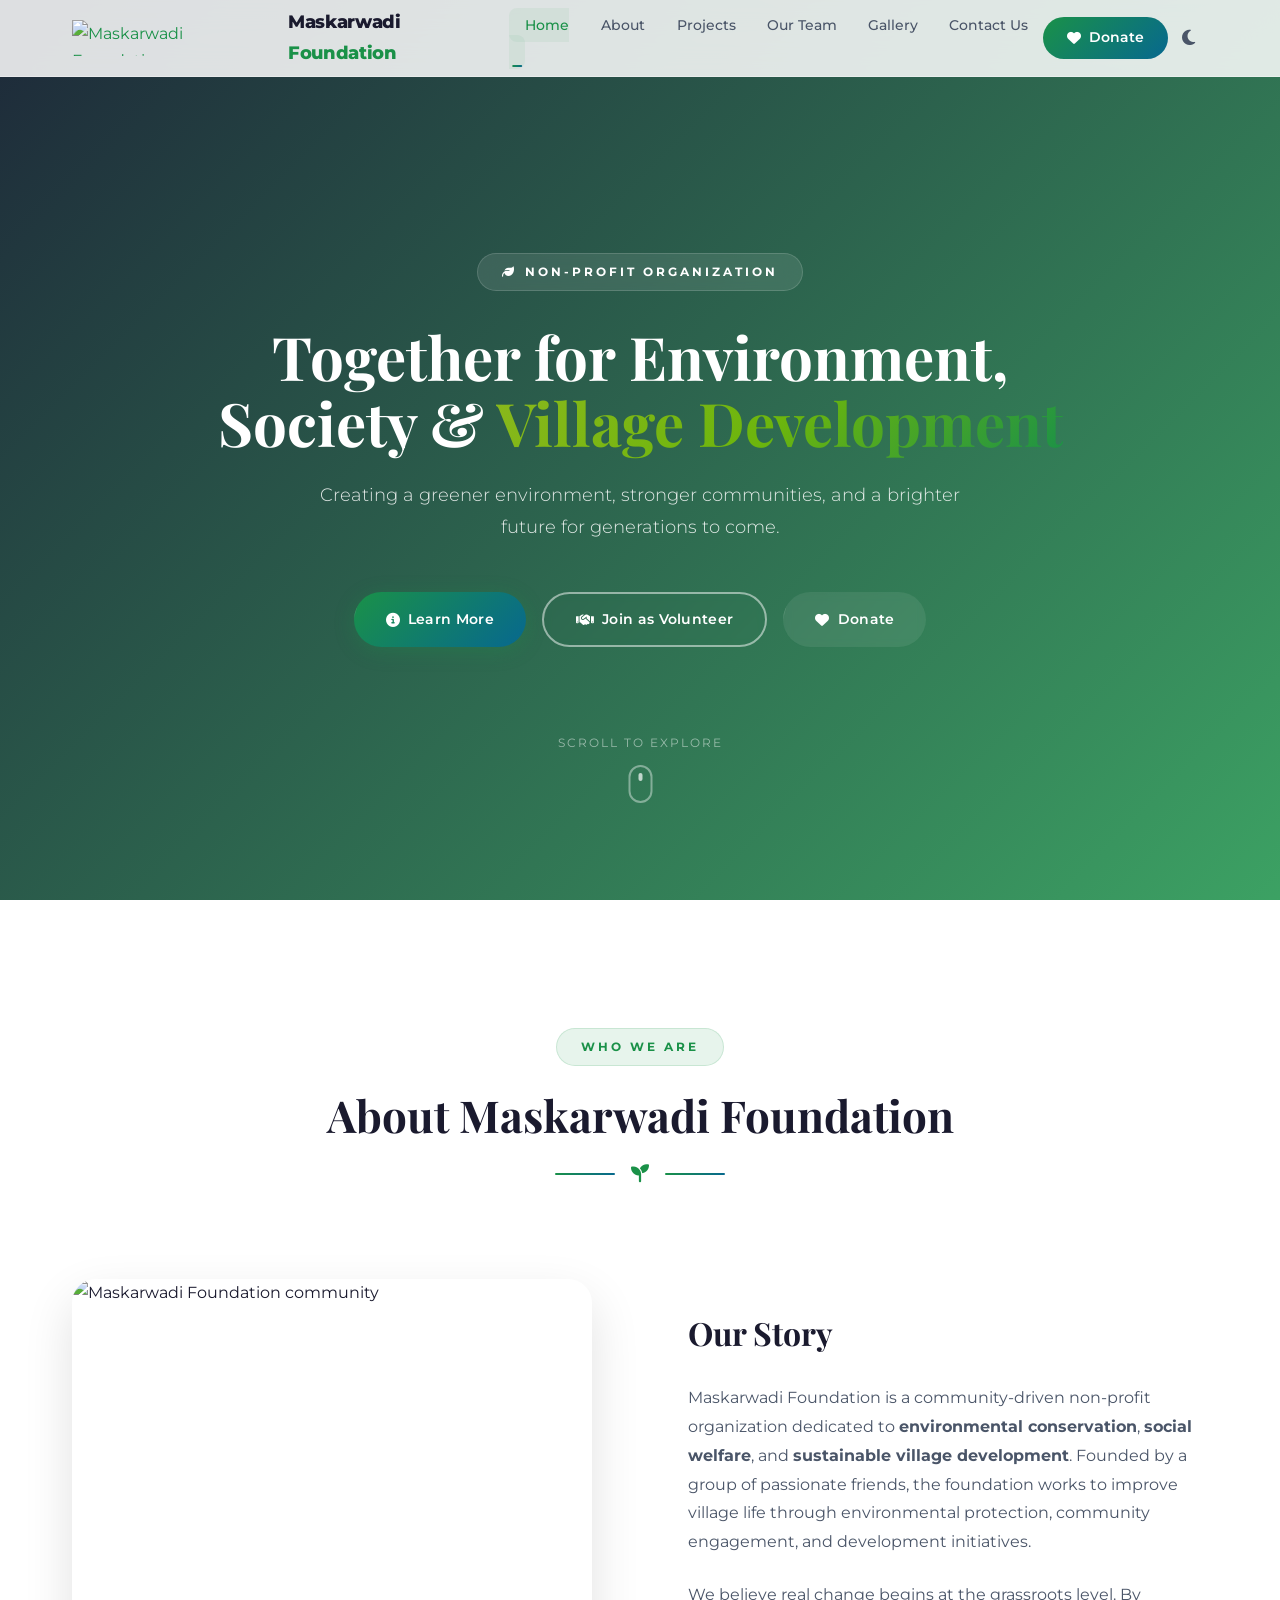
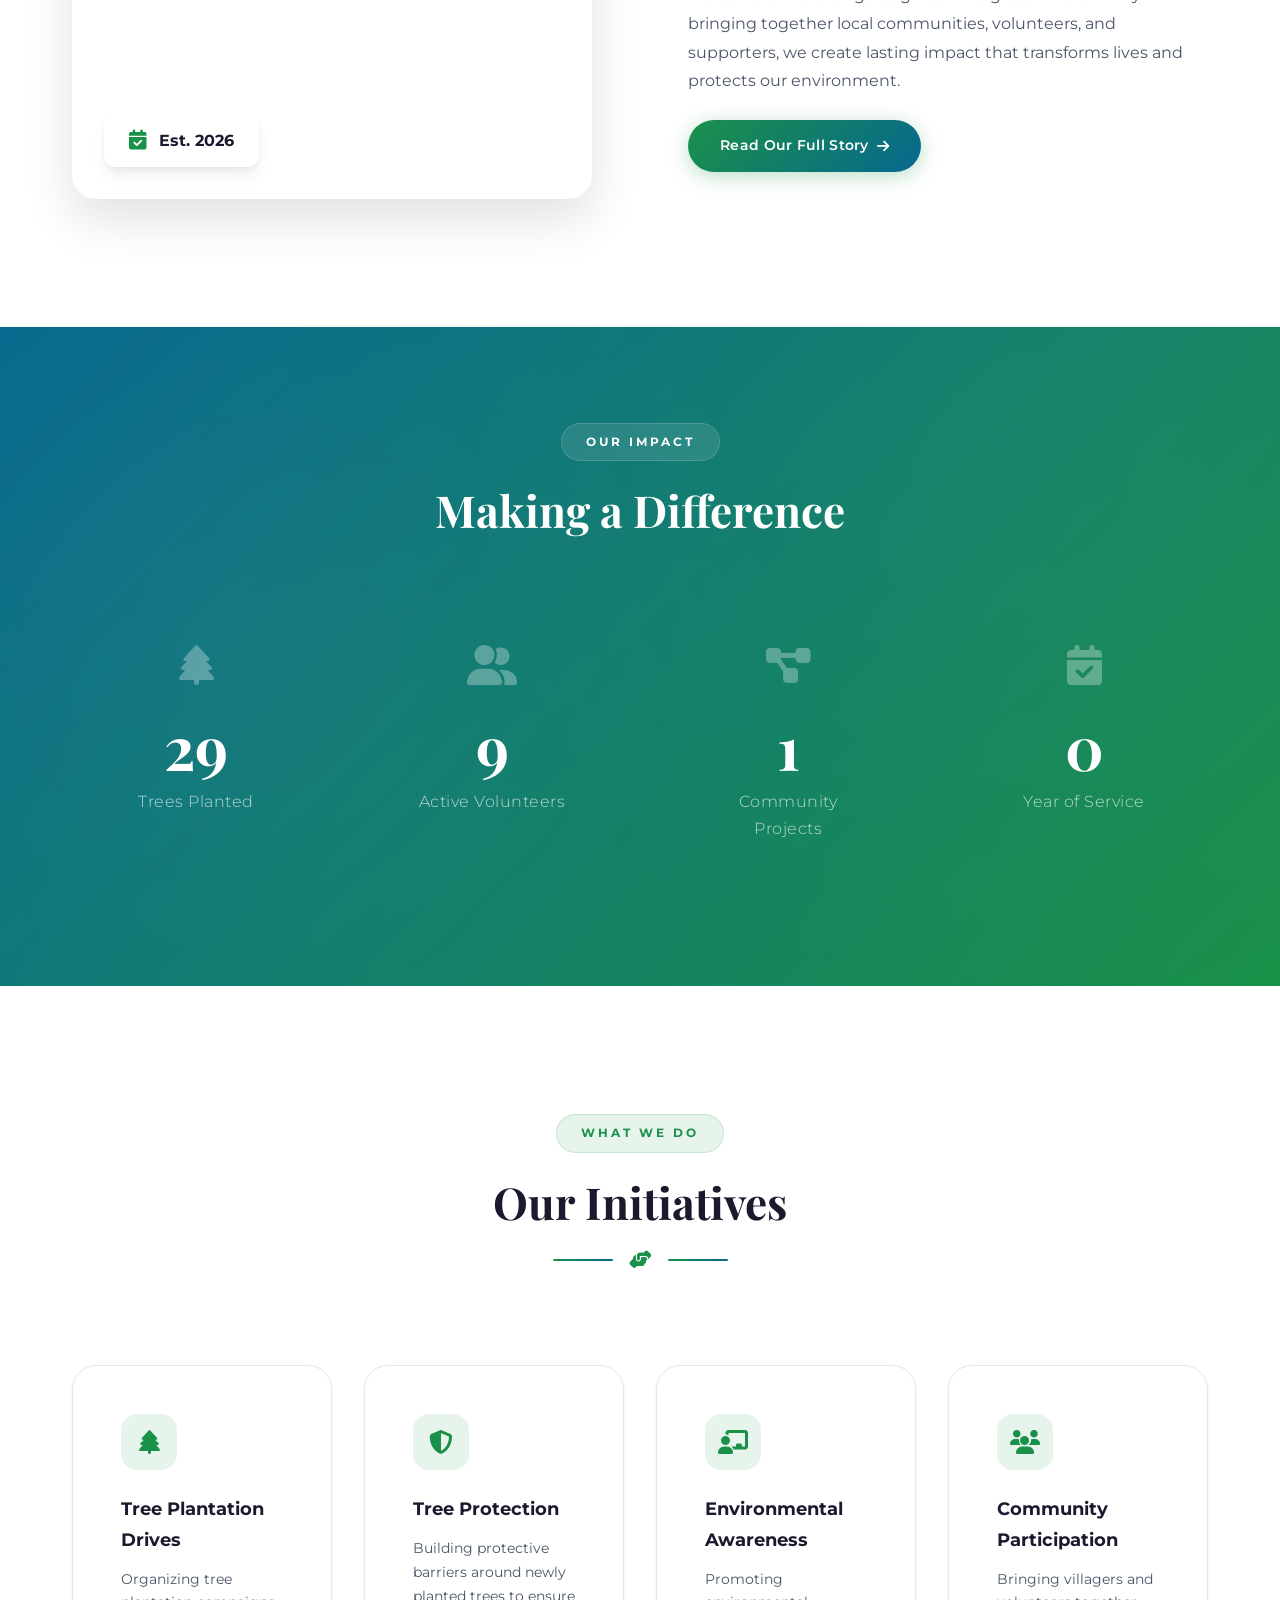
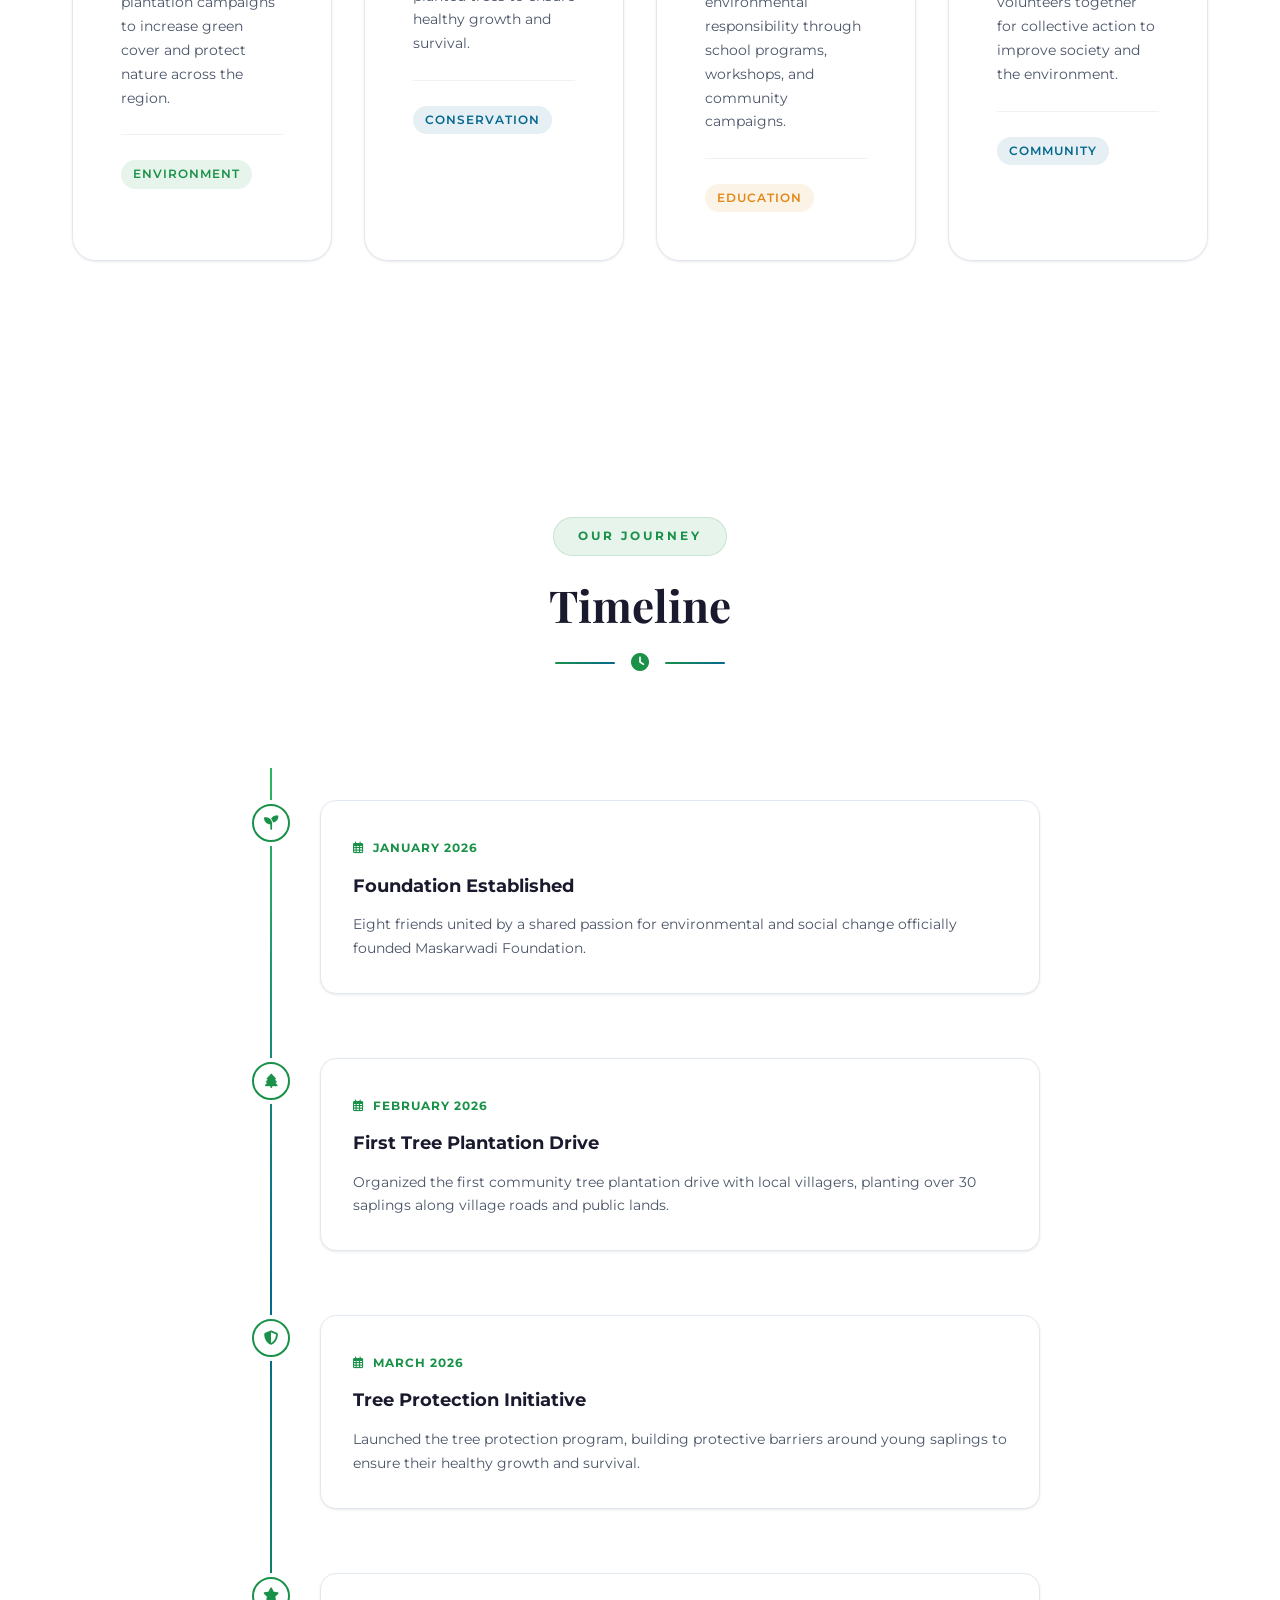
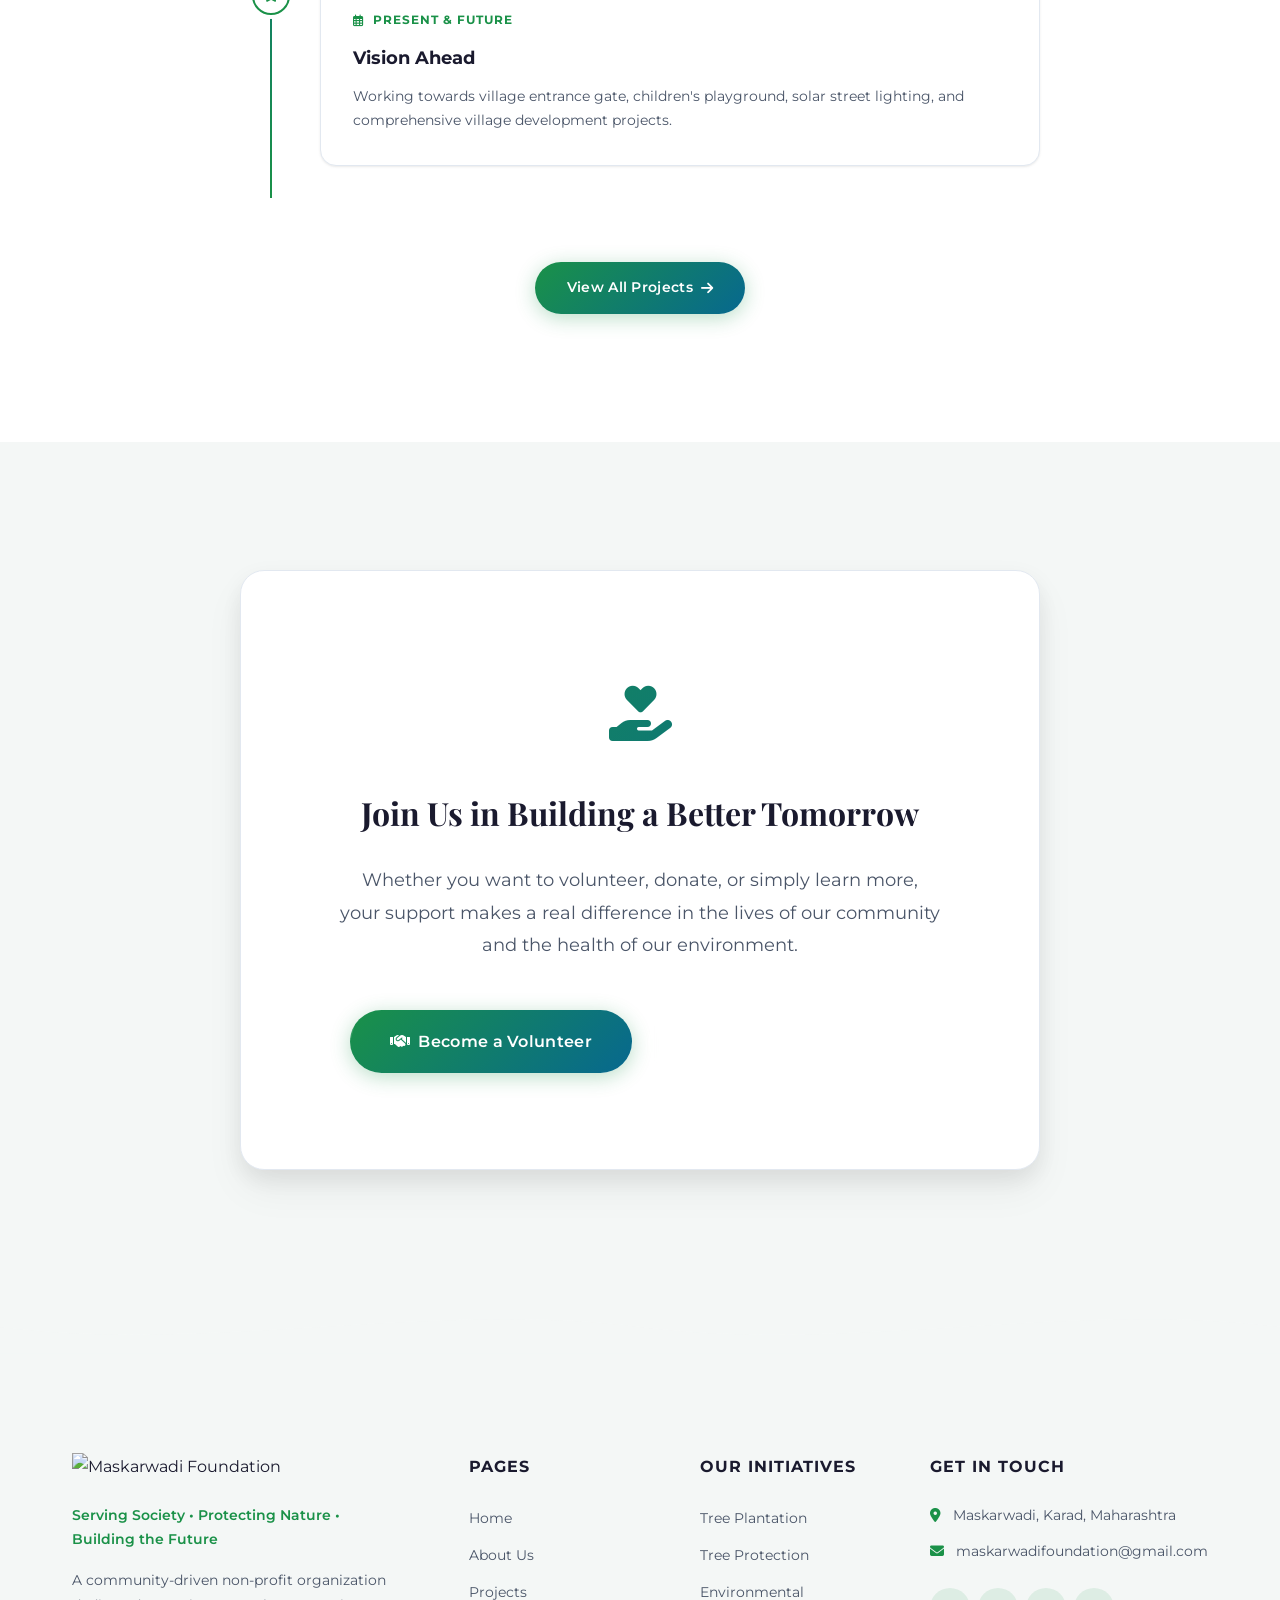
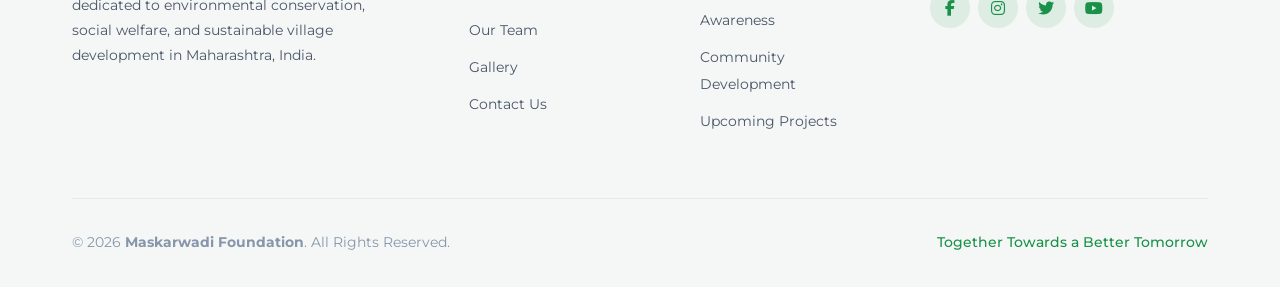
==== index.html @ bfc7d63a "Add files via upload" ====
<!DOCTYPE html>
<html lang="en" class="light-mode">
<head>
  <meta charset="UTF-8">
  <meta name="viewport" content="width=device-width, initial-scale=1.0">
  <meta name="description" content="Maskarwadi Foundation — A community-driven non-profit dedicated to environmental conservation, social welfare, and sustainable village development in Maharashtra, India.">
  <meta name="keywords" content="Maskarwadi Foundation, NGO, Environment, Social Welfare, Village Development, Tree Plantation, Maharashtra, Karad">
  <meta name="author" content="Maskarwadi Foundation">
  <meta name="theme-color" content="#1a9148">
  <title>Maskarwadi Foundation | Home</title>

  <!-- Open Graph -->
  <meta property="og:title" content="Maskarwadi Foundation | Serving Society • Protecting Nature • Building the Future">
  <meta property="og:description" content="Together Towards a Better Tomorrow — creating a greener environment, stronger communities, and a brighter future.">
  <meta property="og:type" content="website">
  <meta property="og:url" content="https://maskarwadifoundation.org">
  <meta property="og:image" content="https://maskarwadifoundation.org/images/og-image.jpg">

  <!-- Preconnect & Fonts -->
  <link rel="preconnect" href="https://fonts.googleapis.com">
  <link rel="preconnect" href="https://fonts.gstatic.com" crossorigin>
  <link href="https://fonts.googleapis.com/css2?family=Montserrat:wght@300;400;500;600;700;800;900&family=Playfair+Display:ital,wght@0,600;0,700;1,500&display=swap" rel="stylesheet">
  <link rel="stylesheet" href="https://cdnjs.cloudflare.com/ajax/libs/font-awesome/6.5.0/css/all.min.css">
  <link rel="stylesheet" href="https://unpkg.com/aos@next/dist/aos.css">
  <link rel="stylesheet" href="css/styles.css">
</head>
<body>

  <!-- ============ SCROLL TO TOP ============ -->
  <button id="scrollToTop" class="scroll-to-top" aria-label="Scroll to top">
    <i class="fas fa-arrow-up"></i>
  </button>

  <!-- ============ PRELOADER ============ -->
  <div id="preloader">
    <div class="loader">
      <div class="loader-ring"></div>
      <div class="loader-ring"></div>
      <div class="loader-ring"></div>
    </div>
    <img src="images/logo.svg" alt="Maskarwadi Foundation" class="loader-logo">
  </div>

  <!-- ============ HEADER / NAV ============ -->
  <header class="header" id="header">
    <div class="container nav-container">
      <a href="index.html" class="logo">
        <img src="images/logo.svg" alt="Maskarwadi Foundation" class="logo-img" height="38">
        <span class="logo-text">Maskarwadi <span class="logo-highlight">Foundation</span></span>
      </a>

      <nav class="navbar" id="navbar" aria-label="Main navigation">
        <ul class="nav-menu" id="navMenu">
          <li class="nav-item"><a href="index.html" class="nav-link active">Home</a></li>
          <li class="nav-item"><a href="about.html" class="nav-link">About</a></li>
          <li class="nav-item"><a href="projects.html" class="nav-link">Projects</a></li>
          <li class="nav-item"><a href="team.html" class="nav-link">Our Team</a></li>
          <li class="nav-item"><a href="gallery.html" class="nav-link">Gallery</a></li>
          <li class="nav-item"><a href="contact.html" class="nav-link">Contact Us</a></li>
          <li class="nav-item"><a href="contact.html#donate" class="nav-link nav-donate-btn"><i class="fas fa-heart"></i> Donate</a></li>
        </ul>
      </nav>

      <div class="nav-actions">
        <button id="themeToggle" class="theme-toggle" aria-label="Toggle dark/light mode">
          <i class="fas fa-sun"></i>
          <i class="fas fa-moon"></i>
        </button>
        <button class="menu-toggle" id="menuToggle" aria-label="Toggle navigation" aria-expanded="false">
          <span class="bar"></span>
          <span class="bar"></span>
          <span class="bar"></span>
        </button>
      </div>
    </div>
  </header>

  <main>
    <!-- ============ HERO ============ -->
    <section class="hero" id="home">
      <div class="hero-overlay"></div>
      <div class="hero-bg-slideshow">
        <div class="slide active" style="background-image: url('https://images.unsplash.com/photo-1542601906990-b4d3fb778b09?ixlib=rb-4.0.3&auto=format&fit=crop&w=1920&q=80');"></div>
        <div class="slide" style="background-image: url('https://images.unsplash.com/photo-1559027615-cd4628902d4a?ixlib=rb-4.0.3&auto=format&fit=crop&w=1920&q=80');"></div>
        <div class="slide" style="background-image: url('https://images.unsplash.com/photo-1466692476868-aef1dfb1e735?ixlib=rb-4.0.3&auto=format&fit=crop&w=1920&q=80');"></div>
      </div>

      <div class="container hero-content">
        <div class="hero-badge" data-aos="fade-down" data-aos-delay="100">
          <i class="fas fa-leaf"></i> Non-Profit Organization
        </div>
        <h1 class="hero-title" data-aos="fade-up" data-aos-delay="200">
          Together for Environment,<br>Society &amp; <span class="hero-highlight">Village Development</span>
        </h1>
        <p class="hero-subtitle" data-aos="fade-up" data-aos-delay="350">
          Creating a greener environment, stronger communities, and a brighter future for generations to come.
        </p>
        <div class="hero-buttons" data-aos="fade-up" data-aos-delay="500">
          <a href="about.html" class="btn btn-primary">
            <i class="fas fa-info-circle"></i> Learn More
          </a>
          <a href="contact.html#volunteer" class="btn btn-secondary">
            <i class="fas fa-handshake"></i> Join as Volunteer
          </a>
          <a href="contact.html#donate" class="btn btn-ghost">
            <i class="fas fa-heart"></i> Donate
          </a>
        </div>
        <div class="hero-scroll-indicator">
          <span>Scroll to explore</span>
          <div class="scroll-mouse">
            <div class="scroll-wheel"></div>
          </div>
        </div>
      </div>
    </section>

    <!-- ============ ABOUT PREVIEW ============ -->
    <section class="section about-preview" id="about">
      <div class="container">
        <div class="section-header" data-aos="fade-up">
          <span class="section-tag">Who We Are</span>
          <h2 class="section-title">About Maskarwadi Foundation</h2>
          <div class="section-divider">
            <span class="divider-line"></span>
            <i class="fas fa-seedling divider-icon"></i>
            <span class="divider-line"></span>
          </div>
        </div>

        <div class="about-content">
          <div class="about-image" data-aos="fade-right">
            <div class="about-image-wrapper">
              <img src="https://images.unsplash.com/photo-1559027615-cd4628902d4a?ixlib=rb-4.0.3&auto=format&fit=crop&w=800&q=80" alt="Maskarwadi Foundation community" loading="lazy">
              <div class="about-image-badge">
                <i class="fas fa-calendar-check"></i>
                <span>Est. 2026</span>
              </div>
            </div>
          </div>
          <div class="about-text" data-aos="fade-left">
            <h3>Our Story</h3>
            <p>Maskarwadi Foundation is a community-driven non-profit organization dedicated to <strong>environmental conservation</strong>, <strong>social welfare</strong>, and <strong>sustainable village development</strong>. Founded by a group of passionate friends, the foundation works to improve village life through environmental protection, community engagement, and development initiatives.</p>
            <p>We believe real change begins at the grassroots level. By bringing together local communities, volunteers, and supporters, we create lasting impact that transforms lives and protects our environment.</p>
            <a href="about.html" class="btn btn-primary">
              Read Our Full Story <i class="fas fa-arrow-right"></i>
            </a>
          </div>
        </div>
      </div>
    </section>

    <!-- ============ IMPACT STATISTICS ============ -->
    <section class="section stats-section" id="stats">
      <div class="stats-pattern"></div>
      <div class="container">
        <div class="section-header" data-aos="fade-up" style="margin-bottom: var(--spacing-2xl);">
          <span class="section-tag" style="background: rgba(255,255,255,0.1); color: #fff; border-color: rgba(255,255,255,0.15);">Our Impact</span>
          <h2 class="section-title" style="color: #fff;">Making a Difference</h2>
        </div>
        <div class="stats-grid">
          <div class="stat-item" data-aos="zoom-in" data-aos-delay="50">
            <div class="stat-icon"><i class="fas fa-tree"></i></div>
            <div class="stat-number" data-target="30">0</div>
            <p class="stat-label">Trees Planted</p>
          </div>
          <div class="stat-item" data-aos="zoom-in" data-aos-delay="150">
            <div class="stat-icon"><i class="fas fa-user-friends"></i></div>
            <div class="stat-number" data-target="10">0</div>
            <p class="stat-label">Active Volunteers</p>
          </div>
          <div class="stat-item" data-aos="zoom-in" data-aos-delay="250">
            <div class="stat-icon"><i class="fas fa-project-diagram"></i></div>
            <div class="stat-number" data-target="2">0</div>
            <p class="stat-label">Community Projects</p>
          </div>
          <div class="stat-item" data-aos="zoom-in" data-aos-delay="350">
            <div class="stat-icon"><i class="fas fa-calendar-check"></i></div>
            <div class="stat-number" data-target="1">0</div>
            <p class="stat-label">Year of Service</p>
          </div>
        </div>
      </div>
    </section>

    <!-- ============ OUR WORK HIGHLIGHTS ============ -->
    <section class="section work-section" id="work">
      <div class="container">
        <div class="section-header" data-aos="fade-up">
          <span class="section-tag">What We Do</span>
          <h2 class="section-title">Our Initiatives</h2>
          <div class="section-divider">
            <span class="divider-line"></span>
            <i class="fas fa-hands-helping divider-icon"></i>
            <span class="divider-line"></span>
          </div>
        </div>

        <div class="work-grid">
          <div class="work-card" data-aos="fade-up" data-aos-delay="50">
            <div class="work-card-inner">
              <div class="work-icon"><i class="fas fa-tree"></i></div>
              <h3>Tree Plantation Drives</h3>
              <p>Organizing tree plantation campaigns to increase green cover and protect nature across the region.</p>
              <div class="work-card-footer">
                <span class="work-tag work-tag-green">Environment</span>
              </div>
            </div>
          </div>

          <div class="work-card" data-aos="fade-up" data-aos-delay="150">
            <div class="work-card-inner">
              <div class="work-icon"><i class="fas fa-shield-alt"></i></div>
              <h3>Tree Protection</h3>
              <p>Building protective barriers around newly planted trees to ensure healthy growth and survival.</p>
              <div class="work-card-footer">
                <span class="work-tag work-tag-teal">Conservation</span>
              </div>
            </div>
          </div>

          <div class="work-card" data-aos="fade-up" data-aos-delay="250">
            <div class="work-card-inner">
              <div class="work-icon"><i class="fas fa-chalkboard-teacher"></i></div>
              <h3>Environmental Awareness</h3>
              <p>Promoting environmental responsibility through school programs, workshops, and community campaigns.</p>
              <div class="work-card-footer">
                <span class="work-tag work-tag-orange">Education</span>
              </div>
            </div>
          </div>

          <div class="work-card" data-aos="fade-up" data-aos-delay="350">
            <div class="work-card-inner">
              <div class="work-icon"><i class="fas fa-users"></i></div>
              <h3>Community Participation</h3>
              <p>Bringing villagers and volunteers together for collective action to improve society and the environment.</p>
              <div class="work-card-footer">
                <span class="work-tag work-tag-blue">Community</span>
              </div>
            </div>
          </div>
        </div>
      </div>
    </section>

    <!-- ============ TIMELINE PREVIEW ============ -->
    <section class="section timeline-section" id="timeline">
      <div class="container">
        <div class="section-header" data-aos="fade-up">
          <span class="section-tag">Our Journey</span>
          <h2 class="section-title">Timeline</h2>
          <div class="section-divider">
            <span class="divider-line"></span>
            <i class="fas fa-clock divider-icon"></i>
            <span class="divider-line"></span>
          </div>
        </div>

        <div class="timeline">
          <div class="timeline-item" data-aos="fade-right">
            <div class="timeline-marker"><i class="fas fa-seedling"></i></div>
            <div class="timeline-content">
              <span class="timeline-date"><i class="far fa-calendar-alt"></i> January 2026</span>
              <h3>Foundation Established</h3>
              <p>Eight friends united by a shared passion for environmental and social change officially founded Maskarwadi Foundation.</p>
            </div>
          </div>

          <div class="timeline-item" data-aos="fade-left">
            <div class="timeline-marker"><i class="fas fa-tree"></i></div>
            <div class="timeline-content">
              <span class="timeline-date"><i class="far fa-calendar-alt"></i> February 2026</span>
              <h3>First Tree Plantation Drive</h3>
              <p>Organized the first community tree plantation drive with local villagers, planting over 30 saplings along village roads and public lands.</p>
            </div>
          </div>

          <div class="timeline-item" data-aos="fade-right">
            <div class="timeline-marker"><i class="fas fa-shield-alt"></i></div>
            <div class="timeline-content">
              <span class="timeline-date"><i class="far fa-calendar-alt"></i> March 2026</span>
              <h3>Tree Protection Initiative</h3>
              <p>Launched the tree protection program, building protective barriers around young saplings to ensure their healthy growth and survival.</p>
            </div>
          </div>

          <div class="timeline-item" data-aos="fade-left">
            <div class="timeline-marker"><i class="fas fa-star"></i></div>
            <div class="timeline-content">
              <span class="timeline-date"><i class="far fa-calendar-alt"></i> Present &amp; Future</span>
              <h3>Vision Ahead</h3>
              <p>Working towards village entrance gate, children's playground, solar street lighting, and comprehensive village development projects.</p>
            </div>
          </div>
        </div>

        <div class="timeline-cta" data-aos="fade-up">
          <a href="projects.html" class="btn btn-primary">
            View All Projects <i class="fas fa-arrow-right"></i>
          </a>
        </div>
      </div>
    </section>

    <!-- ============ CTA ============ -->
    <section class="section cta-section">
      <div class="container">
        <div class="cta-card" data-aos="zoom-in">
          <div class="cta-icon"><i class="fas fa-hand-holding-heart"></i></div>
          <h2>Join Us in Building a Better Tomorrow</h2>
          <p>Whether you want to volunteer, donate, or simply learn more, your support makes a real difference in the lives of our community and the health of our environment.</p>
          <div class="cta-buttons">
            <a href="contact.html#volunteer" class="btn btn-primary btn-lg">
              <i class="fas fa-handshake"></i> Become a Volunteer
            </a>
            <a href="contact.html#donate" class="btn btn-secondary btn-lg">
              <i class="fas fa-heart"></i> Support Our Mission
            </a>
          </div>
        </div>
      </div>
    </section>
  </main>

  <!-- ============ FOOTER ============ -->
  <footer class="footer">
    <div class="footer-wave">
      <svg viewBox="0 0 1440 60" fill="none" xmlns="http://www.w3.org/2000/svg">
        <path d="M0 30C240 60 480 0 720 30C960 60 1200 0 1440 30V60H0V30Z" fill="currentColor"/>
      </svg>
    </div>
    <div class="container">
      <div class="footer-grid">
        <div class="footer-brand">
          <img src="images/logo.svg" alt="Maskarwadi Foundation" class="footer-logo-svg" height="45">
          <p class="footer-tagline">Serving Society • Protecting Nature • Building the Future</p>
          <p class="footer-desc">A community-driven non-profit organization dedicated to environmental conservation, social welfare, and sustainable village development in Maharashtra, India.</p>
        </div>

        <div class="footer-links">
          <h4>Pages</h4>
          <ul>
            <li><a href="index.html">Home</a></li>
            <li><a href="about.html">About Us</a></li>
            <li><a href="projects.html">Projects</a></li>
            <li><a href="team.html">Our Team</a></li>
            <li><a href="gallery.html">Gallery</a></li>
            <li><a href="contact.html">Contact Us</a></li>
          </ul>
        </div>

        <div class="footer-links">
          <h4>Our Initiatives</h4>
          <ul>
            <li><a href="about.html#work">Tree Plantation</a></li>
            <li><a href="about.html#work">Tree Protection</a></li>
            <li><a href="about.html#work">Environmental Awareness</a></li>
            <li><a href="about.html#work">Community Development</a></li>
            <li><a href="projects.html">Upcoming Projects</a></li>
          </ul>
        </div>

        <div class="footer-contact">
          <h4>Get in Touch</h4>
          <ul>
            <li><i class="fas fa-map-marker-alt"></i> Maskarwadi, Karad, Maharashtra</li>
            <li><i class="fas fa-envelope"></i> <a href="mailto:maskarwadifoundation@gmail.com">maskarwadifoundation@gmail.com</a></li>
          </ul>
          <div class="footer-social">
            <a href="#" aria-label="Facebook"><i class="fab fa-facebook-f"></i></a>
            <a href="#" aria-label="Instagram"><i class="fab fa-instagram"></i></a>
            <a href="#" aria-label="Twitter"><i class="fab fa-twitter"></i></a>
            <a href="#" aria-label="YouTube"><i class="fab fa-youtube"></i></a>
          </div>
        </div>
      </div>

      <div class="footer-bottom">
        <p>&copy; 2026 <strong>Maskarwadi Foundation</strong>. All Rights Reserved.</p>
        <p class="footer-bottom-tagline">Together Towards a Better Tomorrow</p>
      </div>
    </div>
  </footer>

  <!-- Scripts -->
  <script src="https://unpkg.com/aos@next/dist/aos.js"></script>
  <script src="js/script.js"></script>
</body>
</html>
---- css/styles.css ----
/* =============================================
   MASKARWADI FOUNDATION
   Brand Colors (from logo)
   #8bb81c — Light Green
   #6cb50d — Vibrant Green
   #1a9148 — Forest Green (Primary)
   #07688f — Teal Blue (Secondary)
   #e38717 — Warm Amber (Accent)
   ============================================= */

/* ===== CSS Variables ===== */
:root {
  /* === Brand Colors === */
  --color-primary: #1a9148;
  --color-primary-dark: #0f6b33;
  --color-primary-light: #2db85c;
  --color-secondary: #07688f;
  --color-secondary-dark: #054b6b;
  --color-secondary-light: #0a8fc4;
  --color-accent: #e38717;
  --color-accent-dark: #c47112;
  --color-accent-light: #f0a545;
  --color-green-light: #8bb81c;
  --color-green-vibrant: #6cb50d;

  /* === Gradients === */
  --gradient-primary: linear-gradient(135deg, #1a9148 0%, #07688f 100%);
  --gradient-primary-reverse: linear-gradient(135deg, #07688f 0%, #1a9148 100%);
  --gradient-accent: linear-gradient(135deg, #e38717 0%, #f0a545 100%);
  --gradient-green: linear-gradient(135deg, #8bb81c 0%, #6cb50d 100%);
  --gradient-dark: linear-gradient(135deg, #0a1628 0%, #1a2a3a 100%);
  --gradient-hero: linear-gradient(135deg, rgba(10, 22, 40, 0.92) 0%, rgba(26, 145, 72, 0.85) 100%);

  /* === Neutral Colors === */
  --color-bg: #ffffff;
  --color-bg-alt: #f4f7f6;
  --color-bg-card: #ffffff;
  --color-text: #1a1a2e;
  --color-text-secondary: #4a5568;
  --color-text-muted: #8896ab;
  --color-border: #e2e8f0;
  --color-border-light: #edf2f7;

  /* === Glassmorphism === */
  --glass-bg: rgba(255, 255, 255, 0.85);
  --glass-border: rgba(255, 255, 255, 0.3);
  --glass-shadow: 0 8px 32px rgba(0, 0, 0, 0.08);

  /* === Shadows === */
  --shadow-sm: 0 1px 3px rgba(0, 0, 0, 0.06), 0 1px 2px rgba(0, 0, 0, 0.04);
  --shadow-md: 0 4px 6px rgba(0, 0, 0, 0.05), 0 10px 15px rgba(0, 0, 0, 0.05);
  --shadow-lg: 0 10px 25px rgba(0, 0, 0, 0.08), 0 20px 40px rgba(0, 0, 0, 0.05);
  --shadow-xl: 0 20px 50px rgba(0, 0, 0, 0.12);
  --shadow-glow: 0 0 30px rgba(26, 145, 72, 0.15);

  /* === Typography === */
  --font-primary: 'Montserrat', -apple-system, BlinkMacSystemFont, 'Segoe UI', sans-serif;
  --font-heading: 'Playfair Display', Georgia, serif;
  --font-size-xs: 0.75rem;
  --font-size-sm: 0.875rem;
  --font-size-base: 1rem;
  --font-size-lg: 1.125rem;
  --font-size-xl: 1.25rem;
  --font-size-2xl: 1.5rem;
  --font-size-3xl: 2rem;
  --font-size-4xl: 2.75rem;
  --font-size-5xl: 3.75rem;

  /* === Spacing === */
  --spacing-xs: 0.5rem;
  --spacing-sm: 0.75rem;
  --spacing-md: 1rem;
  --spacing-lg: 1.5rem;
  --spacing-xl: 2rem;
  --spacing-2xl: 3rem;
  --spacing-3xl: 4rem;
  --spacing-4xl: 6rem;
  --spacing-5xl: 8rem;

  /* === Border Radius === */
  --radius-sm: 8px;
  --radius-md: 12px;
  --radius-lg: 16px;
  --radius-xl: 24px;
  --radius-full: 50%;

  /* === Transitions === */
  --transition-fast: 0.2s cubic-bezier(0.4, 0, 0.2, 1);
  --transition-base: 0.3s cubic-bezier(0.4, 0, 0.2, 1);
  --transition-slow: 0.5s cubic-bezier(0.4, 0, 0.2, 1);
  --transition-spring: 0.6s cubic-bezier(0.68, -0.55, 0.265, 1.55);

  /* === Container === */
  --container-max: 1200px;
}

/* ===== Dark Mode ===== */
.dark-mode {
  --color-bg: #0a0e1a;
  --color-bg-alt: #111827;
  --color-bg-card: #1a1f2e;
  --color-text: #e2e8f0;
  --color-text-secondary: #a0aec0;
  --color-text-muted: #64748b;
  --color-border: #2a3040;
  --color-border-light: #1f2638;
  --glass-bg: rgba(26, 31, 46, 0.9);
  --glass-border: rgba(255, 255, 255, 0.06);
  --glass-shadow: 0 8px 32px rgba(0, 0, 0, 0.4);
  --shadow-sm: 0 1px 3px rgba(0, 0, 0, 0.3);
  --shadow-md: 0 4px 6px rgba(0, 0, 0, 0.35);
  --shadow-lg: 0 10px 25px rgba(0, 0, 0, 0.4);
  --shadow-xl: 0 20px 50px rgba(0, 0, 0, 0.5);
  --gradient-hero: linear-gradient(135deg, rgba(0, 0, 0, 0.95) 0%, rgba(15, 107, 51, 0.9) 100%);
  --color-primary-lightest: rgba(26, 145, 72, 0.2);
}

/* ===== Reset & Base ===== */
*, *::before, *::after {
  margin: 0;
  padding: 0;
  box-sizing: border-box;
}

html {
  scroll-behavior: smooth;
  scroll-padding-top: 80px;
  font-size: 16px;
}

body {
  font-family: var(--font-primary);
  font-size: var(--font-size-base);
  line-height: 1.7;
  color: var(--color-text);
  background: var(--color-bg);
  overflow-x: hidden;
  -webkit-font-smoothing: antialiased;
  -moz-osx-font-smoothing: grayscale;
  transition: background var(--transition-base), color var(--transition-base);
}

a { color: var(--color-primary); text-decoration: none; transition: color var(--transition-fast); }
a:hover { color: var(--color-primary-light); }
ul { list-style: none; }
img { max-width: 100%; height: auto; display: block; }

.container {
  width: 100%;
  max-width: var(--container-max);
  margin: 0 auto;
  padding: 0 var(--spacing-xl);
}

/* ===== Selection ===== */
::selection { background: var(--color-primary); color: #fff; }

/* ===== Scrollbar ===== */
::-webkit-scrollbar { width: 8px; }
::-webkit-scrollbar-track { background: var(--color-bg-alt); }
::-webkit-scrollbar-thumb { background: var(--color-primary-light); border-radius: 4px; }
::-webkit-scrollbar-thumb:hover { background: var(--color-primary); }

/* ===== Preloader ===== */
#preloader {
  position: fixed; inset: 0; z-index: 99999;
  background: var(--color-bg);
  display: flex; flex-direction: column; align-items: center; justify-content: center;
  transition: opacity 0.6s ease, visibility 0.6s ease;
  gap: var(--spacing-xl);
}
#preloader.hidden { opacity: 0; visibility: hidden; pointer-events: none; }

.loader { position: relative; width: 80px; height: 80px; }
.loader-ring {
  position: absolute; inset: 0;
  border: 3px solid transparent;
  border-top-color: var(--color-primary);
  border-radius: 50%;
  animation: spin 1.2s linear infinite;
}
.loader-ring:nth-child(2) {
  inset: 8px;
  border-top-color: var(--color-secondary);
  animation-duration: 1.5s;
  animation-direction: reverse;
}
.loader-ring:nth-child(3) {
  inset: 16px;
  border-top-color: var(--color-accent);
  animation-duration: 1.8s;
}
@keyframes spin { to { transform: rotate(360deg); } }

.loader-logo { height: 32px; opacity: 0.6; }

/* ===== Buttons ===== */
.btn {
  display: inline-flex; align-items: center; justify-content: center; gap: 0.5rem;
  padding: 0.875rem 2rem;
  font-family: var(--font-primary);
  font-size: var(--font-size-sm);
  font-weight: 600;
  letter-spacing: 0.3px;
  border: none; border-radius: 50px;
  cursor: pointer;
  transition: all var(--transition-base);
  text-decoration: none;
  position: relative;
  overflow: hidden;
}
.btn::before {
  content: ''; position: absolute; inset: 0;
  background: rgba(255,255,255,0.12);
  transform: translateX(-100%) skewX(-15deg);
  transition: transform 0.6s ease;
}
.btn:hover::before { transform: translateX(100%) skewX(-15deg); }

.btn-primary {
  background: var(--gradient-primary);
  color: #fff;
  box-shadow: 0 4px 20px rgba(26, 145, 72, 0.3);
}
.btn-primary:hover {
  box-shadow: 0 8px 30px rgba(26, 145, 72, 0.45);
  transform: translateY(-2px);
  color: #fff;
}

.btn-secondary {
  background: transparent;
  color: #fff;
  border: 2px solid rgba(255,255,255,0.5);
  backdrop-filter: blur(4px);
}
.btn-secondary:hover { background: rgba(255,255,255,0.12); border-color: #fff; color: #fff; transform: translateY(-2px); }

.btn-ghost {
  background: rgba(255,255,255,0.08);
  color: #fff;
  border: none;
  backdrop-filter: blur(4px);
}
.btn-ghost:hover { background: rgba(255,255,255,0.18); color: #fff; transform: translateY(-2px); }

.btn-block { width: 100%; }

/* ===== Section ===== */
.section { padding: var(--spacing-5xl) 0; position: relative; }

.section-header { text-align: center; margin-bottom: var(--spacing-4xl); }
.section-tag {
  display: inline-flex; align-items: center; gap: 0.5rem;
  font-size: var(--font-size-xs);
  font-weight: 700;
  text-transform: uppercase;
  letter-spacing: 3px;
  color: var(--color-primary);
  background: rgba(26, 145, 72, 0.1);
  padding: 0.5rem 1.5rem;
  border-radius: 50px;
  margin-bottom: var(--spacing-lg);
  border: 1px solid rgba(26, 145, 72, 0.15);
}
.section-title {
  font-family: var(--font-heading);
  font-size: var(--font-size-4xl);
  font-weight: 700;
  color: var(--color-text);
  margin-bottom: var(--spacing-lg);
  line-height: 1.15;
}
.section-divider { display: flex; align-items: center; justify-content: center; gap: var(--spacing-md); }
.divider-line { display: block; width: 60px; height: 2px; background: var(--gradient-primary); border-radius: 2px; }
.divider-icon { color: var(--color-primary); font-size: var(--font-size-lg); }

/* ===== Navigation ===== */
.header {
  position: fixed; top: 0; left: 0; right: 0; z-index: 1000;
  background: var(--glass-bg);
  backdrop-filter: blur(16px); -webkit-backdrop-filter: blur(16px);
  border-bottom: 1px solid var(--glass-border);
  transition: all var(--transition-base);
}
.header.scrolled { box-shadow: var(--shadow-lg); }

.nav-container {
  display: flex; align-items: center; justify-content: space-between;
  height: 76px;
}

.logo { display: flex; align-items: center; gap: 0.75rem; text-decoration: none; }
.logo-img { height: 36px; width: auto; }
.logo-text {
  font-family: var(--font-primary);
  font-size: var(--font-size-lg);
  font-weight: 800;
  color: var(--color-text);
  letter-spacing: -0.3px;
}
.logo-highlight { color: var(--color-primary); }

.nav-menu { display: flex; align-items: center; gap: 0.125rem; }
.nav-link {
  padding: 0.5rem 1rem;
  font-size: var(--font-size-sm);
  font-weight: 500;
  color: var(--color-text-secondary);
  border-radius: var(--radius-sm);
  transition: all var(--transition-fast);
  position: relative;
}
.nav-link::after {
  content: ''; position: absolute; bottom: 2px; left: 50%;
  width: 0; height: 2px;
  background: var(--gradient-primary);
  border-radius: 2px;
  transition: all var(--transition-base);
  transform: translateX(-50%);
}
.nav-link:hover, .nav-link.active { color: var(--color-primary); background: rgba(26, 145, 72, 0.06); }
.nav-link:hover::after, .nav-link.active::after { width: 60%; }

.nav-donate-btn {
  background: var(--gradient-primary) !important;
  color: #fff !important;
  padding: 0.6rem 1.5rem !important;
  border-radius: 50px;
  font-weight: 600;
  display: flex; align-items: center; gap: 0.5rem;
}
.nav-donate-btn::after { display: none; }
.nav-donate-btn:hover { box-shadow: 0 4px 20px rgba(26, 145, 72, 0.4); transform: translateY(-1px); }

/* ===== Theme Toggle ===== */
.nav-actions { display: flex; align-items: center; gap: 0.25rem; }
.theme-toggle {
  background: none; border: none; cursor: pointer;
  width: 40px; height: 40px; border-radius: var(--radius-full);
  display: flex; align-items: center; justify-content: center;
  color: var(--color-text-secondary); font-size: 1.1rem;
  transition: all var(--transition-fast);
}
.theme-toggle:hover { background: rgba(26, 145, 72, 0.1); color: var(--color-primary); }
.theme-toggle .fa-sun { display: none; }
.theme-toggle .fa-moon { display: block; }
.dark-mode .theme-toggle .fa-sun { display: block; }
.dark-mode .theme-toggle .fa-moon { display: none; }

/* ===== Mobile Menu ===== */
.menu-toggle {
  display: none; flex-direction: column; justify-content: center; align-items: center;
  gap: 5px; width: 40px; height: 40px;
  background: none; border: none; cursor: pointer;
  padding: 8px; border-radius: var(--radius-sm);
}
.bar { display: block; width: 22px; height: 2px; background: var(--color-text); border-radius: 2px; transition: all var(--transition-base); }
.menu-toggle.active .bar:nth-child(1) { transform: rotate(45deg) translate(5px, 5px); }
.menu-toggle.active .bar:nth-child(2) { opacity: 0; }
.menu-toggle.active .bar:nth-child(3) { transform: rotate(-45deg) translate(5px, -5px); }

/* ===== Hero ===== */
.hero {
  position: relative; min-height: 100vh;
  display: flex; align-items: center; justify-content: center;
  overflow: hidden;
}
.hero-overlay {
  position: absolute; inset: 0;
  background: var(--gradient-hero);
  z-index: 2;
}
.hero-bg-slideshow { position: absolute; inset: 0; z-index: 1; }
.slide {
  position: absolute; inset: 0;
  background-size: cover; background-position: center;
  opacity: 0;
  transition: opacity 1.5s ease-in-out, transform 1.5s ease;
  transform: scale(1.08);
}
.slide.active { opacity: 1; transform: scale(1); }

.hero-content {
  position: relative; z-index: 3;
  text-align: center;
  max-width: 900px;
  padding: var(--spacing-4xl) 0;
}
.hero-badge {
  display: inline-flex; align-items: center; gap: 0.5rem;
  font-size: var(--font-size-xs); font-weight: 700;
  text-transform: uppercase; letter-spacing: 3px;
  color: #fff;
  background: rgba(255,255,255,0.1);
  backdrop-filter: blur(10px);
  padding: 0.5rem 1.5rem;
  border-radius: 50px;
  margin-bottom: var(--spacing-xl);
  border: 1px solid rgba(255,255,255,0.15);
}
.hero-title {
  font-family: var(--font-heading);
  font-size: var(--font-size-5xl);
  font-weight: 700;
  color: #fff;
  line-height: 1.1;
  margin-bottom: var(--spacing-lg);
}
.hero-highlight {
  background: linear-gradient(135deg, #8bb81c, #6cb50d, #1a9148);
  -webkit-background-clip: text;
  -webkit-text-fill-color: transparent;
  background-clip: text;
}
.hero-subtitle {
  font-size: var(--font-size-lg);
  font-weight: 300;
  color: rgba(255,255,255,0.85);
  margin-bottom: var(--spacing-2xl);
  max-width: 650px;
  margin-left: auto; margin-right: auto;
  line-height: 1.8;
}
.hero-buttons { display: flex; gap: var(--spacing-md); justify-content: center; flex-wrap: wrap; }

.hero-scroll-indicator {
  position: absolute; bottom: -60px; left: 50%; transform: translateX(-50%);
  display: flex; flex-direction: column; align-items: center; gap: 0.75rem;
  color: rgba(255,255,255,0.5);
  font-size: var(--font-size-xs); letter-spacing: 2px; text-transform: uppercase;
}
.scroll-mouse { width: 24px; height: 38px; border: 2px solid rgba(255,255,255,0.4); border-radius: 12px; position: relative; }
.scroll-wheel {
  width: 4px; height: 8px; background: rgba(255,255,255,0.7);
  border-radius: 2px; position: absolute; top: 6px; left: 50%; transform: translateX(-50%);
  animation: scrollAnim 2s ease-in-out infinite;
}
@keyframes scrollAnim {
  0% { transform: translateX(-50%) translateY(0); opacity: 1; }
  100% { transform: translateX(-50%) translateY(16px); opacity: 0; }
}

/* ===== About ===== */
.about-section { background: var(--color-bg); }
.about-content { display: grid; grid-template-columns: 1fr 1fr; gap: var(--spacing-4xl); align-items: center; }

.about-image-wrapper {
  position: relative;
  border-radius: var(--radius-xl);
  overflow: hidden;
  box-shadow: var(--shadow-xl);
}
.about-image-wrapper img {
  width: 100%; height: 520px; object-fit: cover;
  transition: transform var(--transition-slow);
}
.about-image-wrapper:hover img { transform: scale(1.04); }

.about-image-badge {
  position: absolute; bottom: var(--spacing-xl); left: var(--spacing-xl);
  background: rgba(255,255,255,0.9); backdrop-filter: blur(12px);
  padding: 0.75rem 1.5rem; border-radius: var(--radius-md);
  display: flex; align-items: center; gap: 0.75rem;
  font-weight: 700; color: var(--color-text);
  border: 1px solid rgba(255,255,255,0.3);
  box-shadow: var(--shadow-md);
}
.about-image-badge i { font-size: 1.25rem; color: var(--color-primary); }

.about-image-decoration { position: absolute; top: -20px; right: -20px; z-index: -1; }
.deco-shape { position: absolute; border-radius: 50%; }
.shape-1 { width: 120px; height: 120px; background: rgba(26, 145, 72, 0.08); top: 0; right: 0; }
.shape-2 { width: 80px; height: 80px; background: rgba(7, 104, 143, 0.06); top: 30px; right: 30px; }

.about-text h3 {
  font-family: var(--font-heading);
  font-size: var(--font-size-3xl);
  color: var(--color-text);
  margin-bottom: var(--spacing-lg);
}
.about-text p {
  color: var(--color-text-secondary);
  margin-bottom: var(--spacing-lg);
  line-height: 1.8;
}

.about-features { display: grid; grid-template-columns: 1fr 1fr 1fr; gap: var(--spacing-lg); margin-bottom: var(--spacing-xl); }
.about-feature {
  padding: var(--spacing-lg);
  background: var(--color-bg-alt);
  border-radius: var(--radius-md);
  border: 1px solid var(--color-border-light);
  transition: all var(--transition-base);
}
.about-feature:hover { box-shadow: var(--shadow-md); transform: translateY(-2px); }
.feature-icon {
  width: 44px; height: 44px; border-radius: var(--radius-md);
  background: rgba(26, 145, 72, 0.1);
  display: flex; align-items: center; justify-content: center;
  color: var(--color-primary); font-size: 1.2rem;
  margin-bottom: var(--spacing-sm);
}
.about-feature h4 { font-size: var(--font-size-sm); font-weight: 700; color: var(--color-text); margin-bottom: 0.25rem; }
.about-feature p { font-size: var(--font-size-xs); color: var(--color-text-muted); margin-bottom: 0; }

.about-stats {
  display: flex; gap: var(--spacing-xl); margin-bottom: var(--spacing-xl); flex-wrap: wrap;
}
.about-stat-item {
  text-align: center;
  padding: var(--spacing-md) var(--spacing-lg);
  background: var(--color-bg-alt);
  border-radius: var(--radius-md);
  border: 1px solid var(--color-border-light);
}
.about-stat-item .stat-value {
  display: block;
  font-family: var(--font-heading);
  font-size: var(--font-size-2xl);
  font-weight: 700;
  color: var(--color-primary);
  line-height: 1.2;
}
.about-stat-item .stat-label {
  font-size: var(--font-size-xs);
  color: var(--color-text-muted);
  text-transform: uppercase;
  letter-spacing: 1px;
  font-weight: 600;
}

/* ===== Vision & Mission ===== */
.vision-section { background: var(--color-bg-alt); }
.vm-grid { display: grid; grid-template-columns: 1fr 1fr; gap: var(--spacing-2xl); }
.vm-card {
  background: var(--color-bg-card);
  border-radius: var(--radius-xl);
  padding: var(--spacing-3xl);
  box-shadow: var(--shadow-md);
  border: 1px solid var(--color-border);
  transition: all var(--transition-base);
  position: relative; overflow: hidden;
}
.vm-card::before {
  content: ''; position: absolute; top: 0; left: 0; right: 0; height: 4px;
}
.vision-card::before { background: var(--gradient-primary); }
.mission-card::before { background: var(--gradient-accent); }
.vm-card:hover { box-shadow: var(--shadow-xl); transform: translateY(-6px); }

.vm-icon {
  width: 64px; height: 64px; border-radius: var(--radius-lg);
  background: rgba(26, 145, 72, 0.1);
  display: flex; align-items: center; justify-content: center;
  font-size: 1.75rem; color: var(--color-primary);
  margin-bottom: var(--spacing-lg);
}
.vm-card h3 {
  font-family: var(--font-heading);
  font-size: var(--font-size-2xl);
  color: var(--color-text);
  margin-bottom: var(--spacing-lg);
}
.vm-card blockquote {
  color: var(--color-text-secondary);
  font-style: italic;
  line-height: 1.8;
  font-size: var(--font-size-lg);
  padding-left: var(--spacing-lg);
  border-left: 3px solid var(--color-primary-light);
}
.vm-stats-mini { display: flex; gap: var(--spacing-lg); margin-top: var(--spacing-lg); flex-wrap: wrap; }
.vm-stats-mini span { font-size: var(--font-size-sm); color: var(--color-primary); font-weight: 500; display: flex; align-items: center; gap: 0.5rem; }

.mission-list { display: flex; flex-direction: column; gap: var(--spacing-sm); }
.mission-list li {
  display: flex; align-items: flex-start; gap: 0.75rem;
  color: var(--color-text-secondary); font-size: var(--font-size-base);
}
.mission-list li i { color: var(--color-green-vibrant); margin-top: 4px; flex-shrink: 0; }

/* ===== Work / Initiatives ===== */
.work-section { background: var(--color-bg); }
.work-grid { display: grid; grid-template-columns: repeat(4, 1fr); gap: var(--spacing-xl); }
.work-card {
  background: var(--color-bg-card);
  border-radius: var(--radius-xl);
  box-shadow: var(--shadow-sm);
  border: 1px solid var(--color-border);
  transition: all var(--transition-base);
  position: relative; overflow: hidden;
  cursor: default;
}
.work-card-inner { padding: var(--spacing-2xl); position: relative; z-index: 1; }
.work-card::before {
  content: ''; position: absolute; top: 0; left: 0; right: 0; height: 100%;
  background: var(--gradient-primary);
  opacity: 0;
  transition: opacity var(--transition-base);
  z-index: 0;
}
.work-card:hover::before { opacity: 1; }
.work-card:hover { transform: translateY(-8px); box-shadow: var(--shadow-xl); }
.work-card:hover .work-card-inner * { color: #fff !important; }
.work-card:hover .work-icon { background: rgba(255,255,255,0.2); color: #fff; }
.work-card:hover .work-tag { background: rgba(255,255,255,0.2); color: #fff; }
.work-card:hover .work-stats-mini span { color: rgba(255,255,255,0.8) !important; }
.work-card:hover .work-card-footer { border-color: rgba(255,255,255,0.2); }

.work-icon {
  width: 56px; height: 56px; border-radius: var(--radius-lg);
  background: rgba(26, 145, 72, 0.1);
  display: flex; align-items: center; justify-content: center;
  font-size: 1.5rem; color: var(--color-primary);
  margin-bottom: var(--spacing-lg);
  transition: all var(--transition-base);
}
.work-card h3 { font-size: var(--font-size-lg); font-weight: 700; color: var(--color-text); margin-bottom: var(--spacing-sm); }
.work-card p { font-size: var(--font-size-sm); color: var(--color-text-secondary); line-height: 1.7; }
.work-stats-mini { margin-top: var(--spacing-md); }
.work-stats-mini span { font-size: var(--font-size-xs); font-weight: 600; color: var(--color-primary); display: flex; align-items: center; gap: 0.375rem; }
.work-card-footer { margin-top: var(--spacing-lg); padding-top: var(--spacing-lg); border-top: 1px solid var(--color-border-light); }
.work-tag {
  display: inline-block; font-size: var(--font-size-xs); font-weight: 600;
  text-transform: uppercase; letter-spacing: 1px;
  padding: 0.25rem 0.75rem; border-radius: 50px;
}
.work-tag-green { background: rgba(26, 145, 72, 0.1); color: var(--color-primary); }
.work-tag-teal { background: rgba(7, 104, 143, 0.1); color: var(--color-secondary); }
.work-tag-orange { background: rgba(227, 135, 23, 0.1); color: var(--color-accent); }
.work-tag-blue { background: rgba(7, 104, 143, 0.1); color: var(--color-secondary); }

/* ===== Statistics ===== */
.stats-section {
  background: var(--gradient-primary-reverse);
  position: relative; overflow: hidden;
  padding: var(--spacing-4xl) 0;
}
.stats-pattern {
  position: absolute; inset: 0;
  background-image:
    radial-gradient(circle at 20% 50%, rgba(255,255,255,0.04) 0%, transparent 50%),
    radial-gradient(circle at 80% 20%, rgba(255,255,255,0.03) 0%, transparent 50%),
    url("data:image/svg+xml,%3Csvg width='40' height='40' viewBox='0 0 40 40' xmlns='http://www.w3.org/2000/svg'%3E%3Cg fill='%23ffffff' fill-opacity='0.03'%3E%3Cpath d='M20 0v40M0 20h40'/%3E%3C/g%3E%3C/svg%3E");
}
.stats-grid { display: grid; grid-template-columns: repeat(4, 1fr); gap: var(--spacing-2xl); position: relative; z-index: 1; }
.stat-item { text-align: center; padding: var(--spacing-2xl); }
.stat-icon { font-size: 2.5rem; color: rgba(255,255,255,0.3); margin-bottom: var(--spacing-md); transition: all var(--transition-base); }
.stat-item:hover .stat-icon { transform: scale(1.15); color: var(--color-green-light); }
.stat-number {
  font-family: var(--font-heading); font-size: var(--font-size-5xl);
  font-weight: 700; color: #fff; line-height: 1; margin-bottom: var(--spacing-sm);
}
.stat-label { font-size: var(--font-size-base); color: rgba(255,255,255,0.7); font-weight: 300; letter-spacing: 0.5px; }
.stat-progress { width: 100%; max-width: 200px; height: 4px; background: rgba(255,255,255,0.15); border-radius: 2px; margin: var(--spacing-md) auto 0; overflow: hidden; }
.stat-progress-bar { height: 100%; background: var(--gradient-green); border-radius: 2px; transition: width 1.5s ease; }

/* ===== Projects ===== */
.projects-section { background: var(--color-bg-alt); }
.projects-grid { display: grid; grid-template-columns: repeat(4, 1fr); gap: var(--spacing-xl); }
.project-card {
  background: var(--color-bg-card);
  border-radius: var(--radius-xl); overflow: hidden;
  box-shadow: var(--shadow-sm);
  border: 1px solid var(--color-border);
  transition: all var(--transition-base);
}
.project-card:hover { box-shadow: var(--shadow-xl); transform: translateY(-8px); }

.project-card-image { position: relative; height: 200px; overflow: hidden; }
.project-card-image img { width: 100%; height: 100%; object-fit: cover; transition: transform var(--transition-slow); }
.project-card:hover .project-card-image img { transform: scale(1.1); }
.project-image-overlay {
  position: absolute; inset: 0;
  background: rgba(0,0,0,0.4);
  display: flex; align-items: center; justify-content: center;
  opacity: 0; transition: opacity var(--transition-base);
  color: #fff; font-size: 2rem;
}
.project-card:hover .project-image-overlay { opacity: 1; }

.project-status {
  position: absolute; top: var(--spacing-md); right: var(--spacing-md);
  font-size: var(--font-size-xs); font-weight: 700;
  text-transform: uppercase; letter-spacing: 1px;
  padding: 0.375rem 0.875rem; border-radius: 50px;
  z-index: 2;
}
.status-planned { background: rgba(26, 145, 72, 0.9); color: #fff; }
.status-fundraising { background: rgba(227, 135, 23, 0.9); color: #fff; }
.status-planning { background: rgba(7, 104, 143, 0.9); color: #fff; }

.project-card-body { padding: var(--spacing-lg); }
.project-card-body h3 { font-size: var(--font-size-lg); font-weight: 700; color: var(--color-text); margin-bottom: var(--spacing-sm); }
.project-card-body p { font-size: var(--font-size-sm); color: var(--color-text-secondary); line-height: 1.7; margin-bottom: var(--spacing-lg); }
.project-meta { display: flex; flex-direction: column; gap: 0.375rem; }
.project-meta span { font-size: var(--font-size-xs); color: var(--color-text-muted); display: flex; align-items: center; gap: 0.5rem; }
.project-meta span i { color: var(--color-primary); }

.project-progress {
  margin-top: var(--spacing-lg);
  padding-top: var(--spacing-lg);
  border-top: 1px solid var(--color-border-light);
  display: flex; align-items: center; gap: var(--spacing-md);
}
.progress-bar {
  flex: 1; height: 6px; background: var(--color-border);
  border-radius: 3px; overflow: hidden;
  position: relative;
}
.progress-bar::after {
  content: ''; position: absolute; left: 0; top: 0; bottom: 0;
  width: var(--progress, 0%);
  background: var(--gradient-primary);
  border-radius: 3px;
  transition: width 1.5s ease;
}
.progress-text { font-size: var(--font-size-xs); font-weight: 600; color: var(--color-text-muted); white-space: nowrap; }

/* ===== Timeline ===== */
.timeline-section { background: var(--color-bg); }
.timeline { position: relative; max-width: 800px; margin: 0 auto; padding: var(--spacing-xl) 0; }
.timeline::before {
  content: ''; position: absolute; left: 30px; top: 0; bottom: 0;
  width: 2px; background: linear-gradient(to bottom, var(--color-primary-light), var(--color-secondary), var(--color-primary));
}

.timeline-item {
  position: relative; padding: 0 0 var(--spacing-3xl) 80px;
}
.timeline-item:last-child { padding-bottom: 0; }

.timeline-marker {
  position: absolute; left: 12px; top: 4px;
  width: 38px; height: 38px;
  background: var(--color-bg-card);
  border: 2px solid var(--color-primary);
  border-radius: 50%;
  display: flex; align-items: center; justify-content: center;
  color: var(--color-primary); font-size: 0.9rem;
  z-index: 2;
  box-shadow: 0 0 0 4px var(--color-bg);
  transition: all var(--transition-base);
}
.timeline-item:hover .timeline-marker {
  background: var(--color-primary);
  color: #fff;
  transform: scale(1.1);
}

.timeline-content {
  background: var(--color-bg-card);
  padding: var(--spacing-xl);
  border-radius: var(--radius-lg);
  box-shadow: var(--shadow-sm);
  border: 1px solid var(--color-border);
  transition: all var(--transition-base);
}
.timeline-item:hover .timeline-content {
  box-shadow: var(--shadow-lg);
  transform: translateX(4px);
}
.timeline-date {
  display: inline-flex; align-items: center; gap: 0.5rem;
  font-size: var(--font-size-xs); font-weight: 700;
  color: var(--color-primary);
  text-transform: uppercase; letter-spacing: 1px;
  margin-bottom: var(--spacing-sm);
}
.timeline-content h3 { font-size: var(--font-size-lg); font-weight: 700; color: var(--color-text); margin-bottom: var(--spacing-sm); }
.timeline-content p { font-size: var(--font-size-sm); color: var(--color-text-secondary); line-height: 1.7; }

/* ===== Founders ===== */
.founders-section { background: var(--color-bg-alt); }

.founders-quote {
  text-align: center;
  max-width: 700px;
  margin: 0 auto var(--spacing-3xl);
  padding: var(--spacing-2xl);
  background: var(--color-bg-card);
  border-radius: var(--radius-xl);
  border: 1px solid var(--color-border);
  position: relative;
}
.founders-quote .quote-icon {
  font-size: 2.5rem;
  background: var(--gradient-primary);
  -webkit-background-clip: text;
  -webkit-text-fill-color: transparent;
  background-clip: text;
  opacity: 0.5;
  margin-bottom: var(--spacing-md);
}
.founders-quote p {
  font-size: var(--font-size-lg); font-style: italic;
  color: var(--color-text-secondary); line-height: 1.8;
}
.quote-author { margin-top: var(--spacing-lg); }
.quote-author span { font-size: var(--font-size-sm); font-weight: 600; color: var(--color-primary); }

.founders-grid { display: grid; grid-template-columns: repeat(4, 1fr); gap: var(--spacing-xl); }
.founder-card {
  text-align: center;
  padding: var(--spacing-xl) var(--spacing-lg);
  background: var(--color-bg-card);
  border-radius: var(--radius-xl);
  box-shadow: var(--shadow-sm);
  border: 1px solid var(--color-border);
  transition: all var(--transition-base);
}
.founder-card:hover { box-shadow: var(--shadow-lg); transform: translateY(-6px); }

.founder-avatar {
  width: 90px; height: 90px; border-radius: var(--radius-full);
  margin: 0 auto var(--spacing-lg);
  position: relative;
  overflow: hidden;
}
.founder-avatar img { width: 100%; height: 100%; object-fit: cover; border-radius: var(--radius-full); }
.founder-avatar-ring {
  position: absolute; inset: -3px;
  border-radius: 50%;
  border: 3px solid transparent;
  background: var(--gradient-primary) border-box;
  -webkit-mask: linear-gradient(#fff 0 0) padding-box, linear-gradient(#fff 0 0);
  -webkit-mask-composite: xor;
  mask-composite: exclude;
}
.founder-card:hover .founder-avatar-ring { animation: ringSpin 4s linear infinite; }
@keyframes ringSpin { to { transform: rotate(360deg); } }

.founder-info h4 { font-size: var(--font-size-lg); font-weight: 700; color: var(--color-text); margin-bottom: 0.25rem; }
.founder-info span { font-size: var(--font-size-sm); color: var(--color-primary); font-weight: 500; }

/* ===== Gallery ===== */
.gallery-section { background: var(--color-bg); }
.gallery-grid {
  display: grid;
  grid-template-columns: repeat(3, 1fr);
  grid-template-rows: auto;
  gap: var(--spacing-lg);
}
.gallery-item-xl { grid-column: span 2; grid-row: span 2; }

.gallery-item {
  position: relative; border-radius: var(--radius-lg);
  overflow: hidden; cursor: pointer;
  aspect-ratio: 4/3;
}
.gallery-item-xl { aspect-ratio: auto; }
.gallery-item img { width: 100%; height: 100%; object-fit: cover; transition: transform var(--transition-slow); }
.gallery-item:hover img { transform: scale(1.1); }

.gallery-overlay {
  position: absolute; inset: 0;
  background: linear-gradient(0deg, rgba(10, 22, 40, 0.85) 0%, transparent 70%);
  display: flex; align-items: flex-end;
  padding: var(--spacing-lg);
  opacity: 0; transition: opacity var(--transition-base);
}
.gallery-item:hover .gallery-overlay { opacity: 1; }

.gallery-badge {
  display: inline-block;
  font-size: var(--font-size-xs); font-weight: 600;
  text-transform: uppercase; letter-spacing: 1px;
  padding: 0.2rem 0.75rem; border-radius: 50px;
  background: var(--color-primary); color: #fff;
  margin-bottom: var(--spacing-sm);
}
.gallery-info h4 { color: #fff; font-size: var(--font-size-lg); font-weight: 600; }
.gallery-info p { color: rgba(255,255,255,0.7); font-size: var(--font-size-sm); }

/* ===== Lightbox ===== */
.lightbox {
  display: none;
  position: fixed; z-index: 10000; inset: 0;
  background: rgba(0,0,0,0.95);
  align-items: center; justify-content: center;
  padding: var(--spacing-xl);
}
.lightbox.active { display: flex; }
.lightbox-content {
  max-width: 85%; max-height: 80vh;
  object-fit: contain;
  border-radius: var(--radius-md);
  box-shadow: var(--shadow-xl);
}
.lightbox-close, .lightbox-prev, .lightbox-next {
  position: absolute; color: #fff; cursor: pointer;
  transition: all var(--transition-fast);
  border: none;
  display: flex; align-items: center; justify-content: center;
}
.lightbox-close {
  top: var(--spacing-xl); right: var(--spacing-xl);
  font-size: 2rem;
  width: 48px; height: 48px;
  border-radius: var(--radius-full);
  background: rgba(255,255,255,0.1);
}
.lightbox-prev { left: var(--spacing-xl); top: 50%; transform: translateY(-50%); font-size: 1.5rem; width: 48px; height: 48px; border-radius: var(--radius-full); background: rgba(255,255,255,0.1); }
.lightbox-next { right: var(--spacing-xl); top: 50%; transform: translateY(-50%); font-size: 1.5rem; width: 48px; height: 48px; border-radius: var(--radius-full); background: rgba(255,255,255,0.1); }
.lightbox-close:hover, .lightbox-prev:hover, .lightbox-next:hover { background: rgba(255,255,255,0.2); }

.lightbox-caption {
  position: absolute; bottom: var(--spacing-xl);
  color: #fff; font-size: var(--font-size-base);
  text-align: center;
}

/* ===== Testimonials ===== */
.testimonials-section { background: var(--color-bg-alt); }
.testimonials-slider {
  display: grid;
  grid-template-columns: repeat(3, 1fr);
  gap: var(--spacing-xl);
}
.testimonial-card {
  background: var(--color-bg-card);
  padding: var(--spacing-2xl);
  border-radius: var(--radius-xl);
  box-shadow: var(--shadow-sm);
  border: 1px solid var(--color-border);
  transition: all var(--transition-base);
}
.testimonial-card:hover { box-shadow: var(--shadow-lg); transform: translateY(-4px); }
.testimonial-stars { margin-bottom: var(--spacing-lg); color: var(--color-accent); font-size: var(--font-size-sm); letter-spacing: 2px; }
.testimonial-card p { color: var(--color-text-secondary); line-height: 1.8; font-style: italic; margin-bottom: var(--spacing-lg); }
.testimonial-author { display: flex; align-items: center; gap: var(--spacing-md); padding-top: var(--spacing-lg); border-top: 1px solid var(--color-border-light); }
.testimonial-avatar { width: 48px; height: 48px; border-radius: var(--radius-full); overflow: hidden; }
.testimonial-avatar img { width: 100%; height: 100%; object-fit: cover; }
.testimonial-author h4 { font-size: var(--font-size-sm); font-weight: 600; color: var(--color-text); }
.testimonial-author span { font-size: var(--font-size-xs); color: var(--color-text-muted); }

.testimonials-cta {
  text-align: center;
  margin-top: var(--spacing-3xl);
  padding: var(--spacing-xl);
  background: var(--color-bg-card);
  border-radius: var(--radius-xl);
  border: 2px dashed var(--color-border);
}
.testimonials-cta p { font-size: var(--font-size-lg); font-weight: 600; color: var(--color-text); margin-bottom: var(--spacing-md); }

/* ===== Volunteer ===== */
.volunteer-section { background: var(--color-bg); }
.volunteer-intro {
  text-align: center;
  max-width: 600px;
  margin: 0 auto var(--spacing-3xl);
}
.volunteer-intro p { font-size: var(--font-size-lg); color: var(--color-text-secondary); }

.volunteer-benefits {
  display: grid;
  grid-template-columns: repeat(4, 1fr);
  gap: var(--spacing-xl);
  margin-bottom: var(--spacing-3xl);
}
.benefit-card {
  text-align: center;
  padding: var(--spacing-2xl);
  background: var(--color-bg-card);
  border-radius: var(--radius-xl);
  box-shadow: var(--shadow-sm);
  border: 1px solid var(--color-border);
  transition: all var(--transition-base);
}
.benefit-card:hover { box-shadow: var(--shadow-lg); transform: translateY(-4px); }
.benefit-icon {
  width: 60px; height: 60px;
  border-radius: var(--radius-full);
  margin: 0 auto var(--spacing-lg);
  display: flex; align-items: center; justify-content: center;
  font-size: 1.5rem;
  background: rgba(26, 145, 72, 0.1);
  color: var(--color-primary);
  transition: all var(--transition-base);
}
.benefit-card:hover .benefit-icon { background: var(--color-primary); color: #fff; transform: scale(1.1) rotate(-5deg); }
.benefit-card h4 { font-size: var(--font-size-base); font-weight: 700; color: var(--color-text); margin-bottom: var(--spacing-sm); }
.benefit-card p { font-size: var(--font-size-sm); color: var(--color-text-secondary); line-height: 1.7; }

.volunteer-form-wrapper {
  max-width: 700px;
  margin: 0 auto;
  background: var(--color-bg-card);
  padding: var(--spacing-3xl);
  border-radius: var(--radius-xl);
  box-shadow: var(--shadow-lg);
  border: 1px solid var(--color-border);
}
.volunteer-form-wrapper h3 {
  font-size: var(--font-size-xl);
  font-weight: 700;
  color: var(--color-text);
  margin-bottom: var(--spacing-xl);
  display: flex; align-items: center; gap: 0.75rem;
}
.volunteer-form-wrapper h3 i { color: var(--color-primary); }

/* ===== Forms ===== */
.form-row { display: grid; grid-template-columns: 1fr 1fr; gap: var(--spacing-lg); }
.form-group { position: relative; margin-bottom: var(--spacing-lg); }
.form-group input, .form-group textarea, .form-group select {
  width: 100%;
  padding: 0.875rem 1rem 0.875rem 2.75rem;
  font-family: var(--font-primary);
  font-size: var(--font-size-sm);
  color: var(--color-text);
  background: var(--color-bg-alt);
  border: 2px solid var(--color-border);
  border-radius: var(--radius-md);
  transition: all var(--transition-fast);
  outline: none;
}
.form-group textarea { resize: vertical; min-height: 100px; }
.form-group select { appearance: none; cursor: pointer; }
.form-group input:focus, .form-group textarea:focus, .form-group select:focus {
  border-color: var(--color-primary);
  box-shadow: 0 0 0 4px rgba(26, 145, 72, 0.1);
}
.form-group i {
  position: absolute; left: 1rem; top: 50%; transform: translateY(-50%);
  color: var(--color-text-muted); font-size: 1rem; pointer-events: none;
  transition: color var(--transition-fast);
}
.form-group textarea ~ i { top: 1.125rem; transform: none; }
.form-group select ~ i { pointer-events: none; }
.form-group input:focus ~ i, .form-group textarea:focus ~ i, .form-group select:focus ~ i { color: var(--color-primary); }

/* ===== Donate ===== */
.donate-section {
  background: linear-gradient(135deg, var(--color-bg-alt) 0%, var(--color-bg) 100%);
}
.donate-wrapper { max-width: 600px; margin: 0 auto; }
.donate-card {
  background: var(--color-bg-card);
  border-radius: var(--radius-xl);
  padding: var(--spacing-3xl);
  box-shadow: var(--shadow-lg);
  border: 1px solid var(--color-border);
}
.donate-card-header { text-align: center; margin-bottom: var(--spacing-lg); }
.donate-card-header i {
  font-size: 3rem;
  background: linear-gradient(135deg, #e74c3c, #e38717);
  -webkit-background-clip: text;
  -webkit-text-fill-color: transparent;
  background-clip: text;
  margin-bottom: var(--spacing-md);
}
.donate-card-header h3 { font-family: var(--font-heading); font-size: var(--font-size-3xl); color: var(--color-text); }
.donate-description { text-align: center; color: var(--color-text-secondary); margin-bottom: var(--spacing-xl); line-height: 1.7; }

.donate-amounts {
  display: flex; flex-wrap: wrap; gap: 0.5rem;
  justify-content: center; margin-bottom: var(--spacing-xl);
}
.donate-amount {
  padding: 0.75rem 1.25rem;
  font-size: var(--font-size-base); font-weight: 700;
  border: 2px solid var(--color-border);
  border-radius: var(--radius-md);
  background: var(--color-bg);
  color: var(--color-text);
  cursor: pointer; transition: all var(--transition-fast);
  font-family: var(--font-primary);
}
.donate-amount:hover { border-color: var(--color-primary); color: var(--color-primary); }
.donate-amount.active { border-color: var(--color-primary); background: var(--color-primary); color: #fff; }
.custom-amount { border-style: dashed; }

.donate-upi { display: grid; grid-template-columns: 1fr 1fr; gap: var(--spacing-xl); margin-bottom: var(--spacing-xl); padding-top: var(--spacing-xl); border-top: 1px solid var(--color-border); }
.upi-qr { display: flex; align-items: center; justify-content: center; }
.qr-frame {
  width: 180px; height: 180px;
  background: var(--color-bg-alt);
  border: 2px dashed var(--color-border);
  border-radius: var(--radius-lg);
  display: flex; flex-direction: column; align-items: center; justify-content: center;
  gap: 0.5rem; position: relative; overflow: hidden;
}
.qr-code-pattern i { font-size: 3rem; color: var(--color-primary); opacity: 0.5; }
.qr-frame p { font-size: var(--font-size-xs); font-weight: 600; color: var(--color-text-muted); text-transform: uppercase; letter-spacing: 1px; }

.upi-info h4 { font-size: var(--font-size-base); color: var(--color-text); margin-bottom: var(--spacing-sm); display: flex; align-items: center; gap: 0.5rem; }
.upi-info h4 i { color: var(--color-primary); }
.upi-info > p { font-size: var(--font-size-sm); color: var(--color-text-secondary); margin-bottom: var(--spacing-md); }
.upi-clipboard {
  display: flex; align-items: center; gap: 0.5rem;
  padding: 0.75rem 1rem;
  background: var(--color-bg-alt);
  border-radius: var(--radius-md);
  margin-bottom: var(--spacing-lg);
  border: 1px solid var(--color-border);
}
.upi-clipboard code { flex: 1; font-size: var(--font-size-sm); font-weight: 600; color: var(--color-text); font-family: monospace; }
.copy-btn { background: none; border: none; color: var(--color-primary); cursor: pointer; padding: 0.25rem; transition: all var(--transition-fast); }
.copy-btn:hover { color: var(--color-accent); transform: scale(1.1); }
.donate-bank { margin-bottom: var(--spacing-lg); }
.donate-bank p { font-size: var(--font-size-xs); color: var(--color-text-muted); display: flex; align-items: center; gap: 0.5rem; }

.donate-footer {
  text-align: center;
  padding-top: var(--spacing-lg);
  border-top: 1px solid var(--color-border-light);
  display: flex; align-items: center; justify-content: center; gap: 0.5rem;
  font-size: var(--font-size-xs); color: var(--color-text-muted);
}
.donate-footer i { color: var(--color-primary); }

/* ===== Contact ===== */
.contact-section { background: var(--color-bg-alt); }
.contact-grid { display: grid; grid-template-columns: 1fr 1fr; gap: var(--spacing-3xl); }

.contact-info { display: flex; flex-direction: column; gap: var(--spacing-lg); }
.contact-card {
  display: flex; gap: var(--spacing-lg);
  padding: var(--spacing-lg);
  background: var(--color-bg-card);
  border-radius: var(--radius-lg);
  box-shadow: var(--shadow-sm);
  border: 1px solid var(--color-border);
  transition: all var(--transition-base);
}
.contact-card:hover { box-shadow: var(--shadow-md); transform: translateX(4px); }
.contact-icon {
  width: 50px; height: 50px; min-width: 50px;
  border-radius: var(--radius-md);
  background: rgba(26, 145, 72, 0.1);
  display: flex; align-items: center; justify-content: center;
  font-size: 1.25rem; color: var(--color-primary);
}
.contact-card h4 { font-size: var(--font-size-xs); font-weight: 700; color: var(--color-text-muted); text-transform: uppercase; letter-spacing: 1px; margin-bottom: 0.25rem; }
.contact-card p, .contact-card a { font-size: var(--font-size-base); color: var(--color-text); font-weight: 500; }

.contact-social { padding: var(--spacing-lg); }
.contact-social h4 { font-size: var(--font-size-sm); font-weight: 700; color: var(--color-text); margin-bottom: var(--spacing-md); }
.social-links { display: flex; gap: var(--spacing-sm); flex-wrap: wrap; }
.social-link {
  width: 44px; height: 44px; border-radius: var(--radius-full);
  background: var(--color-bg-card);
  border: 1px solid var(--color-border);
  display: flex; align-items: center; justify-content: center;
  color: var(--color-text-secondary); font-size: 1rem;
  transition: all var(--transition-base);
}
.social-link:hover {
  background: var(--color-primary); border-color: var(--color-primary);
  color: #fff; transform: translateY(-3px);
  box-shadow: 0 4px 15px rgba(26, 145, 72, 0.3);
}

.contact-form-wrapper {
  background: var(--color-bg-card);
  border-radius: var(--radius-xl);
  padding: var(--spacing-3xl);
  box-shadow: var(--shadow-md);
  border: 1px solid var(--color-border);
}
.contact-form-wrapper h3 {
  font-size: var(--font-size-xl); font-weight: 700;
  color: var(--color-text);
  margin-bottom: var(--spacing-xl);
  display: flex; align-items: center; gap: 0.75rem;
}
.contact-form-wrapper h3 i { color: var(--color-primary); }

/* ===== Map ===== */
.map-container {
  margin-top: var(--spacing-3xl);
  position: relative;
  border-radius: var(--radius-xl);
  overflow: hidden;
  box-shadow: var(--shadow-md);
}
.map-embed { width: 100%; height: 380px; }
.map-embed iframe { width: 100%; height: 100%; border: 0; }
.map-overlay-info {
  position: absolute; top: var(--spacing-lg); left: var(--spacing-lg);
  background: var(--glass-bg); backdrop-filter: blur(12px);
  padding: 0.75rem 1.25rem;
  border-radius: var(--radius-md);
  display: flex; align-items: center; gap: 0.75rem;
  font-weight: 600; font-size: var(--font-size-sm);
  color: var(--color-text);
  border: 1px solid var(--glass-border);
  box-shadow: var(--shadow-md);
}
.map-overlay-info i { color: var(--color-primary); font-size: 1.25rem; }

/* ===== Footer ===== */
.footer {
  background: var(--color-bg-alt);
  padding-top: 0;
  position: relative;
}
.footer-wave {
  position: relative;
  margin-top: -1px;
  color: var(--color-bg-alt);
}
.footer-wave svg { display: block; width: 100%; height: 60px; }

.footer-grid {
  display: grid;
  grid-template-columns: 2fr 1fr 1fr 1.5fr;
  gap: var(--spacing-3xl);
  padding: var(--spacing-4xl) 0 var(--spacing-3xl);
  border-bottom: 1px solid var(--color-border);
}

.footer-brand {}
.footer-logo-svg { margin-bottom: var(--spacing-lg); }
.footer-tagline {
  font-size: var(--font-size-sm);
  color: var(--color-primary);
  font-weight: 600;
  margin-bottom: var(--spacing-md);
}
.footer-desc { font-size: var(--font-size-sm); color: var(--color-text-secondary); line-height: 1.8; }

.footer-links h4, .footer-contact h4 {
  font-size: var(--font-size-base);
  font-weight: 700;
  color: var(--color-text);
  margin-bottom: var(--spacing-lg);
  text-transform: uppercase;
  letter-spacing: 1px;
}
.footer-links ul { display: flex; flex-direction: column; gap: 0.625rem; }
.footer-links a { font-size: var(--font-size-sm); color: var(--color-text-secondary); transition: all var(--transition-fast); }
.footer-links a:hover { color: var(--color-primary); padding-left: 4px; }

.footer-contact ul { display: flex; flex-direction: column; gap: 0.75rem; }
.footer-contact li {
  font-size: var(--font-size-sm);
  color: var(--color-text-secondary);
  display: flex; align-items: flex-start; gap: 0.75rem;
}
.footer-contact li i { color: var(--color-primary); margin-top: 4px; }
.footer-contact li a { color: var(--color-text-secondary); }
.footer-contact li a:hover { color: var(--color-primary); }

.footer-social {
  display: flex; gap: 0.5rem; margin-top: var(--spacing-lg);
}
.footer-social a {
  width: 40px; height: 40px; border-radius: var(--radius-full);
  background: rgba(26, 145, 72, 0.1);
  display: flex; align-items: center; justify-content: center;
  color: var(--color-primary); font-size: 1rem;
  transition: all var(--transition-base);
}
.footer-social a:hover { background: var(--color-primary); color: #fff; transform: translateY(-3px); }

.footer-bottom {
  padding: var(--spacing-xl) 0;
  display: flex; justify-content: space-between; align-items: center;
  flex-wrap: wrap; gap: var(--spacing-md);
}
.footer-bottom p { font-size: var(--font-size-sm); color: var(--color-text-muted); }
.footer-bottom-tagline {
  color: var(--color-primary) !important;
  font-weight: 500;
}

/* ===== Scroll to Top ===== */
.scroll-to-top {
  position: fixed; bottom: 30px; right: 30px; z-index: 999;
  width: 48px; height: 48px; border-radius: var(--radius-full);
  background: var(--gradient-primary);
  color: #fff; border: none; cursor: pointer;
  font-size: 1.25rem;
  box-shadow: 0 4px 15px rgba(26, 145, 72, 0.3);
  transition: all var(--transition-base);
  opacity: 0; visibility: hidden;
  transform: translateY(20px);
  display: flex; align-items: center; justify-content: center;
}
.scroll-to-top.visible { opacity: 1; visibility: visible; transform: translateY(0); }
.scroll-to-top:hover { transform: translateY(-3px); box-shadow: 0 6px 25px rgba(26, 145, 72, 0.45); }

/* ===== Responsive — Tablet Landscape ===== */
@media (max-width: 1024px) {
  .work-grid { grid-template-columns: repeat(2, 1fr); }
  .projects-grid { grid-template-columns: repeat(2, 1fr); }
  .founders-grid { grid-template-columns: repeat(4, 1fr); }
  .footer-grid { grid-template-columns: repeat(2, 1fr); }
  .stats-grid { gap: var(--spacing-lg); }
  .volunteer-benefits { grid-template-columns: repeat(2, 1fr); }
  .testimonials-slider { grid-template-columns: repeat(2, 1fr); }
  .gallery-grid { grid-template-columns: repeat(2, 1fr); }
  .gallery-item-xl { grid-column: span 2; grid-row: span 1; }
}

/* ===== Responsive — Tablet ===== */
@media (max-width: 768px) {
  :root {
    --font-size-5xl: 2.75rem;
    --font-size-4xl: 2.125rem;
    --font-size-3xl: 1.75rem;
    --spacing-5xl: 4rem;
    --spacing-4xl: 3rem;
  }

  .container { padding: 0 var(--spacing-lg); }

  /* Nav */
  .menu-toggle { display: flex; }
  .navbar {
    position: fixed; top: 76px; left: 0; right: 0;
    background: var(--glass-bg); backdrop-filter: blur(16px);
    padding: var(--spacing-lg);
    box-shadow: var(--shadow-lg);
    border-bottom: 1px solid var(--glass-border);
    transform: translateY(-10px); opacity: 0; visibility: hidden;
    transition: all var(--transition-base);
    max-height: calc(100vh - 76px); overflow-y: auto;
  }
  .navbar.active { transform: translateY(0); opacity: 1; visibility: visible; }
  .nav-menu { flex-direction: column; gap: 0.25rem; }
  .nav-link { display: block; padding: 0.75rem 1rem; font-size: var(--font-size-base); }
  .nav-donate-btn { text-align: center; margin-top: 0.5rem; }

  /* Hero */
  .hero-title { font-size: var(--font-size-4xl); }
  .hero-subtitle { font-size: var(--font-size-base); }
  .hero-buttons { flex-direction: column; align-items: center; }
  .hero-buttons .btn { width: 100%; max-width: 320px; }
  .hero-scroll-indicator { display: none; }

  /* About */
  .about-content { grid-template-columns: 1fr; gap: var(--spacing-2xl); }
  .about-image-wrapper img { height: 300px; }
  .about-features { grid-template-columns: 1fr; }

  /* Vision */
  .vm-grid { grid-template-columns: 1fr; gap: var(--spacing-xl); }

  /* Work */
  .work-grid { grid-template-columns: 1fr; }

  /* Projects */
  .projects-grid { grid-template-columns: 1fr; }

  /* Stats */
  .stats-grid { grid-template-columns: repeat(2, 1fr); }
  .stat-number { font-size: var(--font-size-4xl); }

  /* Timeline */
  .timeline::before { left: 20px; }
  .timeline-item { padding-left: 60px; }
  .timeline-marker { left: 3px; width: 34px; height: 34px; font-size: 0.8rem; }

  /* Founders */
  .founders-grid { grid-template-columns: repeat(2, 1fr); gap: var(--spacing-lg); }

  /* Gallery */
  .gallery-grid { grid-template-columns: repeat(2, 1fr); }
  .gallery-item-xl { grid-column: span 2; }

  /* Testimonials */
  .testimonials-slider { grid-template-columns: 1fr; }

  /* Volunteer */
  .volunteer-benefits { grid-template-columns: repeat(2, 1fr); }
  .volunteer-form-wrapper { padding: var(--spacing-xl); }
  .form-row { grid-template-columns: 1fr; }

  /* Donate */
  .donate-upi { grid-template-columns: 1fr; }
  .upi-qr { order: -1; }
  .donate-card { padding: var(--spacing-xl); }

  /* Contact */
  .contact-grid { grid-template-columns: 1fr; gap: var(--spacing-xl); }
  .contact-form-wrapper { padding: var(--spacing-xl); }

  /* Form */
  .form-row { grid-template-columns: 1fr; }

  /* Footer */
  .footer-grid { grid-template-columns: 1fr; gap: var(--spacing-2xl); }
  .footer-bottom { flex-direction: column; text-align: center; }

  .map-embed { height: 280px; }
}

/* ===== Responsive — Mobile ===== */
@media (max-width: 480px) {
  :root {
    --font-size-5xl: 2.125rem;
    --font-size-4xl: 1.75rem;
    --font-size-3xl: 1.5rem;
    --spacing-5xl: 3rem;
    --spacing-4xl: 2.5rem;
  }

  .container { padding: 0 var(--spacing-md); }
  .hero-title { font-size: var(--font-size-3xl); }
  .hero-subtitle { font-size: var(--font-size-sm); }
  .stats-grid { grid-template-columns: repeat(2, 1fr); gap: var(--spacing-sm); }
  .stat-item { padding: var(--spacing-lg); }
  .stat-number { font-size: var(--font-size-3xl); }
  .founders-grid { grid-template-columns: repeat(2, 1fr); gap: var(--spacing-md); }
  .gallery-grid { grid-template-columns: 1fr; }
  .gallery-item-xl { grid-column: span 1; }
  .volunteer-benefits { grid-template-columns: 1fr; }
  .scroll-to-top { bottom: 20px; right: 20px; width: 40px; height: 40px; font-size: 1rem; }
}

/* ===== Reduced Motion ===== */
@media (prefers-reduced-motion: reduce) {
  *, *::before, *::after {
    animation-duration: 0.01ms !important;
    animation-iteration-count: 1 !important;
    transition-duration: 0.01ms !important;
    scroll-behavior: auto !important;
  }
}

/* ===== Focus ===== */
:focus-visible { outline: 2px solid var(--color-primary); outline-offset: 2px; }

/* ===== AOS Overrides ===== */
[data-aos] { pointer-events: none; }
[data-aos].aos-animate { pointer-events: auto; }

/* ================================================
   PAGE-SPECIFIC STYLES
   ================================================ */

/* ===== Page Hero ===== */
.page-hero {
  position: relative;
  min-height: 45vh;
  display: flex;
  align-items: center;
  justify-content: center;
  overflow: hidden;
  margin-top: 76px;
}
.page-hero-bg {
  position: absolute; inset: 0;
  background-size: cover; background-position: center;
  z-index: 1;
}
.page-hero-bg::after {
  content: ''; position: absolute; inset: 0;
  background: rgba(0,0,0,0.4);
}
.page-hero-overlay {
  position: absolute; inset: 0;
  background: linear-gradient(135deg, rgba(10,22,40,0.88) 0%, rgba(26,145,72,0.78) 100%);
  z-index: 2;
}
.page-hero-content {
  position: relative; z-index: 3;
  text-align: center;
  padding: var(--spacing-3xl) 0;
}
.page-hero-badge {
  display: inline-flex; align-items: center; gap: 0.5rem;
  font-size: var(--font-size-xs); font-weight: 700;
  text-transform: uppercase; letter-spacing: 3px;
  color: #fff;
  background: rgba(255,255,255,0.12);
  backdrop-filter: blur(10px);
  padding: 0.5rem 1.5rem;
  border-radius: 50px;
  margin-bottom: var(--spacing-lg);
  border: 1px solid rgba(255,255,255,0.15);
}
.page-hero-content h1 {
  font-family: var(--font-heading);
  font-size: var(--font-size-4xl);
  font-weight: 700;
  color: #fff;
  margin-bottom: var(--spacing-md);
}
.page-hero-content p {
  font-size: var(--font-size-lg);
  color: rgba(255,255,255,0.8);
  max-width: 600px;
  margin: 0 auto;
}

/* ===== CTA Section ===== */
.cta-section {
  background: var(--color-bg-alt);
}
.cta-card {
  text-align: center;
  padding: var(--spacing-4xl) var(--spacing-2xl);
  background: var(--color-bg-card);
  border-radius: var(--radius-xl);
  box-shadow: var(--shadow-lg);
  border: 1px solid var(--color-border);
  max-width: 800px;
  margin: 0 auto;
}
.cta-icon {
  font-size: 3.5rem;
  background: var(--gradient-primary);
  -webkit-background-clip: text;
  -webkit-text-fill-color: transparent;
  background-clip: text;
  margin-bottom: var(--spacing-lg);
}
.cta-card h2 {
  font-family: var(--font-heading);
  font-size: var(--font-size-3xl);
  color: var(--color-text);
  margin-bottom: var(--spacing-lg);
}
.cta-card p {
  font-size: var(--font-size-lg);
  color: var(--color-text-secondary);
  max-width: 600px;
  margin: 0 auto var(--spacing-2xl);
  line-height: 1.8;
}
.cta-buttons {
  display: flex;
  gap: var(--spacing-md);
  justify-content: center;
  flex-wrap: wrap;
}
.btn-lg {
  padding: 1rem 2.5rem;
  font-size: var(--font-size-base);
}

/* ===== Timeline CTA ===== */
.timeline-cta {
  text-align: center;
  margin-top: var(--spacing-3xl);
}

/* ===== Project Details (Projects page) ===== */
.projects-page-grid {
  grid-template-columns: repeat(2, 1fr);
  gap: var(--spacing-2xl);
}
.featured-project .project-card-image {
  height: 240px;
}
.project-details {
  display: flex;
  flex-direction: column;
  gap: 0.5rem;
  margin-bottom: var(--spacing-lg);
}
.project-detail {
  font-size: var(--font-size-sm);
  color: var(--color-text-muted);
  display: flex;
  align-items: center;
  gap: 0.5rem;
}
.project-detail i {
  color: var(--color-primary);
  width: 16px;
}

/* ===== Founders Page Grid ===== */
.founders-page-grid {
  max-width: 900px;
  margin: 0 auto;
}

/* ===== Gallery Page Grid ===== */
.gallery-page-grid {
  grid-template-columns: repeat(3, 1fr);
}
.gallery-page-grid .gallery-item-xl {
  grid-column: span 2;
  grid-row: span 2;
}

/* ===== About Preview ===== */
.about-preview {
  background: var(--color-bg);
}

/* ===== Responsive fixes for new pages ===== */
@media (max-width: 768px) {
  .page-hero { min-height: 35vh; margin-top: 76px; }
  .page-hero-content h1 { font-size: var(--font-size-3xl); }
  .page-hero-content p { font-size: var(--font-size-base); }
  .cta-card { padding: var(--spacing-2xl); }
  .cta-card h2 { font-size: var(--font-size-2xl); }
  .projects-page-grid { grid-template-columns: 1fr; }
  .gallery-page-grid { grid-template-columns: repeat(2, 1fr); }
  .gallery-page-grid .gallery-item-xl { grid-column: span 2; grid-row: span 1; }
}

@media (max-width: 480px) {
  .page-hero { min-height: 30vh; }
  .gallery-page-grid { grid-template-columns: 1fr; }
  .gallery-page-grid .gallery-item-xl { grid-column: span 1; }
}
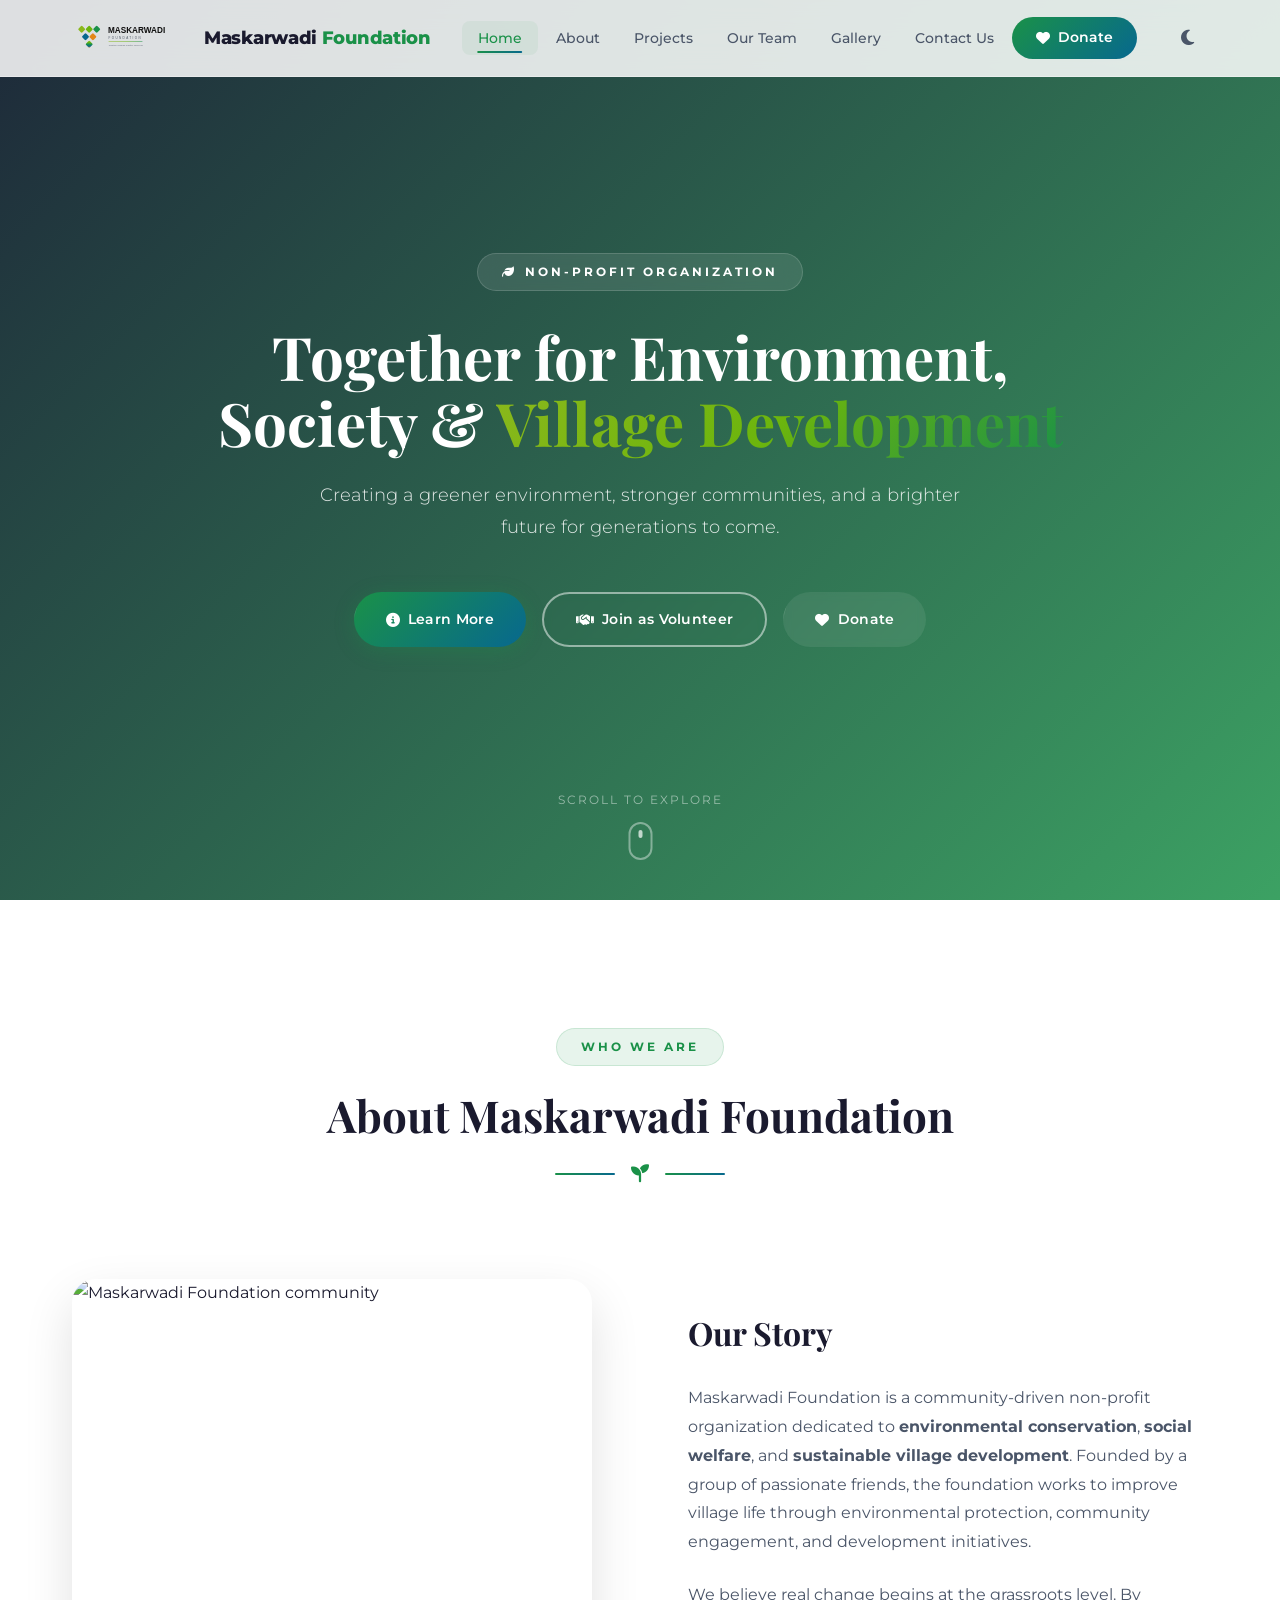
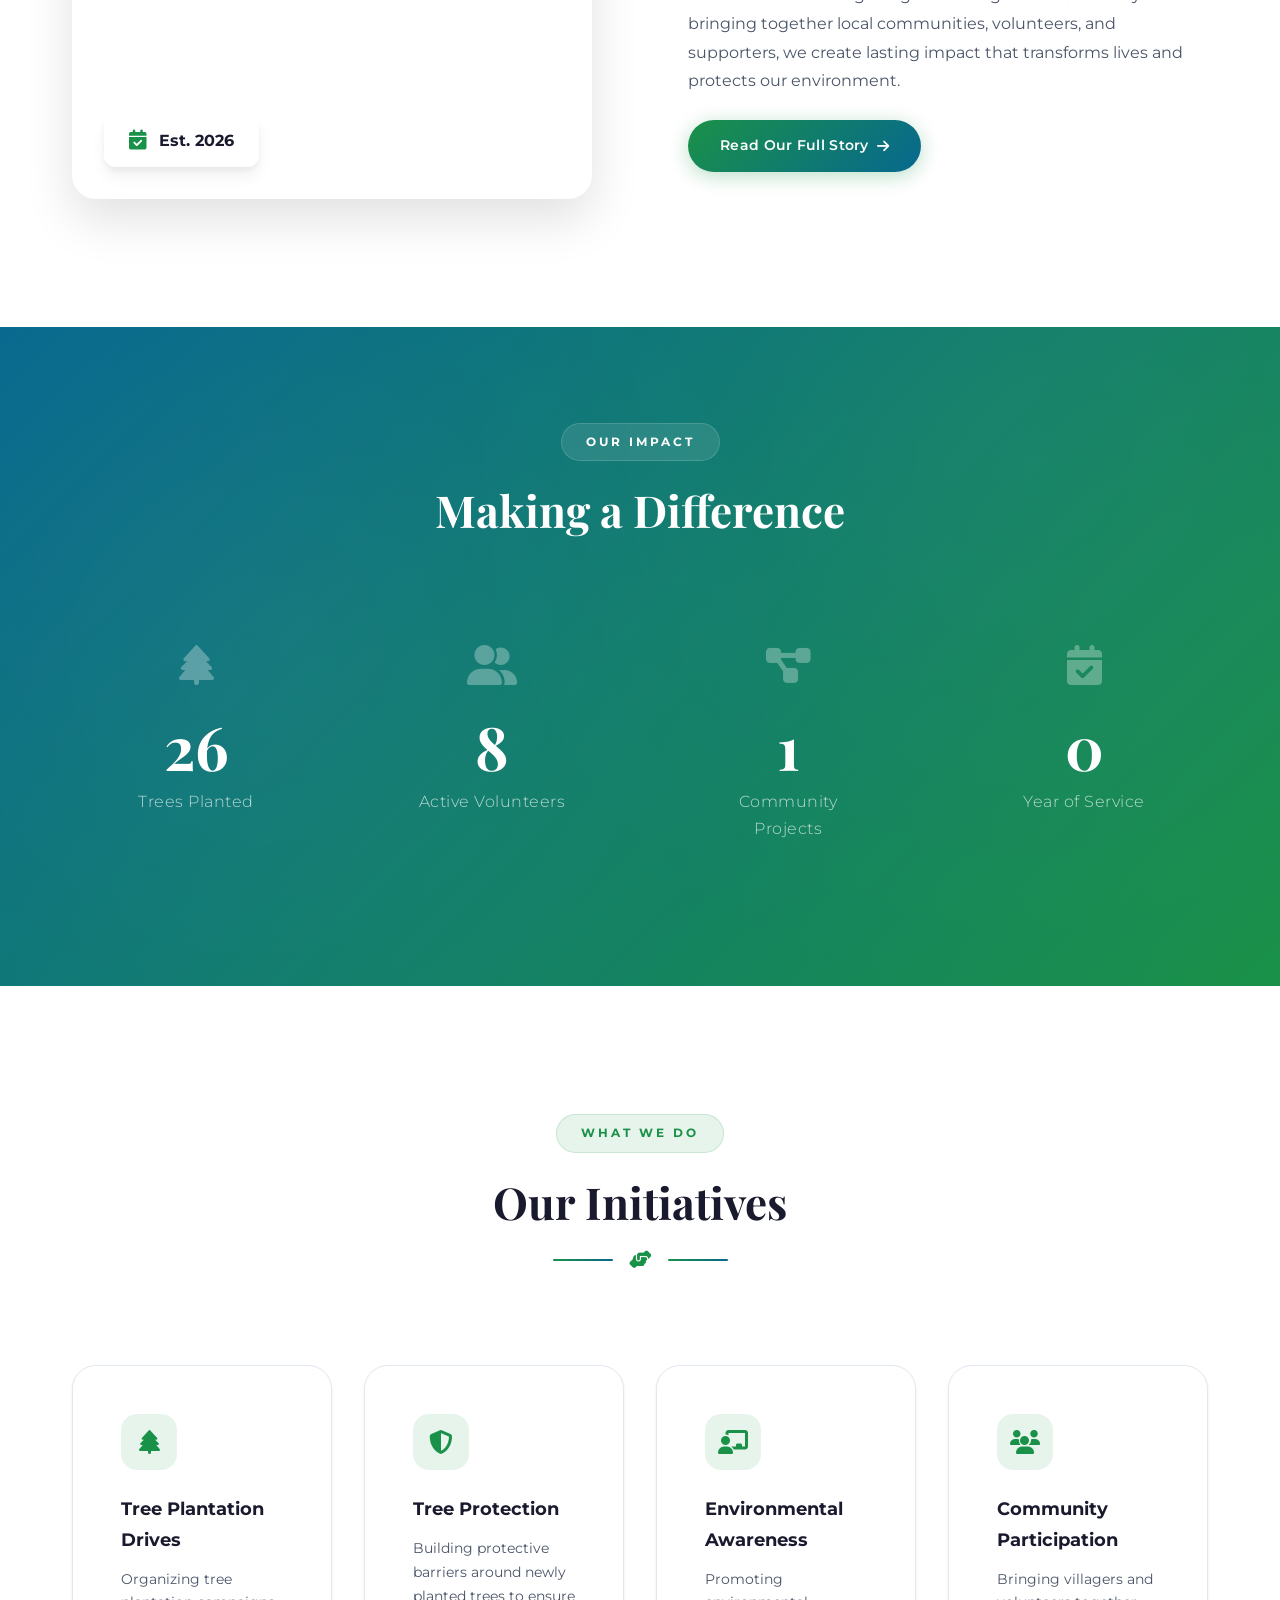
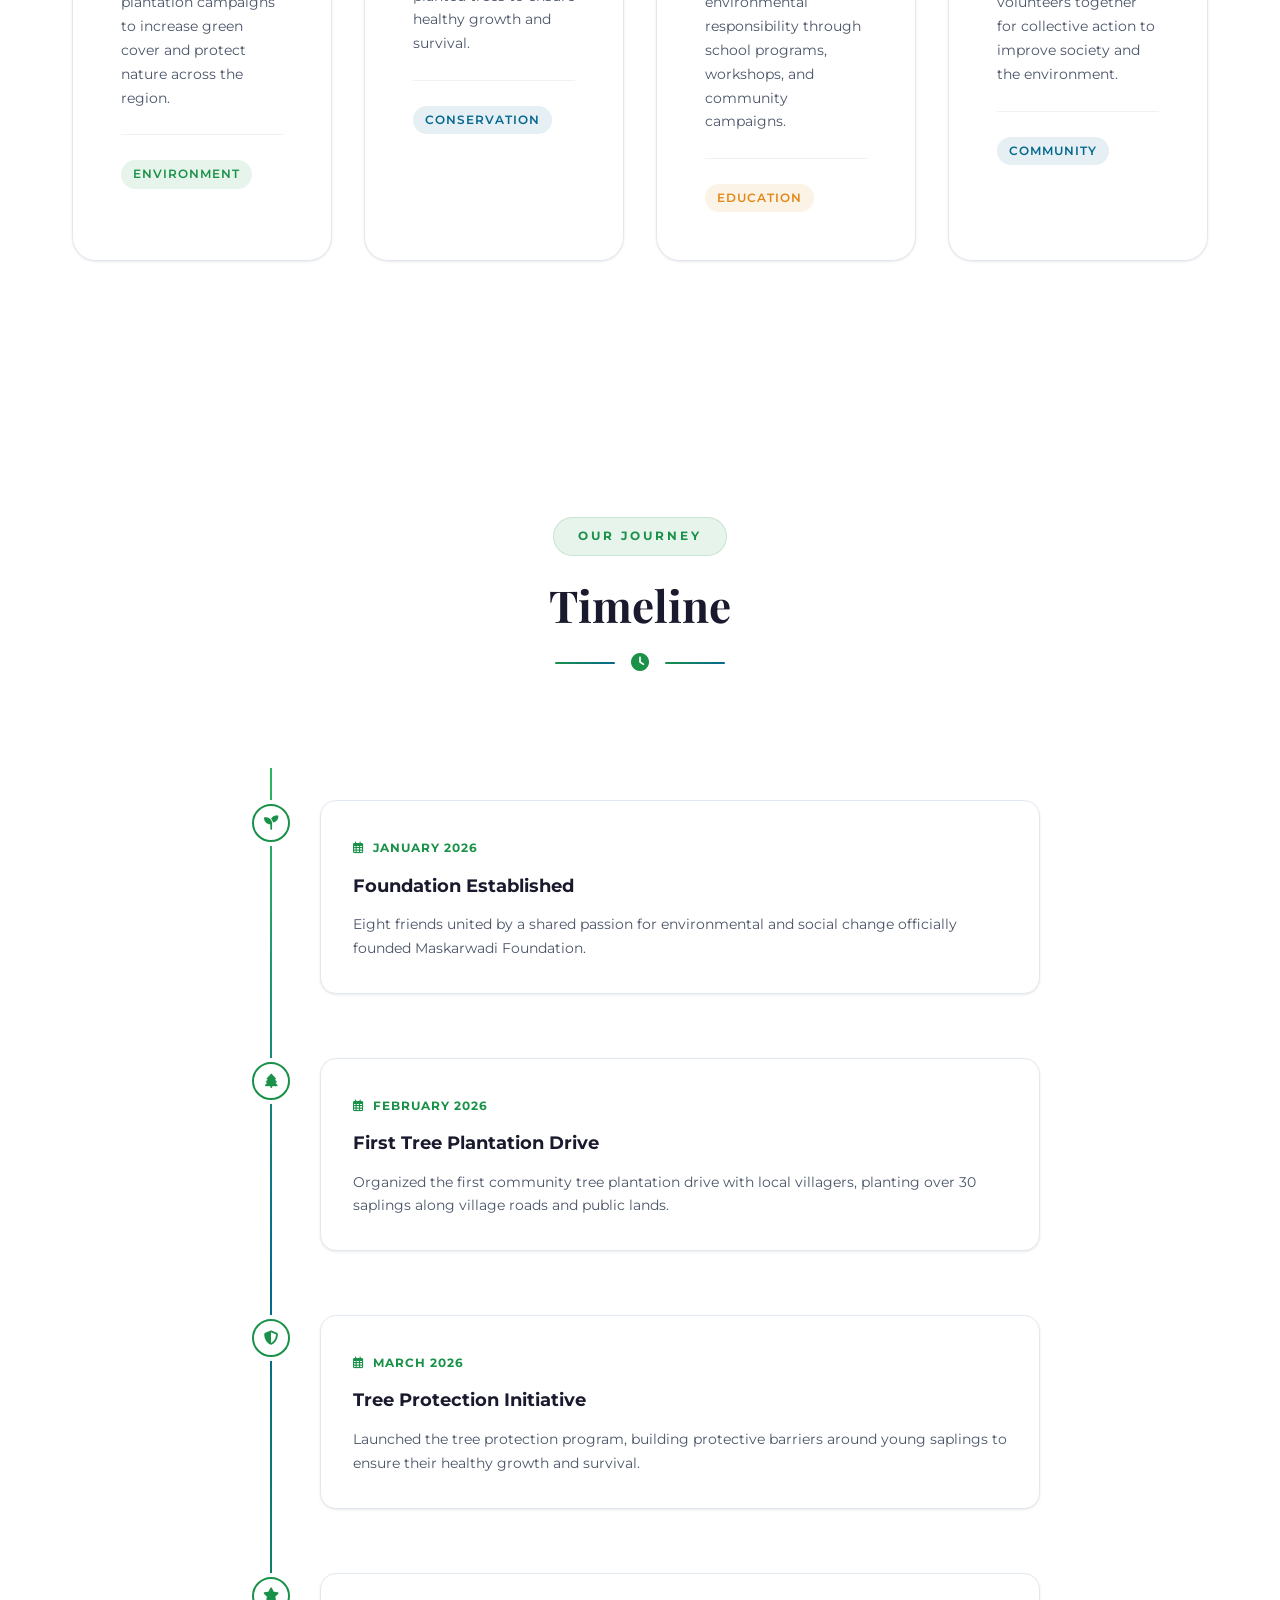
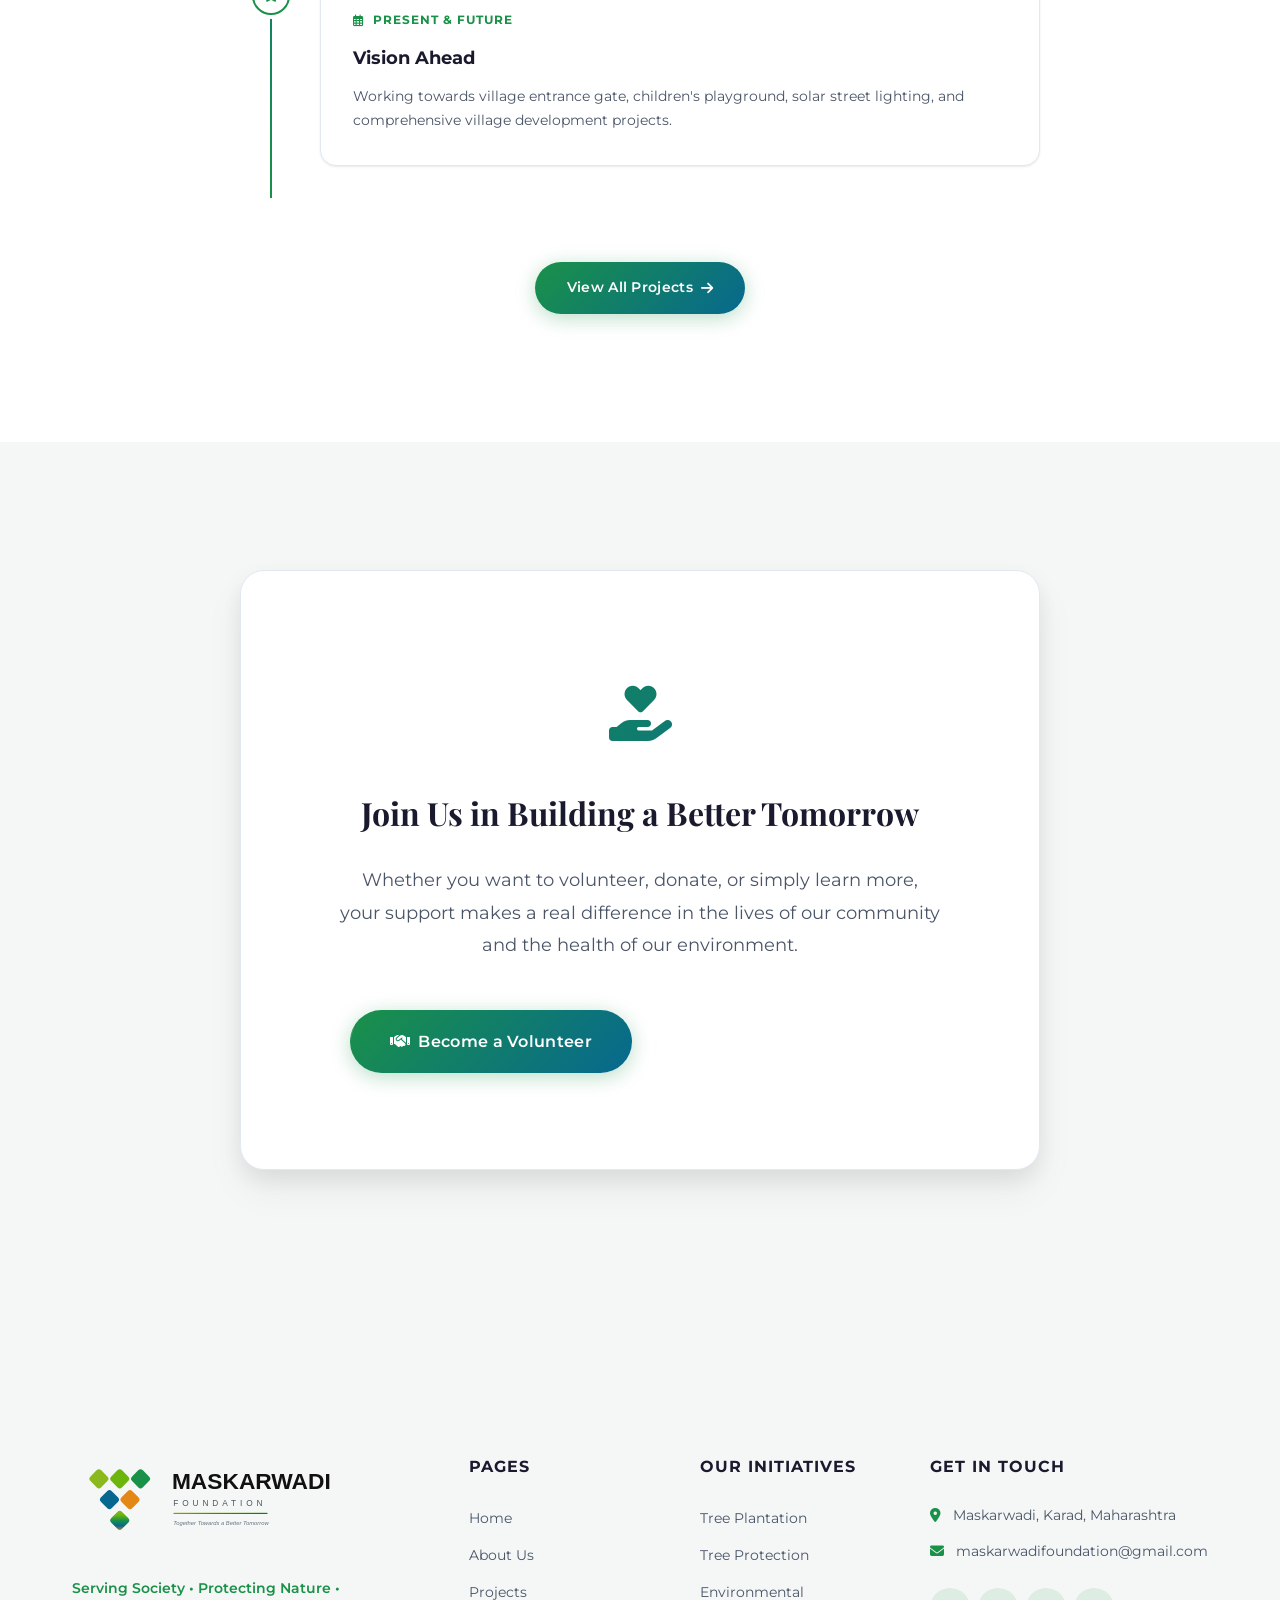
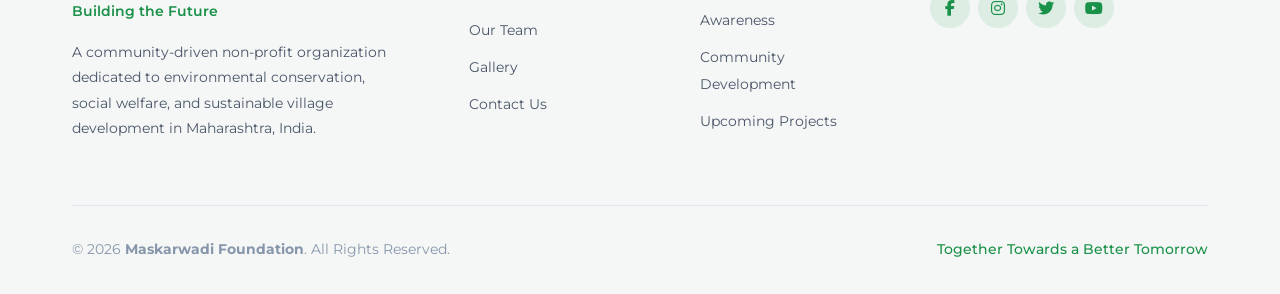
==== commit ca0523ad: "Updated files" ====
--- a/index.html
+++ b/index.html
@@ -106,11 +106,12 @@
             <i class="fas fa-heart"></i> Donate
           </a>
         </div>
-        <div class="hero-scroll-indicator">
-          <span>Scroll to explore</span>
-          <div class="scroll-mouse">
-            <div class="scroll-wheel"></div>
-          </div>
+      </div>
+
+      <div class="hero-scroll-indicator">
+        <span>Scroll to explore</span>
+        <div class="scroll-mouse">
+          <div class="scroll-wheel"></div>
         </div>
       </div>
     </section>
--- a/css/styles.css
+++ b/css/styles.css
@@ -232,6 +232,7 @@
   background: transparent;
   color: #fff;
   border: 2px solid rgba(255,255,255,0.5);
+  -webkit-backdrop-filter: blur(4px);
   backdrop-filter: blur(4px);
 }
 .btn-secondary:hover { background: rgba(255,255,255,0.12); border-color: #fff; color: #fff; transform: translateY(-2px); }
@@ -240,6 +241,7 @@
   background: rgba(255,255,255,0.08);
   color: #fff;
   border: none;
+  -webkit-backdrop-filter: blur(4px);
   backdrop-filter: blur(4px);
 }
 .btn-ghost:hover { background: rgba(255,255,255,0.18); color: #fff; transform: translateY(-2px); }
@@ -393,6 +395,7 @@
   text-transform: uppercase; letter-spacing: 3px;
   color: #fff;
   background: rgba(255,255,255,0.1);
+  -webkit-backdrop-filter: blur(10px);
   backdrop-filter: blur(10px);
   padding: 0.5rem 1.5rem;
   border-radius: 50px;
@@ -425,7 +428,8 @@
 .hero-buttons { display: flex; gap: var(--spacing-md); justify-content: center; flex-wrap: wrap; }
 
 .hero-scroll-indicator {
-  position: absolute; bottom: -60px; left: 50%; transform: translateX(-50%);
+  position: absolute; bottom: 40px; left: 50%; transform: translateX(-50%);
+  z-index: 3;
   display: flex; flex-direction: column; align-items: center; gap: 0.75rem;
   color: rgba(255,255,255,0.5);
   font-size: var(--font-size-xs); letter-spacing: 2px; text-transform: uppercase;
@@ -442,7 +446,6 @@
 }
 
 /* ===== About ===== */
-.about-section { background: var(--color-bg); }
 .about-content { display: grid; grid-template-columns: 1fr 1fr; gap: var(--spacing-4xl); align-items: center; }
 
 .about-image-wrapper {
@@ -459,7 +462,7 @@
 
 .about-image-badge {
   position: absolute; bottom: var(--spacing-xl); left: var(--spacing-xl);
-  background: rgba(255,255,255,0.9); backdrop-filter: blur(12px);
+  background: rgba(255,255,255,0.9); -webkit-backdrop-filter: blur(12px); backdrop-filter: blur(12px);
   padding: 0.75rem 1.5rem; border-radius: var(--radius-md);
   display: flex; align-items: center; gap: 0.75rem;
   font-weight: 700; color: var(--color-text);
@@ -467,11 +470,6 @@
   box-shadow: var(--shadow-md);
 }
 .about-image-badge i { font-size: 1.25rem; color: var(--color-primary); }
-
-.about-image-decoration { position: absolute; top: -20px; right: -20px; z-index: -1; }
-.deco-shape { position: absolute; border-radius: 50%; }
-.shape-1 { width: 120px; height: 120px; background: rgba(26, 145, 72, 0.08); top: 0; right: 0; }
-.shape-2 { width: 80px; height: 80px; background: rgba(7, 104, 143, 0.06); top: 30px; right: 30px; }
 
 .about-text h3 {
   font-family: var(--font-heading);
@@ -503,32 +501,6 @@
 }
 .about-feature h4 { font-size: var(--font-size-sm); font-weight: 700; color: var(--color-text); margin-bottom: 0.25rem; }
 .about-feature p { font-size: var(--font-size-xs); color: var(--color-text-muted); margin-bottom: 0; }
-
-.about-stats {
-  display: flex; gap: var(--spacing-xl); margin-bottom: var(--spacing-xl); flex-wrap: wrap;
-}
-.about-stat-item {
-  text-align: center;
-  padding: var(--spacing-md) var(--spacing-lg);
-  background: var(--color-bg-alt);
-  border-radius: var(--radius-md);
-  border: 1px solid var(--color-border-light);
-}
-.about-stat-item .stat-value {
-  display: block;
-  font-family: var(--font-heading);
-  font-size: var(--font-size-2xl);
-  font-weight: 700;
-  color: var(--color-primary);
-  line-height: 1.2;
-}
-.about-stat-item .stat-label {
-  font-size: var(--font-size-xs);
-  color: var(--color-text-muted);
-  text-transform: uppercase;
-  letter-spacing: 1px;
-  font-weight: 600;
-}
 
 /* ===== Vision & Mission ===== */
 .vision-section { background: var(--color-bg-alt); }
@@ -570,9 +542,6 @@
   padding-left: var(--spacing-lg);
   border-left: 3px solid var(--color-primary-light);
 }
-.vm-stats-mini { display: flex; gap: var(--spacing-lg); margin-top: var(--spacing-lg); flex-wrap: wrap; }
-.vm-stats-mini span { font-size: var(--font-size-sm); color: var(--color-primary); font-weight: 500; display: flex; align-items: center; gap: 0.5rem; }
-
 .mission-list { display: flex; flex-direction: column; gap: var(--spacing-sm); }
 .mission-list li {
   display: flex; align-items: flex-start; gap: 0.75rem;
@@ -605,7 +574,6 @@
 .work-card:hover .work-card-inner * { color: #fff !important; }
 .work-card:hover .work-icon { background: rgba(255,255,255,0.2); color: #fff; }
 .work-card:hover .work-tag { background: rgba(255,255,255,0.2); color: #fff; }
-.work-card:hover .work-stats-mini span { color: rgba(255,255,255,0.8) !important; }
 .work-card:hover .work-card-footer { border-color: rgba(255,255,255,0.2); }
 
 .work-icon {
@@ -618,8 +586,6 @@
 }
 .work-card h3 { font-size: var(--font-size-lg); font-weight: 700; color: var(--color-text); margin-bottom: var(--spacing-sm); }
 .work-card p { font-size: var(--font-size-sm); color: var(--color-text-secondary); line-height: 1.7; }
-.work-stats-mini { margin-top: var(--spacing-md); }
-.work-stats-mini span { font-size: var(--font-size-xs); font-weight: 600; color: var(--color-primary); display: flex; align-items: center; gap: 0.375rem; }
 .work-card-footer { margin-top: var(--spacing-lg); padding-top: var(--spacing-lg); border-top: 1px solid var(--color-border-light); }
 .work-tag {
   display: inline-block; font-size: var(--font-size-xs); font-weight: 600;
@@ -653,8 +619,6 @@
   font-weight: 700; color: #fff; line-height: 1; margin-bottom: var(--spacing-sm);
 }
 .stat-label { font-size: var(--font-size-base); color: rgba(255,255,255,0.7); font-weight: 300; letter-spacing: 0.5px; }
-.stat-progress { width: 100%; max-width: 200px; height: 4px; background: rgba(255,255,255,0.15); border-radius: 2px; margin: var(--spacing-md) auto 0; overflow: hidden; }
-.stat-progress-bar { height: 100%; background: var(--gradient-green); border-radius: 2px; transition: width 1.5s ease; }
 
 /* ===== Projects ===== */
 .projects-section { background: var(--color-bg-alt); }
@@ -694,9 +658,6 @@
 .project-card-body { padding: var(--spacing-lg); }
 .project-card-body h3 { font-size: var(--font-size-lg); font-weight: 700; color: var(--color-text); margin-bottom: var(--spacing-sm); }
 .project-card-body p { font-size: var(--font-size-sm); color: var(--color-text-secondary); line-height: 1.7; margin-bottom: var(--spacing-lg); }
-.project-meta { display: flex; flex-direction: column; gap: 0.375rem; }
-.project-meta span { font-size: var(--font-size-xs); color: var(--color-text-muted); display: flex; align-items: center; gap: 0.5rem; }
-.project-meta span i { color: var(--color-primary); }
 
 .project-progress {
   margin-top: var(--spacing-lg);
@@ -772,8 +733,6 @@
 .timeline-content p { font-size: var(--font-size-sm); color: var(--color-text-secondary); line-height: 1.7; }
 
 /* ===== Founders ===== */
-.founders-section { background: var(--color-bg-alt); }
-
 .founders-quote {
   text-align: center;
   max-width: 700px;
@@ -835,7 +794,6 @@
 .founder-info span { font-size: var(--font-size-sm); color: var(--color-primary); font-weight: 500; }
 
 /* ===== Gallery ===== */
-.gallery-section { background: var(--color-bg); }
 .gallery-grid {
   display: grid;
   grid-template-columns: repeat(3, 1fr);
@@ -910,40 +868,6 @@
   color: #fff; font-size: var(--font-size-base);
   text-align: center;
 }
-
-/* ===== Testimonials ===== */
-.testimonials-section { background: var(--color-bg-alt); }
-.testimonials-slider {
-  display: grid;
-  grid-template-columns: repeat(3, 1fr);
-  gap: var(--spacing-xl);
-}
-.testimonial-card {
-  background: var(--color-bg-card);
-  padding: var(--spacing-2xl);
-  border-radius: var(--radius-xl);
-  box-shadow: var(--shadow-sm);
-  border: 1px solid var(--color-border);
-  transition: all var(--transition-base);
-}
-.testimonial-card:hover { box-shadow: var(--shadow-lg); transform: translateY(-4px); }
-.testimonial-stars { margin-bottom: var(--spacing-lg); color: var(--color-accent); font-size: var(--font-size-sm); letter-spacing: 2px; }
-.testimonial-card p { color: var(--color-text-secondary); line-height: 1.8; font-style: italic; margin-bottom: var(--spacing-lg); }
-.testimonial-author { display: flex; align-items: center; gap: var(--spacing-md); padding-top: var(--spacing-lg); border-top: 1px solid var(--color-border-light); }
-.testimonial-avatar { width: 48px; height: 48px; border-radius: var(--radius-full); overflow: hidden; }
-.testimonial-avatar img { width: 100%; height: 100%; object-fit: cover; }
-.testimonial-author h4 { font-size: var(--font-size-sm); font-weight: 600; color: var(--color-text); }
-.testimonial-author span { font-size: var(--font-size-xs); color: var(--color-text-muted); }
-
-.testimonials-cta {
-  text-align: center;
-  margin-top: var(--spacing-3xl);
-  padding: var(--spacing-xl);
-  background: var(--color-bg-card);
-  border-radius: var(--radius-xl);
-  border: 2px dashed var(--color-border);
-}
-.testimonials-cta p { font-size: var(--font-size-lg); font-weight: 600; color: var(--color-text); margin-bottom: var(--spacing-md); }
 
 /* ===== Volunteer ===== */
 .volunteer-section { background: var(--color-bg); }
@@ -1114,7 +1038,6 @@
 .donate-footer i { color: var(--color-primary); }
 
 /* ===== Contact ===== */
-.contact-section { background: var(--color-bg-alt); }
 .contact-grid { display: grid; grid-template-columns: 1fr 1fr; gap: var(--spacing-3xl); }
 
 .contact-info { display: flex; flex-direction: column; gap: var(--spacing-lg); }
@@ -1182,7 +1105,7 @@
 .map-embed iframe { width: 100%; height: 100%; border: 0; }
 .map-overlay-info {
   position: absolute; top: var(--spacing-lg); left: var(--spacing-lg);
-  background: var(--glass-bg); backdrop-filter: blur(12px);
+  background: var(--glass-bg); -webkit-backdrop-filter: blur(12px); backdrop-filter: blur(12px);
   padding: 0.75rem 1.25rem;
   border-radius: var(--radius-md);
   display: flex; align-items: center; gap: 0.75rem;
@@ -1293,7 +1216,6 @@
   .footer-grid { grid-template-columns: repeat(2, 1fr); }
   .stats-grid { gap: var(--spacing-lg); }
   .volunteer-benefits { grid-template-columns: repeat(2, 1fr); }
-  .testimonials-slider { grid-template-columns: repeat(2, 1fr); }
   .gallery-grid { grid-template-columns: repeat(2, 1fr); }
   .gallery-item-xl { grid-column: span 2; grid-row: span 1; }
 }
@@ -1314,7 +1236,7 @@
   .menu-toggle { display: flex; }
   .navbar {
     position: fixed; top: 76px; left: 0; right: 0;
-    background: var(--glass-bg); backdrop-filter: blur(16px);
+    background: var(--glass-bg); -webkit-backdrop-filter: blur(16px); backdrop-filter: blur(16px);
     padding: var(--spacing-lg);
     box-shadow: var(--shadow-lg);
     border-bottom: 1px solid var(--glass-border);
@@ -1364,9 +1286,6 @@
   .gallery-grid { grid-template-columns: repeat(2, 1fr); }
   .gallery-item-xl { grid-column: span 2; }
 
-  /* Testimonials */
-  .testimonials-slider { grid-template-columns: 1fr; }
-
   /* Volunteer */
   .volunteer-benefits { grid-template-columns: repeat(2, 1fr); }
   .volunteer-form-wrapper { padding: var(--spacing-xl); }
@@ -1380,9 +1299,6 @@
   /* Contact */
   .contact-grid { grid-template-columns: 1fr; gap: var(--spacing-xl); }
   .contact-form-wrapper { padding: var(--spacing-xl); }
-
-  /* Form */
-  .form-row { grid-template-columns: 1fr; }
 
   /* Footer */
   .footer-grid { grid-template-columns: 1fr; gap: var(--spacing-2xl); }
@@ -1427,9 +1343,16 @@
 /* ===== Focus ===== */
 :focus-visible { outline: 2px solid var(--color-primary); outline-offset: 2px; }
 
+/* ===== Screen-reader only (for accessible form labels) ===== */
+.sr-only {
+  position: absolute; width: 1px; height: 1px; padding: 0; margin: -1px;
+  overflow: hidden; clip: rect(0, 0, 0, 0); white-space: nowrap;
+  border: 0;
+}
+
 /* ===== AOS Overrides ===== */
-[data-aos] { pointer-events: none; }
-[data-aos].aos-animate { pointer-events: auto; }
+/* AOS adds pointer-events: none during animation internally;
+   no need for a global rule that blocks all animated elements. */
 
 /* ================================================
    PAGE-SPECIFIC STYLES
@@ -1470,6 +1393,7 @@
   text-transform: uppercase; letter-spacing: 3px;
   color: #fff;
   background: rgba(255,255,255,0.12);
+  -webkit-backdrop-filter: blur(10px);
   backdrop-filter: blur(10px);
   padding: 0.5rem 1.5rem;
   border-radius: 50px;
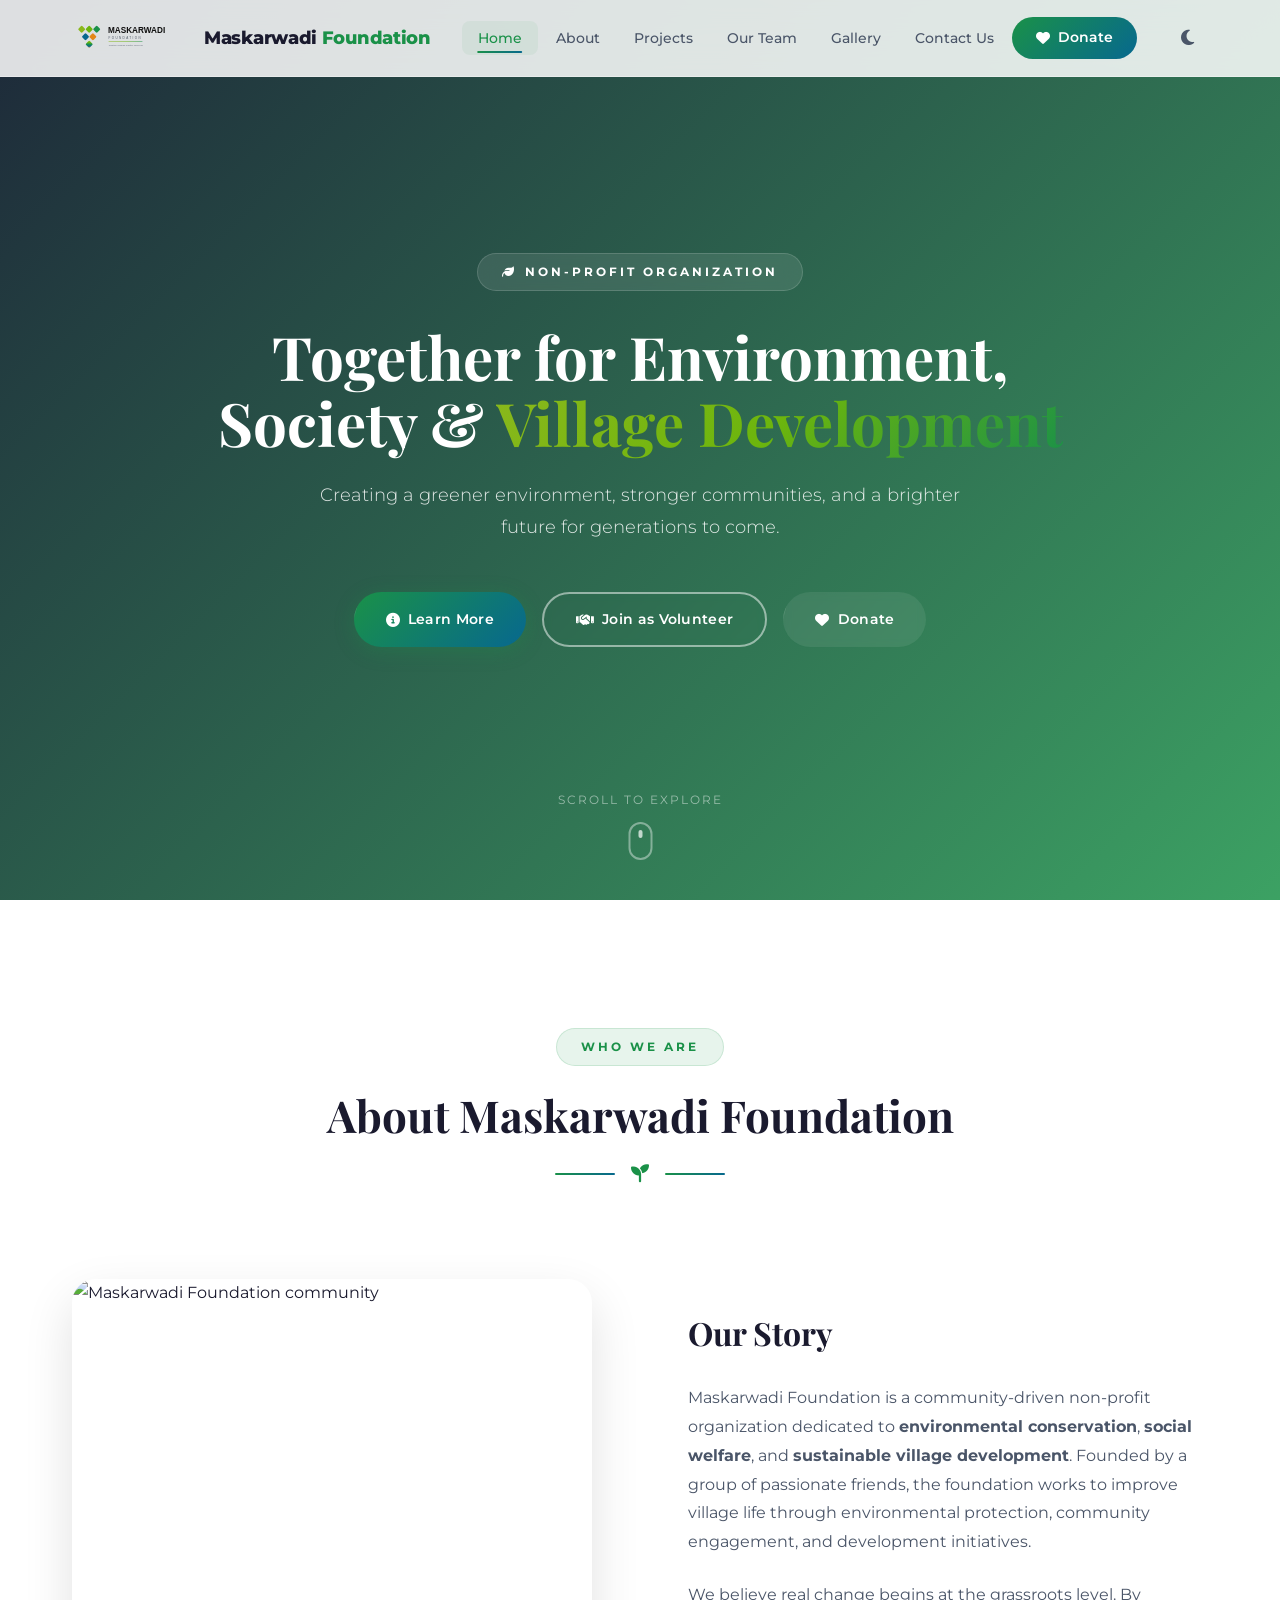
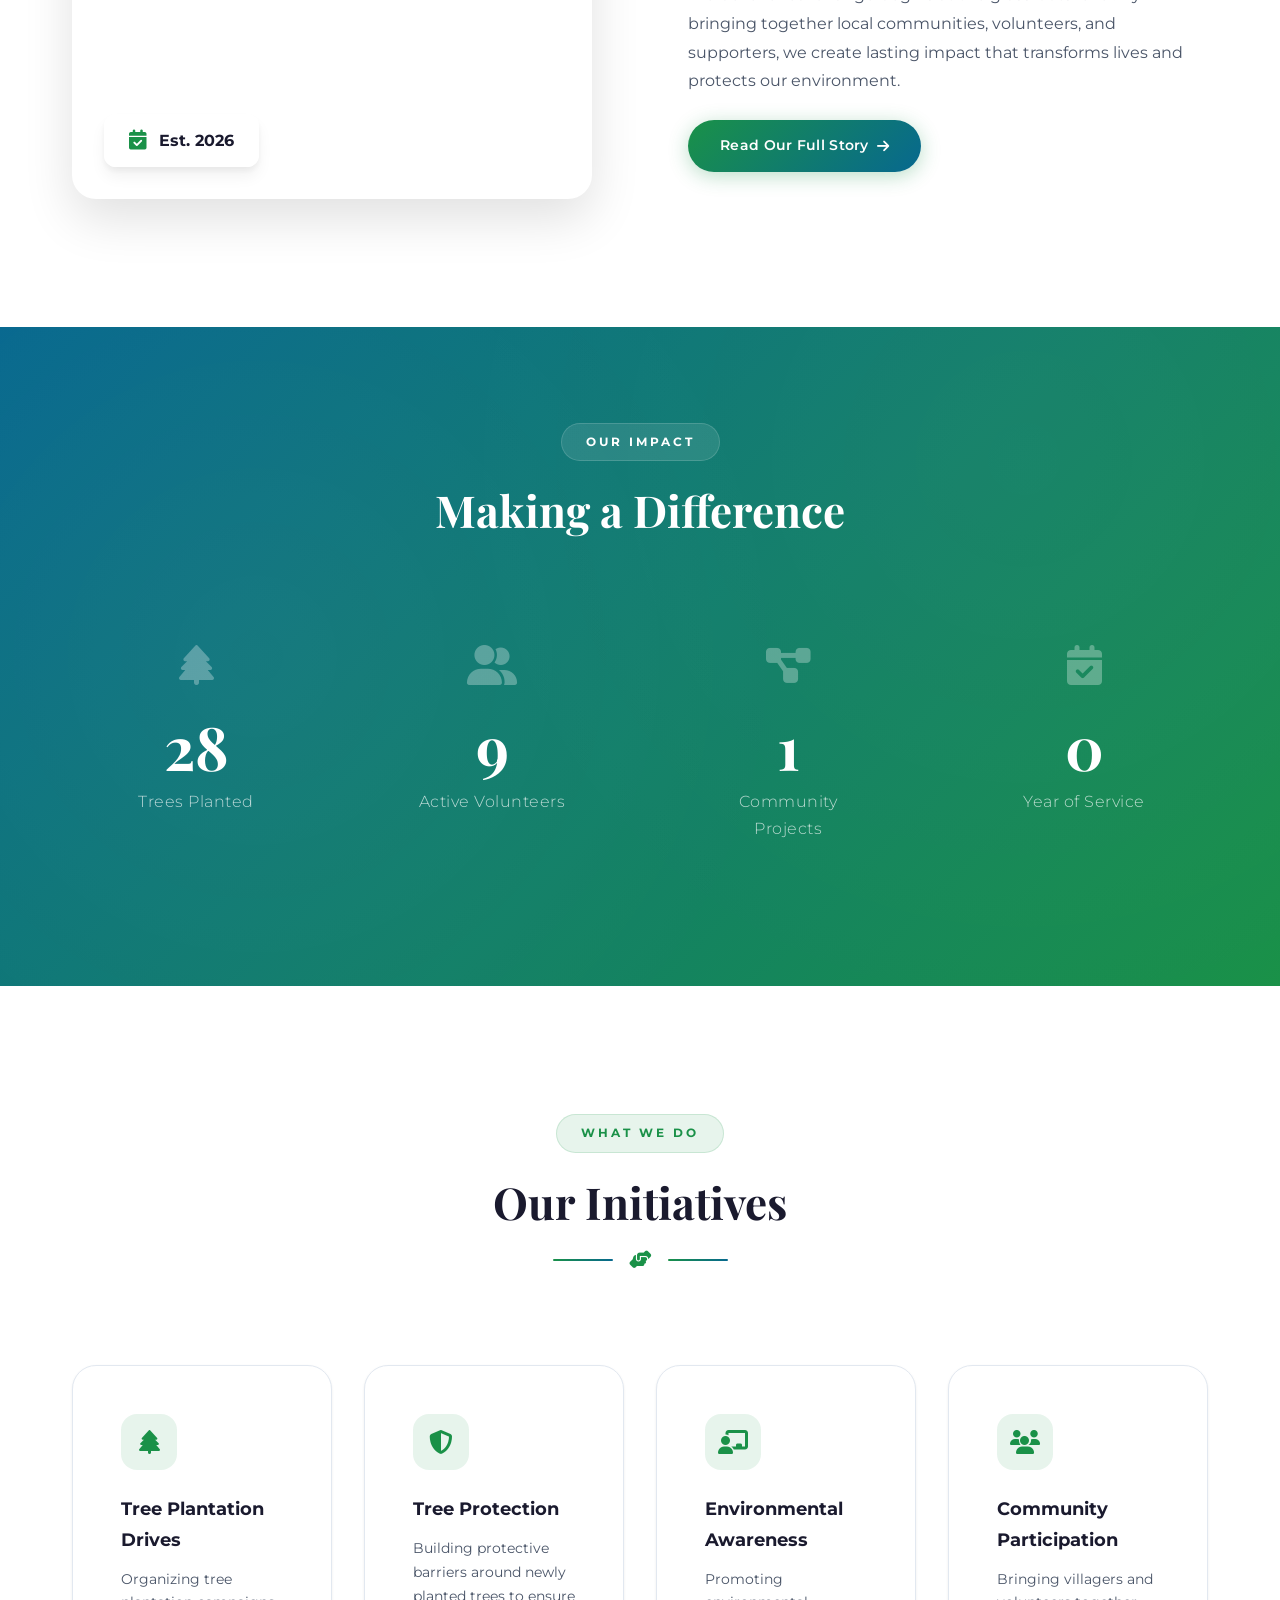
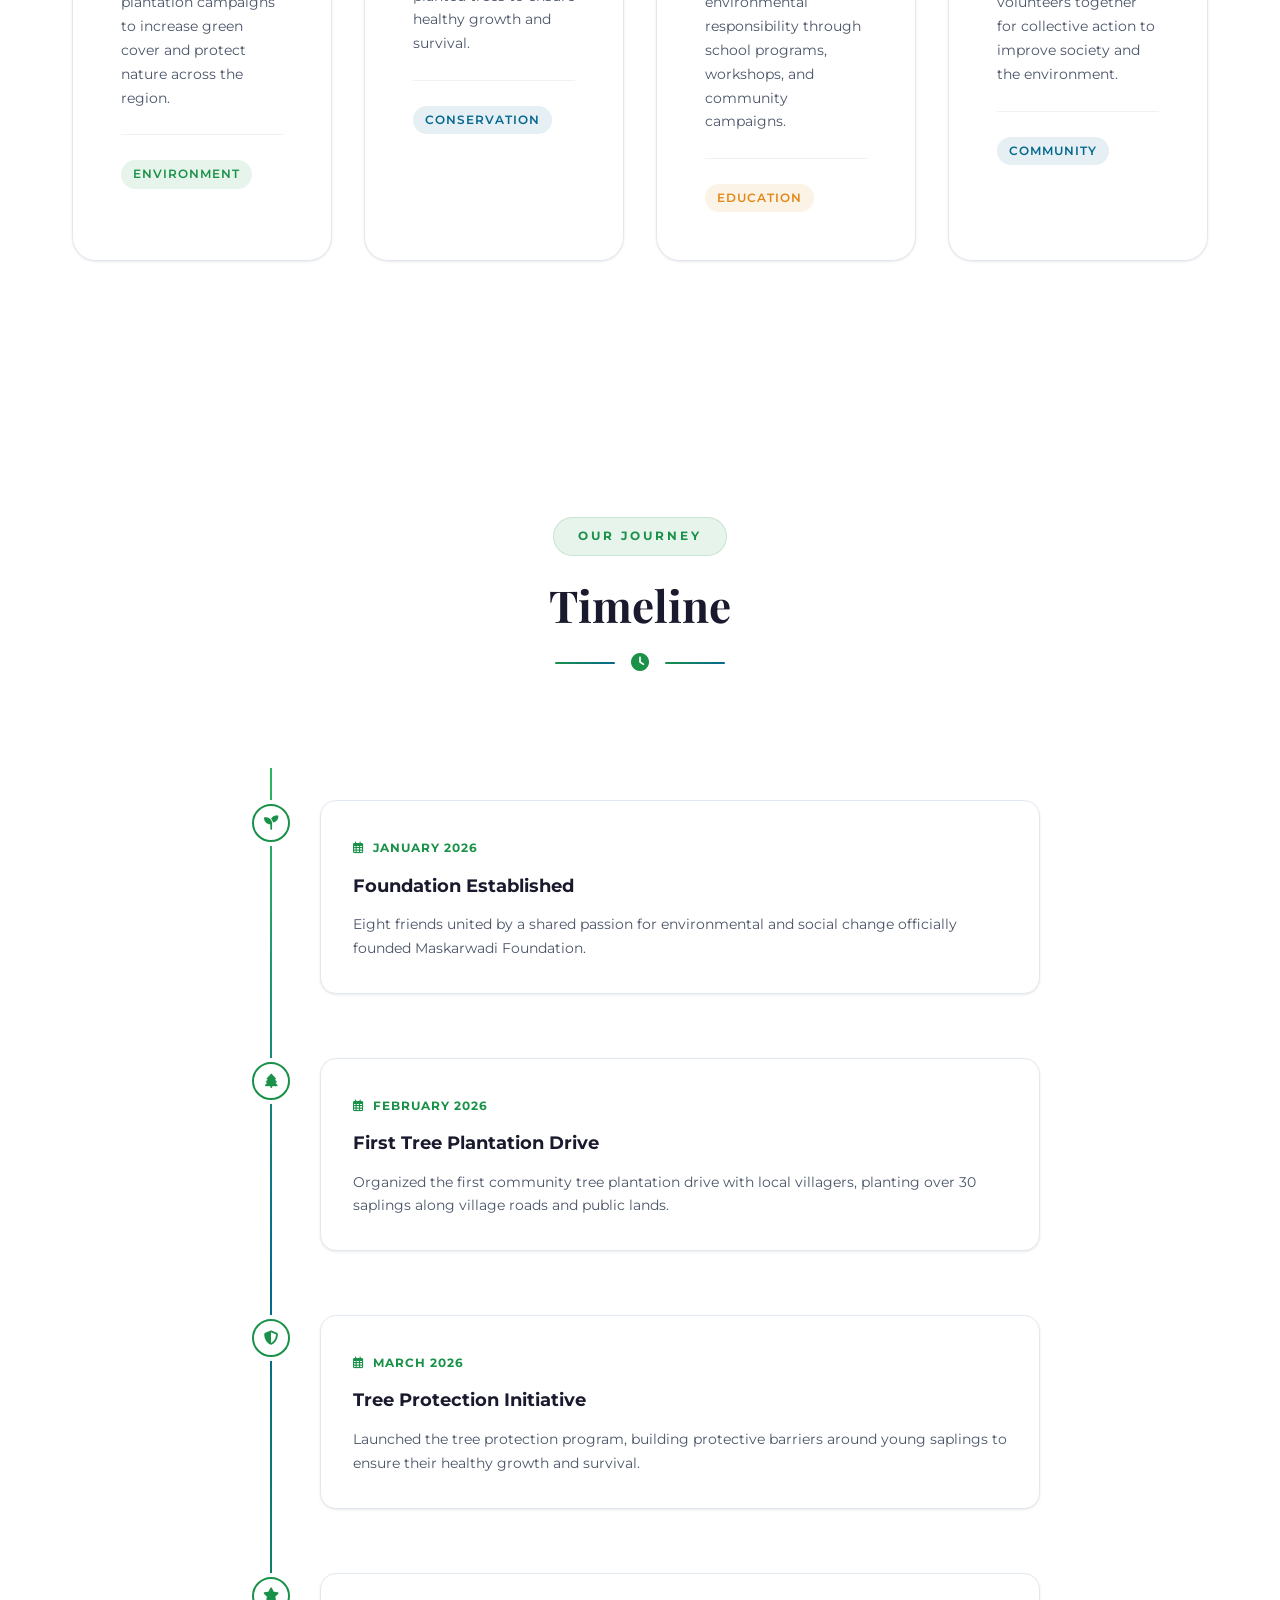
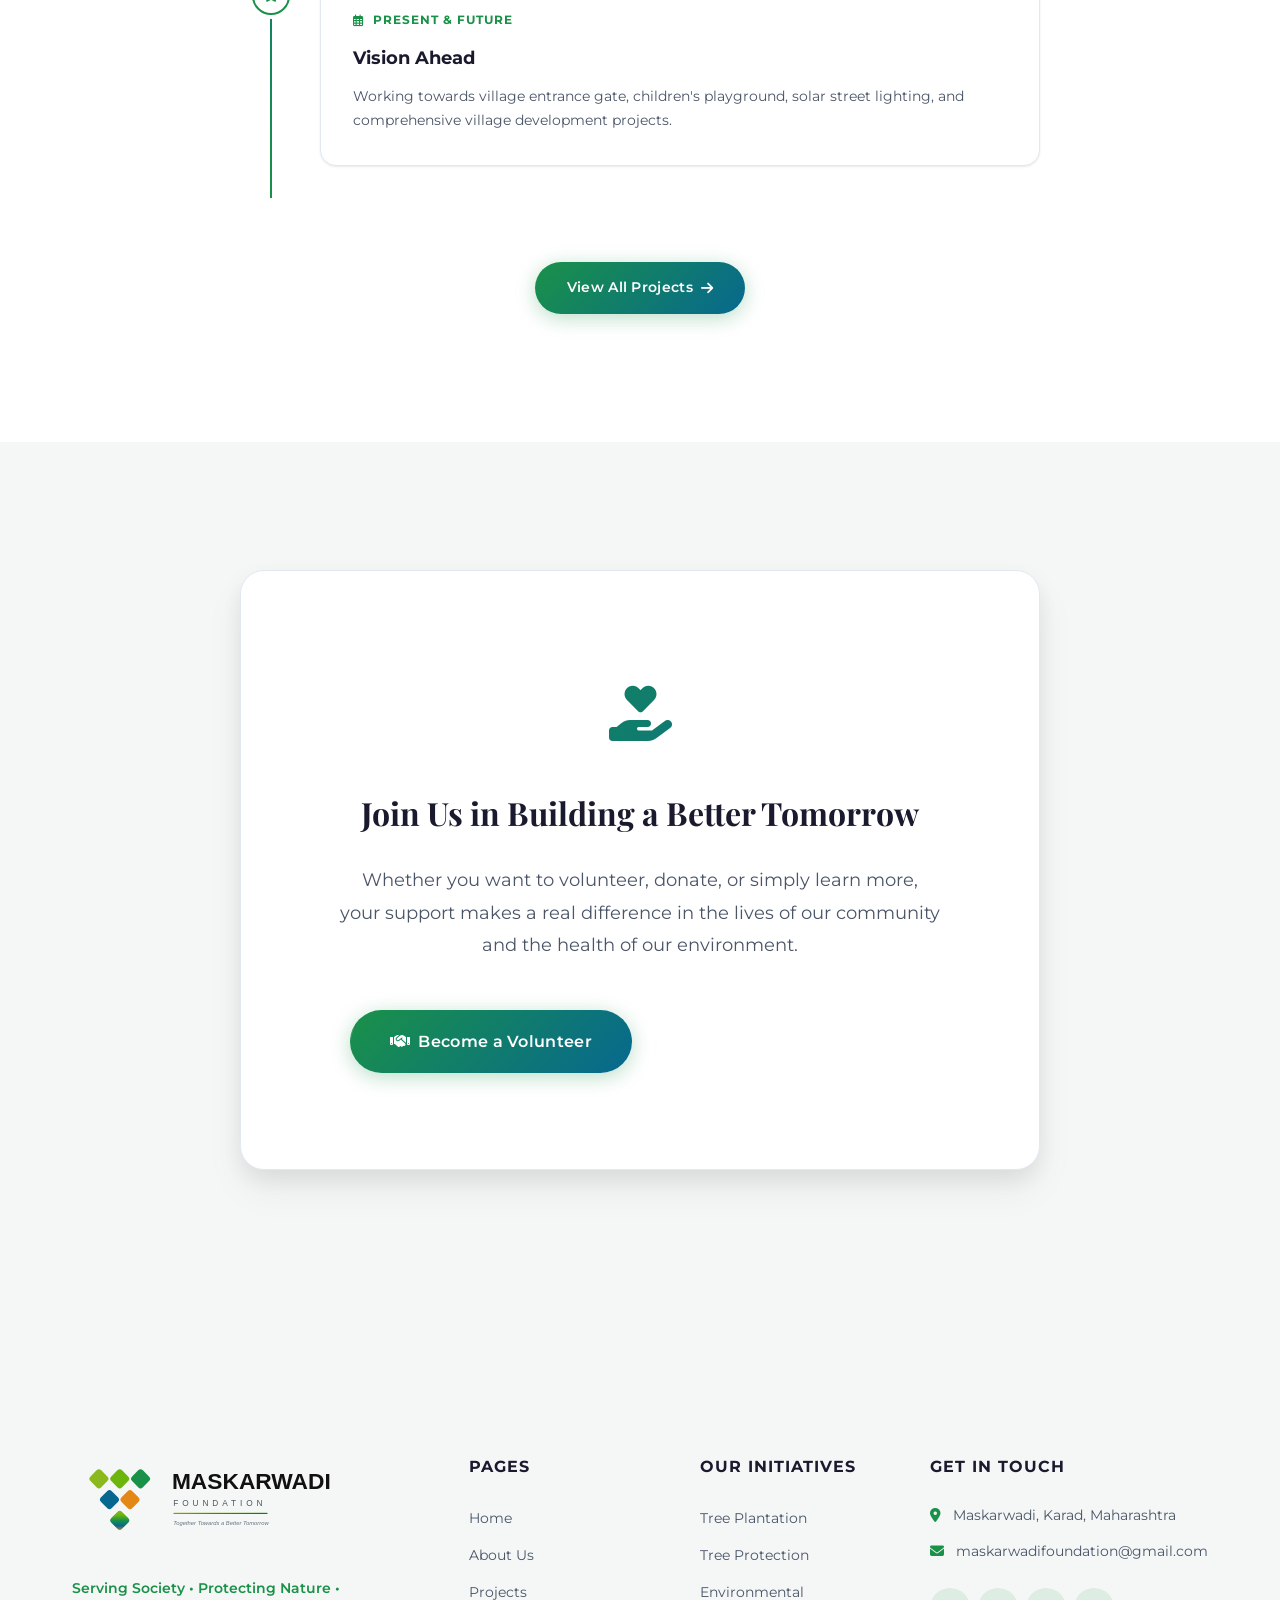
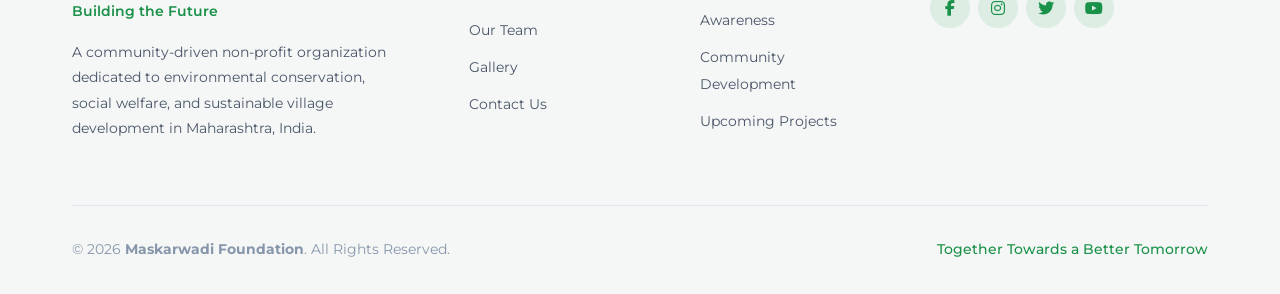
==== commit c869dfe1: "SEO-friendly URLs update" ====
--- a/index.html
+++ b/index.html
@@ -52,12 +52,12 @@
       <nav class="navbar" id="navbar" aria-label="Main navigation">
         <ul class="nav-menu" id="navMenu">
           <li class="nav-item"><a href="index.html" class="nav-link active">Home</a></li>
-          <li class="nav-item"><a href="about.html" class="nav-link">About</a></li>
-          <li class="nav-item"><a href="projects.html" class="nav-link">Projects</a></li>
-          <li class="nav-item"><a href="team.html" class="nav-link">Our Team</a></li>
-          <li class="nav-item"><a href="gallery.html" class="nav-link">Gallery</a></li>
-          <li class="nav-item"><a href="contact.html" class="nav-link">Contact Us</a></li>
-          <li class="nav-item"><a href="contact.html#donate" class="nav-link nav-donate-btn"><i class="fas fa-heart"></i> Donate</a></li>
+          <li class="nav-item"><a href="about/" class="nav-link">About</a></li>
+          <li class="nav-item"><a href="projects/" class="nav-link">Projects</a></li>
+          <li class="nav-item"><a href="team/" class="nav-link">Our Team</a></li>
+          <li class="nav-item"><a href="gallery/" class="nav-link">Gallery</a></li>
+          <li class="nav-item"><a href="contact/" class="nav-link">Contact Us</a></li>
+          <li class="nav-item"><a href="contact/#donate" class="nav-link nav-donate-btn"><i class="fas fa-heart"></i> Donate</a></li>
         </ul>
       </nav>
 
@@ -96,13 +96,13 @@
           Creating a greener environment, stronger communities, and a brighter future for generations to come.
         </p>
         <div class="hero-buttons" data-aos="fade-up" data-aos-delay="500">
-          <a href="about.html" class="btn btn-primary">
+          <a href="about/" class="btn btn-primary">
             <i class="fas fa-info-circle"></i> Learn More
           </a>
-          <a href="contact.html#volunteer" class="btn btn-secondary">
+          <a href="contact/#volunteer" class="btn btn-secondary">
             <i class="fas fa-handshake"></i> Join as Volunteer
           </a>
-          <a href="contact.html#donate" class="btn btn-ghost">
+          <a href="contact/#donate" class="btn btn-ghost">
             <i class="fas fa-heart"></i> Donate
           </a>
         </div>
@@ -143,7 +143,7 @@
             <h3>Our Story</h3>
             <p>Maskarwadi Foundation is a community-driven non-profit organization dedicated to <strong>environmental conservation</strong>, <strong>social welfare</strong>, and <strong>sustainable village development</strong>. Founded by a group of passionate friends, the foundation works to improve village life through environmental protection, community engagement, and development initiatives.</p>
             <p>We believe real change begins at the grassroots level. By bringing together local communities, volunteers, and supporters, we create lasting impact that transforms lives and protects our environment.</p>
-            <a href="about.html" class="btn btn-primary">
+            <a href="about/" class="btn btn-primary">
               Read Our Full Story <i class="fas fa-arrow-right"></i>
             </a>
           </div>
@@ -297,7 +297,7 @@
         </div>
 
         <div class="timeline-cta" data-aos="fade-up">
-          <a href="projects.html" class="btn btn-primary">
+          <a href="projects/" class="btn btn-primary">
             View All Projects <i class="fas fa-arrow-right"></i>
           </a>
         </div>
@@ -312,10 +312,10 @@
           <h2>Join Us in Building a Better Tomorrow</h2>
           <p>Whether you want to volunteer, donate, or simply learn more, your support makes a real difference in the lives of our community and the health of our environment.</p>
           <div class="cta-buttons">
-            <a href="contact.html#volunteer" class="btn btn-primary btn-lg">
+            <a href="contact/#volunteer" class="btn btn-primary btn-lg">
               <i class="fas fa-handshake"></i> Become a Volunteer
             </a>
-            <a href="contact.html#donate" class="btn btn-secondary btn-lg">
+            <a href="contact/#donate" class="btn btn-secondary btn-lg">
               <i class="fas fa-heart"></i> Support Our Mission
             </a>
           </div>
@@ -343,22 +343,22 @@
           <h4>Pages</h4>
           <ul>
             <li><a href="index.html">Home</a></li>
-            <li><a href="about.html">About Us</a></li>
-            <li><a href="projects.html">Projects</a></li>
-            <li><a href="team.html">Our Team</a></li>
-            <li><a href="gallery.html">Gallery</a></li>
-            <li><a href="contact.html">Contact Us</a></li>
+            <li><a href="about/">About Us</a></li>
+            <li><a href="projects/">Projects</a></li>
+            <li><a href="team/">Our Team</a></li>
+            <li><a href="gallery/">Gallery</a></li>
+            <li><a href="contact/">Contact Us</a></li>
           </ul>
         </div>
 
         <div class="footer-links">
           <h4>Our Initiatives</h4>
           <ul>
-            <li><a href="about.html#work">Tree Plantation</a></li>
-            <li><a href="about.html#work">Tree Protection</a></li>
-            <li><a href="about.html#work">Environmental Awareness</a></li>
-            <li><a href="about.html#work">Community Development</a></li>
-            <li><a href="projects.html">Upcoming Projects</a></li>
+            <li><a href="about/#work">Tree Plantation</a></li>
+            <li><a href="about/#work">Tree Protection</a></li>
+            <li><a href="about/#work">Environmental Awareness</a></li>
+            <li><a href="about/#work">Community Development</a></li>
+            <li><a href="projects/">Upcoming Projects</a></li>
           </ul>
         </div>
 
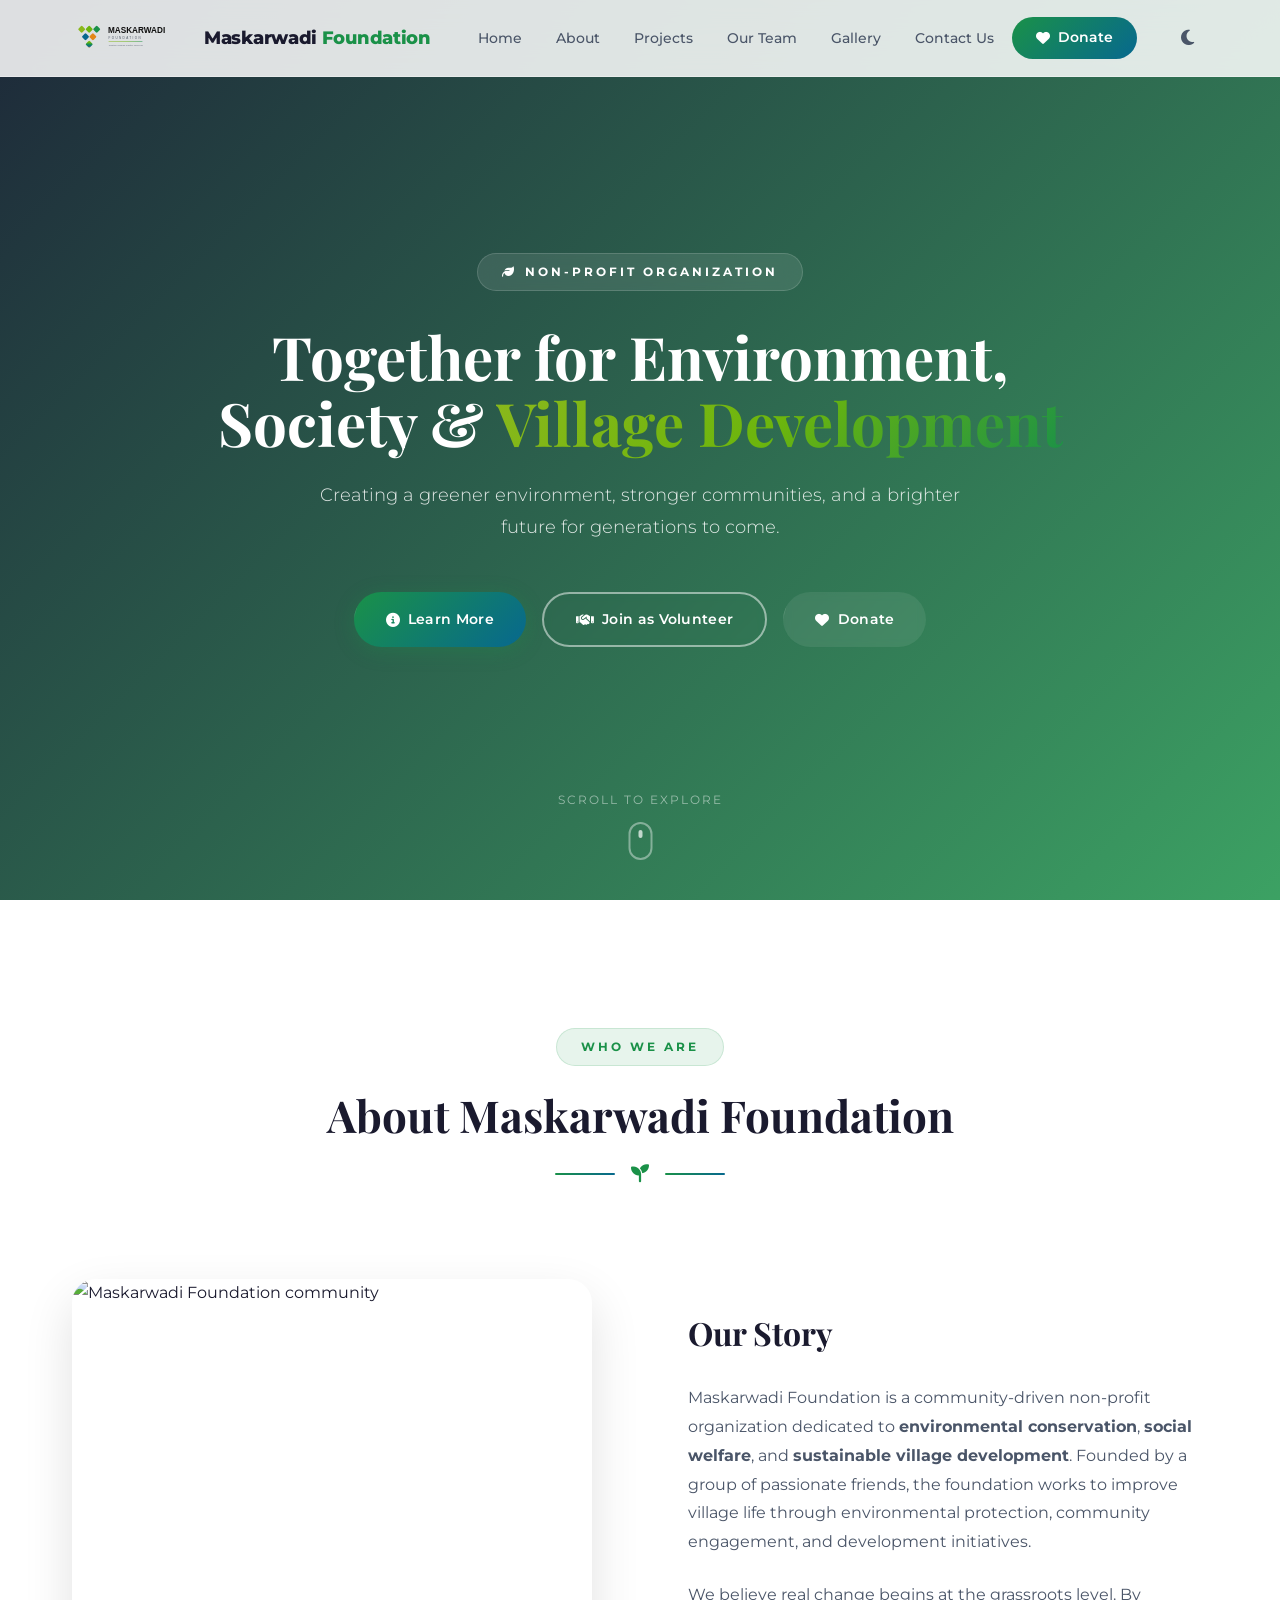
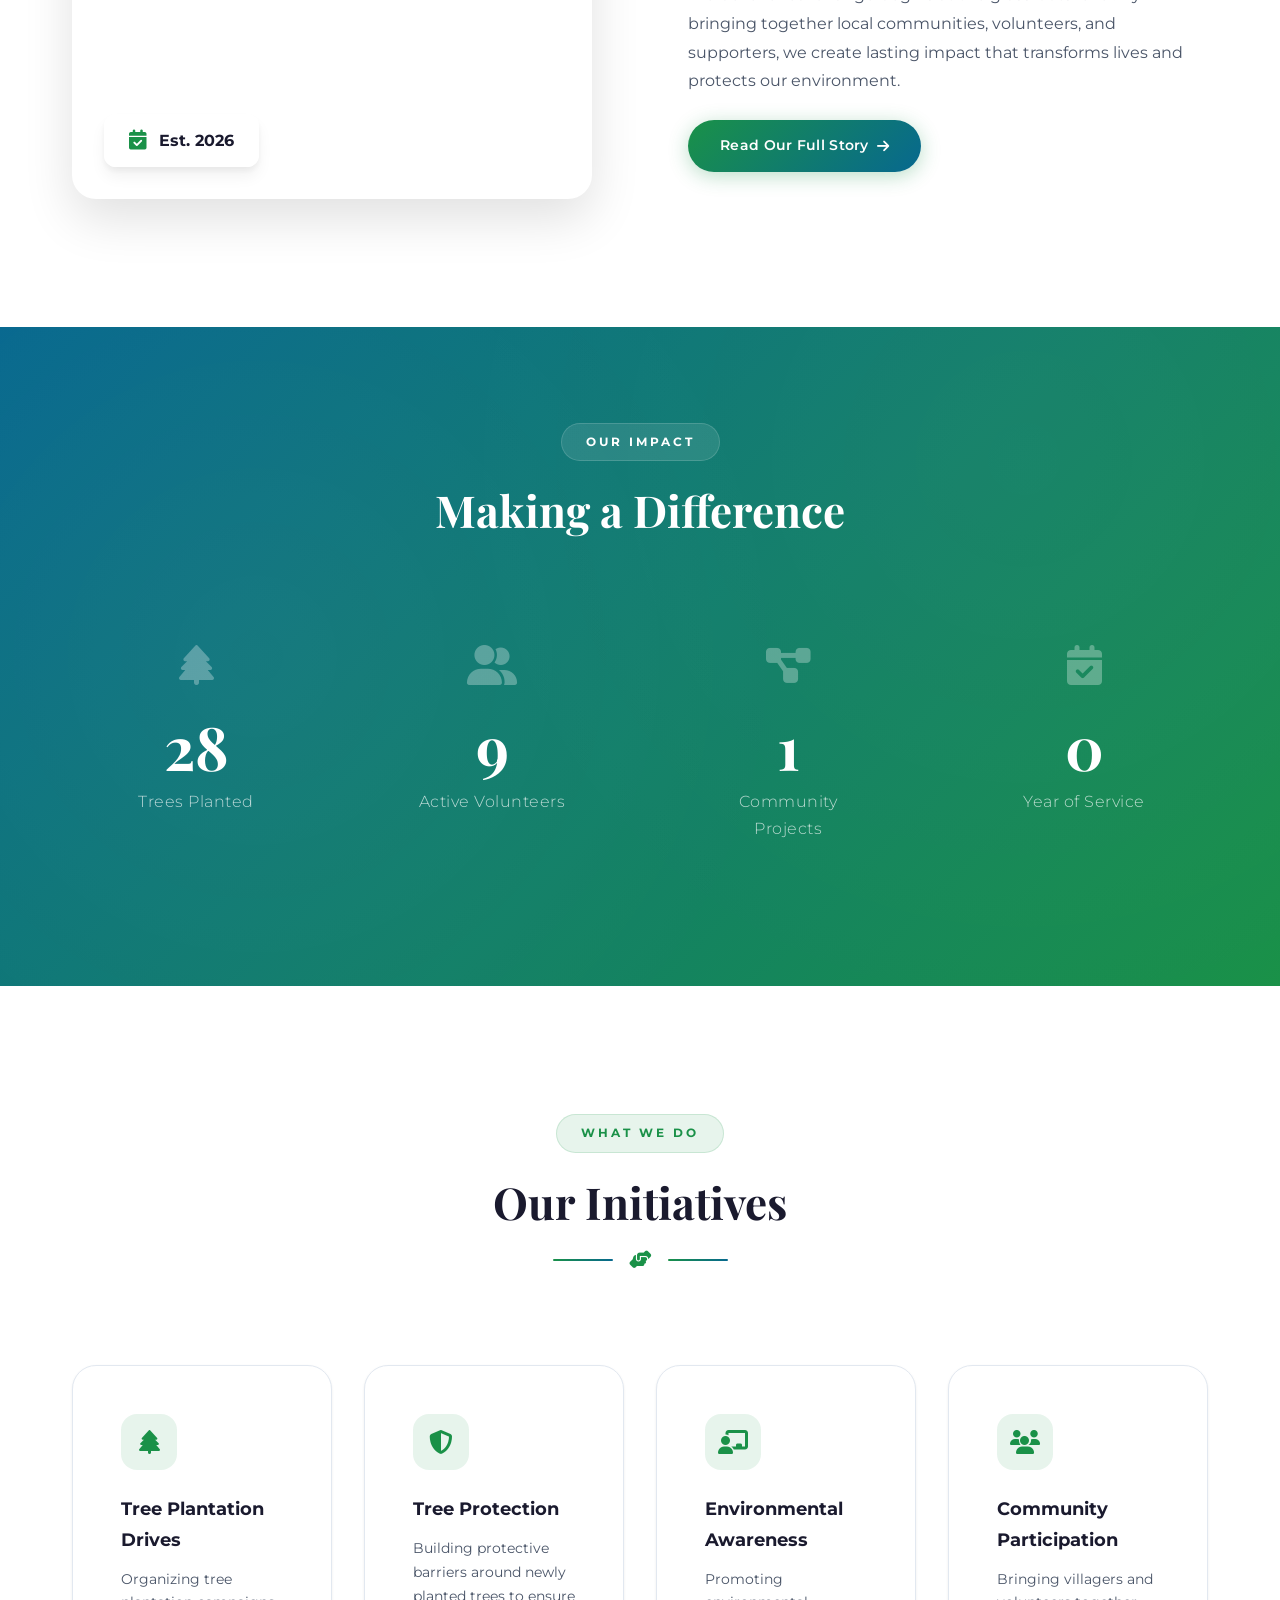
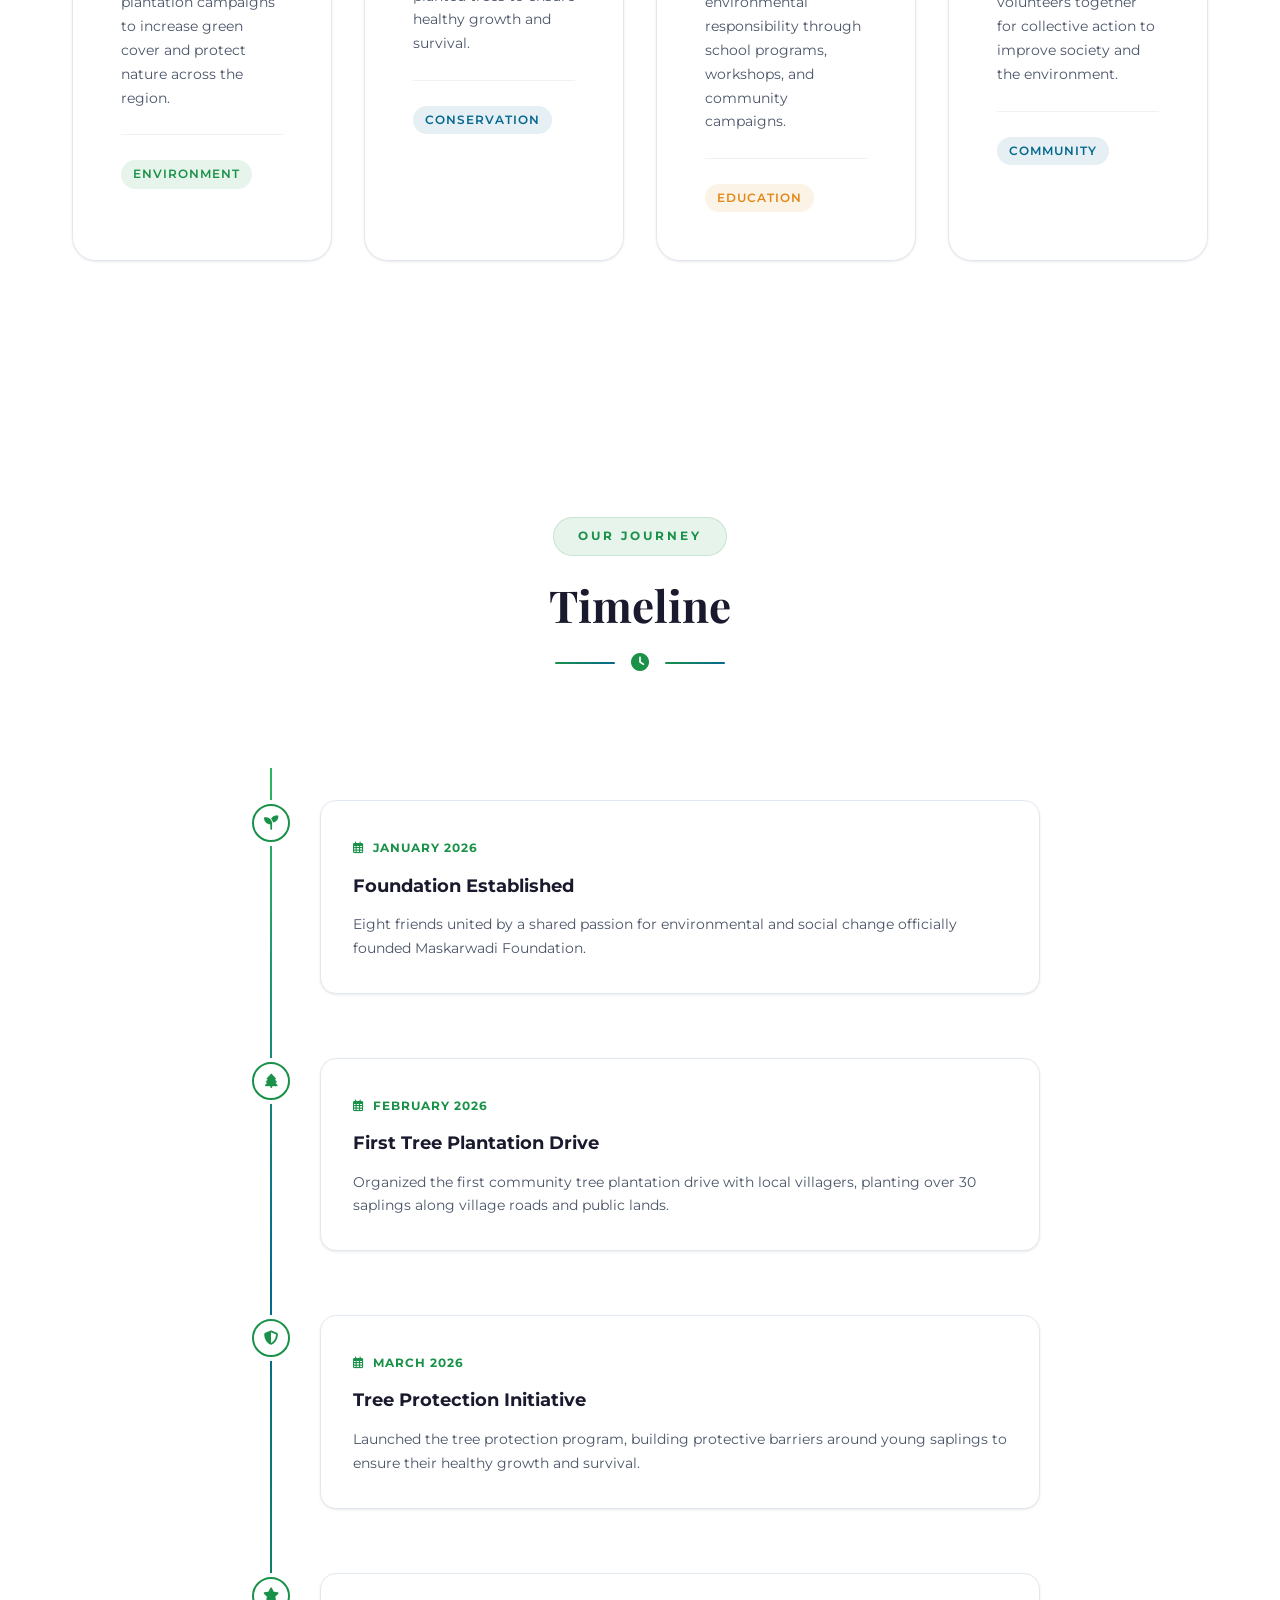
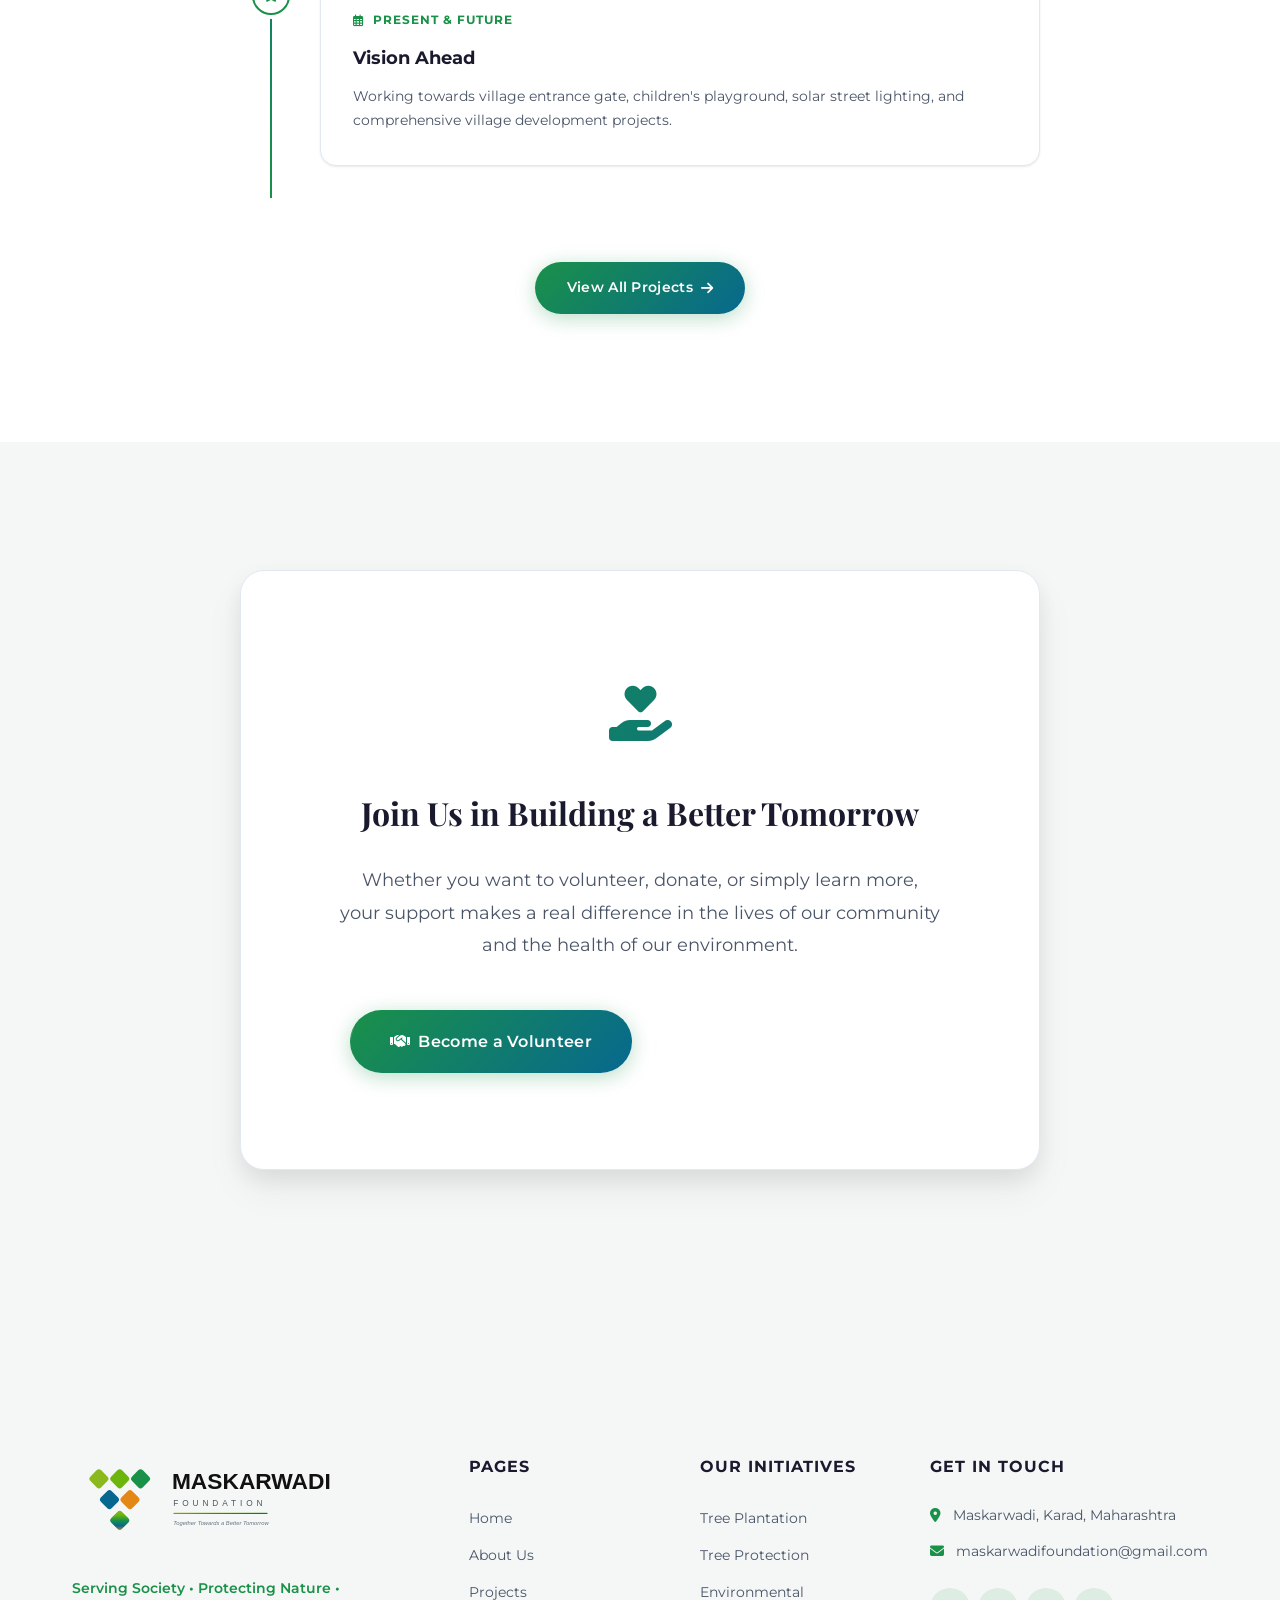
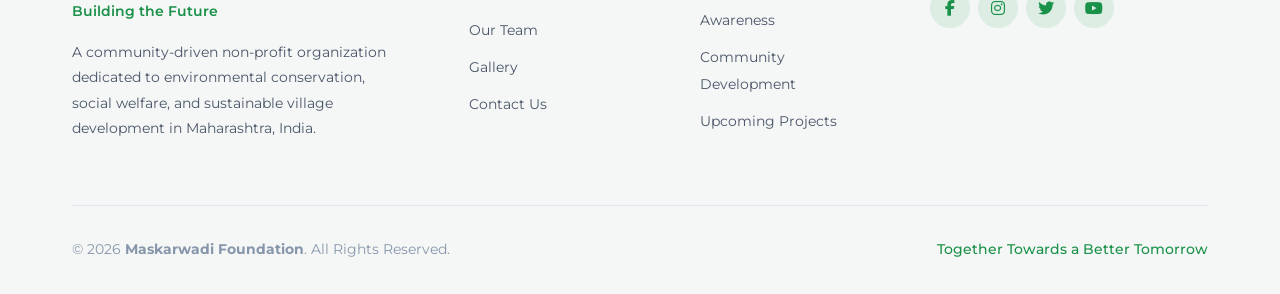
==== commit d830d374: "Fix self-link navigation bug: use absolute paths (/about/) instead of relative (about/) to prevent /" ====
--- a/index.html
+++ b/index.html
@@ -44,20 +44,20 @@
   <!-- ============ HEADER / NAV ============ -->
   <header class="header" id="header">
     <div class="container nav-container">
-      <a href="index.html" class="logo">
+      <a href="/" class="logo">
         <img src="images/logo.svg" alt="Maskarwadi Foundation" class="logo-img" height="38">
         <span class="logo-text">Maskarwadi <span class="logo-highlight">Foundation</span></span>
       </a>
 
       <nav class="navbar" id="navbar" aria-label="Main navigation">
         <ul class="nav-menu" id="navMenu">
-          <li class="nav-item"><a href="index.html" class="nav-link active">Home</a></li>
-          <li class="nav-item"><a href="about/" class="nav-link">About</a></li>
-          <li class="nav-item"><a href="projects/" class="nav-link">Projects</a></li>
-          <li class="nav-item"><a href="team/" class="nav-link">Our Team</a></li>
-          <li class="nav-item"><a href="gallery/" class="nav-link">Gallery</a></li>
-          <li class="nav-item"><a href="contact/" class="nav-link">Contact Us</a></li>
-          <li class="nav-item"><a href="contact/#donate" class="nav-link nav-donate-btn"><i class="fas fa-heart"></i> Donate</a></li>
+          <li class="nav-item"><a href="/" class="nav-link active">Home</a></li>
+          <li class="nav-item"><a href="/about/" class="nav-link">About</a></li>
+          <li class="nav-item"><a href="/projects/" class="nav-link">Projects</a></li>
+          <li class="nav-item"><a href="/team/" class="nav-link">Our Team</a></li>
+          <li class="nav-item"><a href="/gallery/" class="nav-link">Gallery</a></li>
+          <li class="nav-item"><a href="/contact/" class="nav-link">Contact Us</a></li>
+          <li class="nav-item"><a href="/contact/#donate" class="nav-link nav-donate-btn"><i class="fas fa-heart"></i> Donate</a></li>
         </ul>
       </nav>
 
@@ -96,13 +96,13 @@
           Creating a greener environment, stronger communities, and a brighter future for generations to come.
         </p>
         <div class="hero-buttons" data-aos="fade-up" data-aos-delay="500">
-          <a href="about/" class="btn btn-primary">
+          <a href="/about/" class="btn btn-primary">
             <i class="fas fa-info-circle"></i> Learn More
           </a>
-          <a href="contact/#volunteer" class="btn btn-secondary">
+          <a href="/contact/#volunteer" class="btn btn-secondary">
             <i class="fas fa-handshake"></i> Join as Volunteer
           </a>
-          <a href="contact/#donate" class="btn btn-ghost">
+          <a href="/contact/#donate" class="btn btn-ghost">
             <i class="fas fa-heart"></i> Donate
           </a>
         </div>
@@ -143,7 +143,7 @@
             <h3>Our Story</h3>
             <p>Maskarwadi Foundation is a community-driven non-profit organization dedicated to <strong>environmental conservation</strong>, <strong>social welfare</strong>, and <strong>sustainable village development</strong>. Founded by a group of passionate friends, the foundation works to improve village life through environmental protection, community engagement, and development initiatives.</p>
             <p>We believe real change begins at the grassroots level. By bringing together local communities, volunteers, and supporters, we create lasting impact that transforms lives and protects our environment.</p>
-            <a href="about/" class="btn btn-primary">
+            <a href="/about/" class="btn btn-primary">
               Read Our Full Story <i class="fas fa-arrow-right"></i>
             </a>
           </div>
@@ -297,7 +297,7 @@
         </div>
 
         <div class="timeline-cta" data-aos="fade-up">
-          <a href="projects/" class="btn btn-primary">
+          <a href="/projects/" class="btn btn-primary">
             View All Projects <i class="fas fa-arrow-right"></i>
           </a>
         </div>
@@ -312,10 +312,10 @@
           <h2>Join Us in Building a Better Tomorrow</h2>
           <p>Whether you want to volunteer, donate, or simply learn more, your support makes a real difference in the lives of our community and the health of our environment.</p>
           <div class="cta-buttons">
-            <a href="contact/#volunteer" class="btn btn-primary btn-lg">
+            <a href="/contact/#volunteer" class="btn btn-primary btn-lg">
               <i class="fas fa-handshake"></i> Become a Volunteer
             </a>
-            <a href="contact/#donate" class="btn btn-secondary btn-lg">
+            <a href="/contact/#donate" class="btn btn-secondary btn-lg">
               <i class="fas fa-heart"></i> Support Our Mission
             </a>
           </div>
@@ -342,23 +342,23 @@
         <div class="footer-links">
           <h4>Pages</h4>
           <ul>
-            <li><a href="index.html">Home</a></li>
-            <li><a href="about/">About Us</a></li>
-            <li><a href="projects/">Projects</a></li>
-            <li><a href="team/">Our Team</a></li>
-            <li><a href="gallery/">Gallery</a></li>
-            <li><a href="contact/">Contact Us</a></li>
+            <li><a href="/">Home</a></li>
+            <li><a href="/about/">About Us</a></li>
+            <li><a href="/projects/">Projects</a></li>
+            <li><a href="/team/">Our Team</a></li>
+            <li><a href="/gallery/">Gallery</a></li>
+            <li><a href="/contact/">Contact Us</a></li>
           </ul>
         </div>
 
         <div class="footer-links">
           <h4>Our Initiatives</h4>
           <ul>
-            <li><a href="about/#work">Tree Plantation</a></li>
-            <li><a href="about/#work">Tree Protection</a></li>
-            <li><a href="about/#work">Environmental Awareness</a></li>
-            <li><a href="about/#work">Community Development</a></li>
-            <li><a href="projects/">Upcoming Projects</a></li>
+            <li><a href="/about/#work">Tree Plantation</a></li>
+            <li><a href="/about/#work">Tree Protection</a></li>
+            <li><a href="/about/#work">Environmental Awareness</a></li>
+            <li><a href="/about/#work">Community Development</a></li>
+            <li><a href="/projects/">Upcoming Projects</a></li>
           </ul>
         </div>
 
